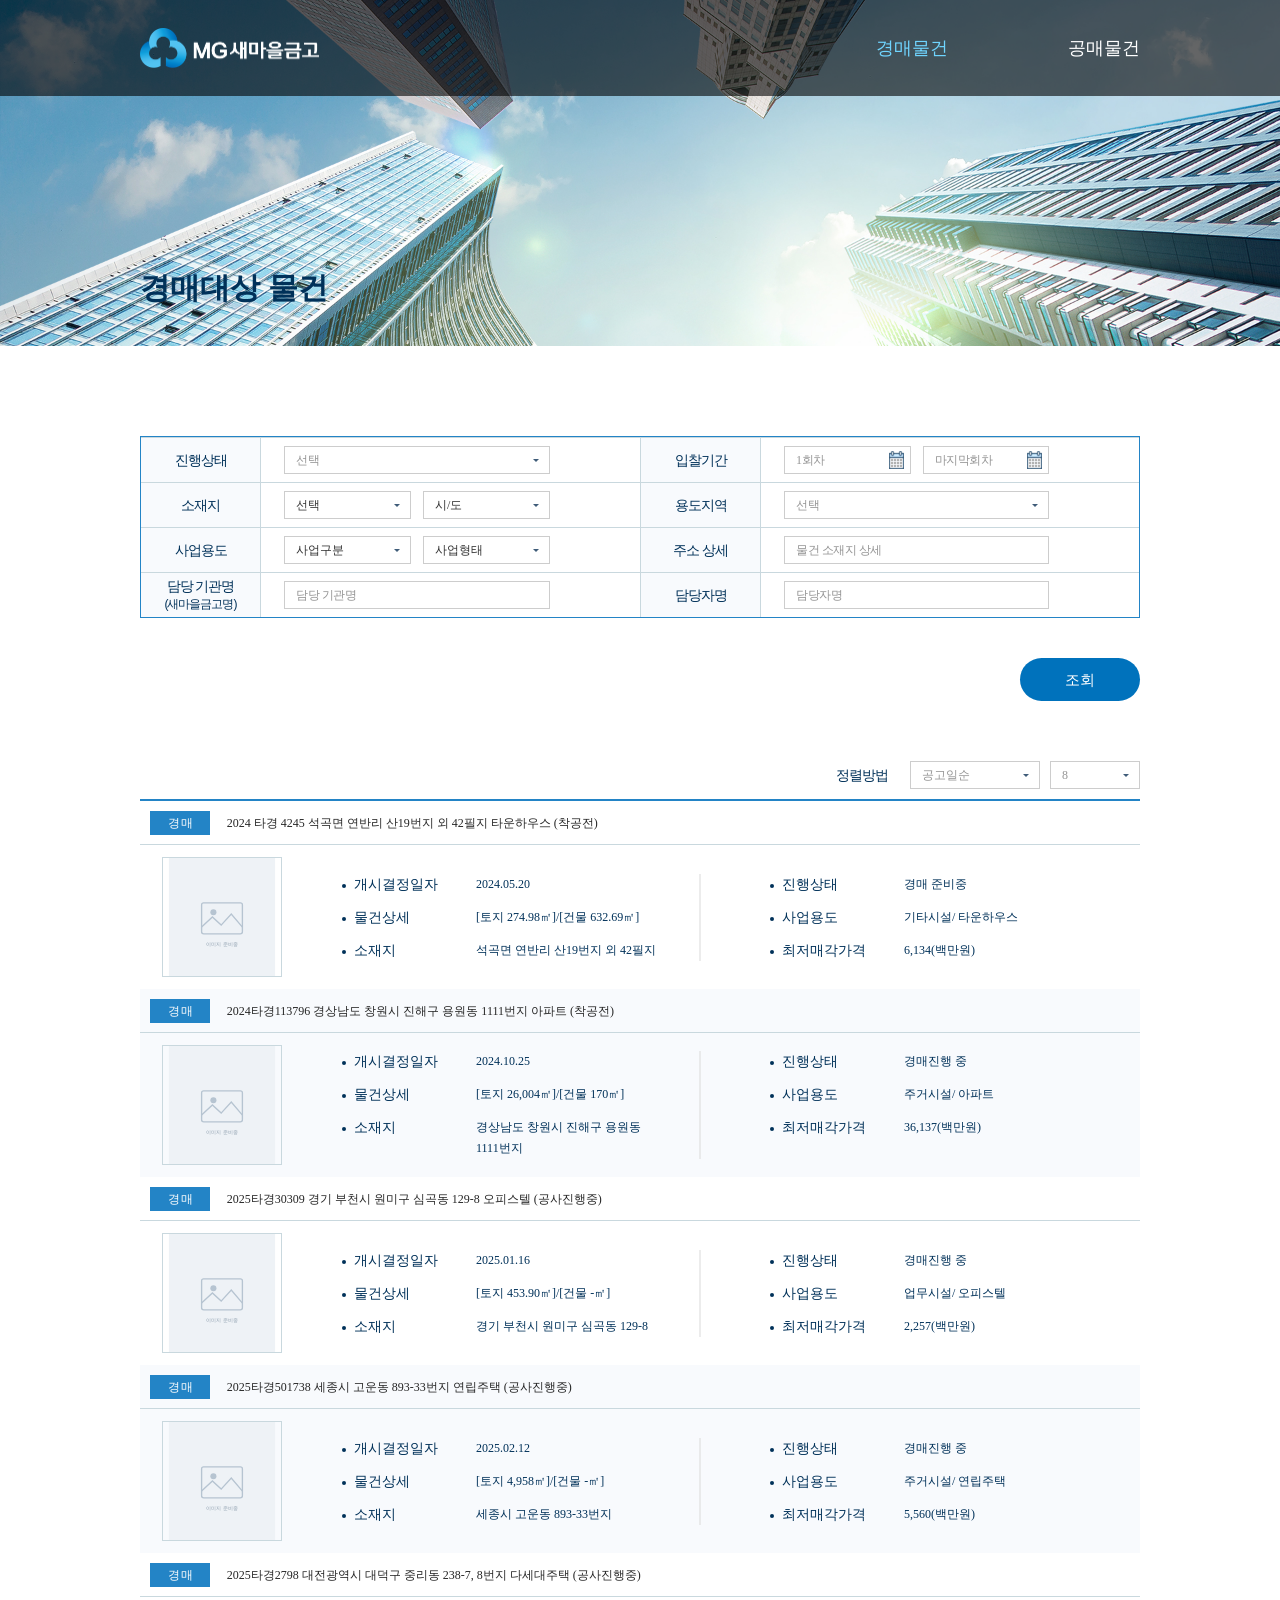
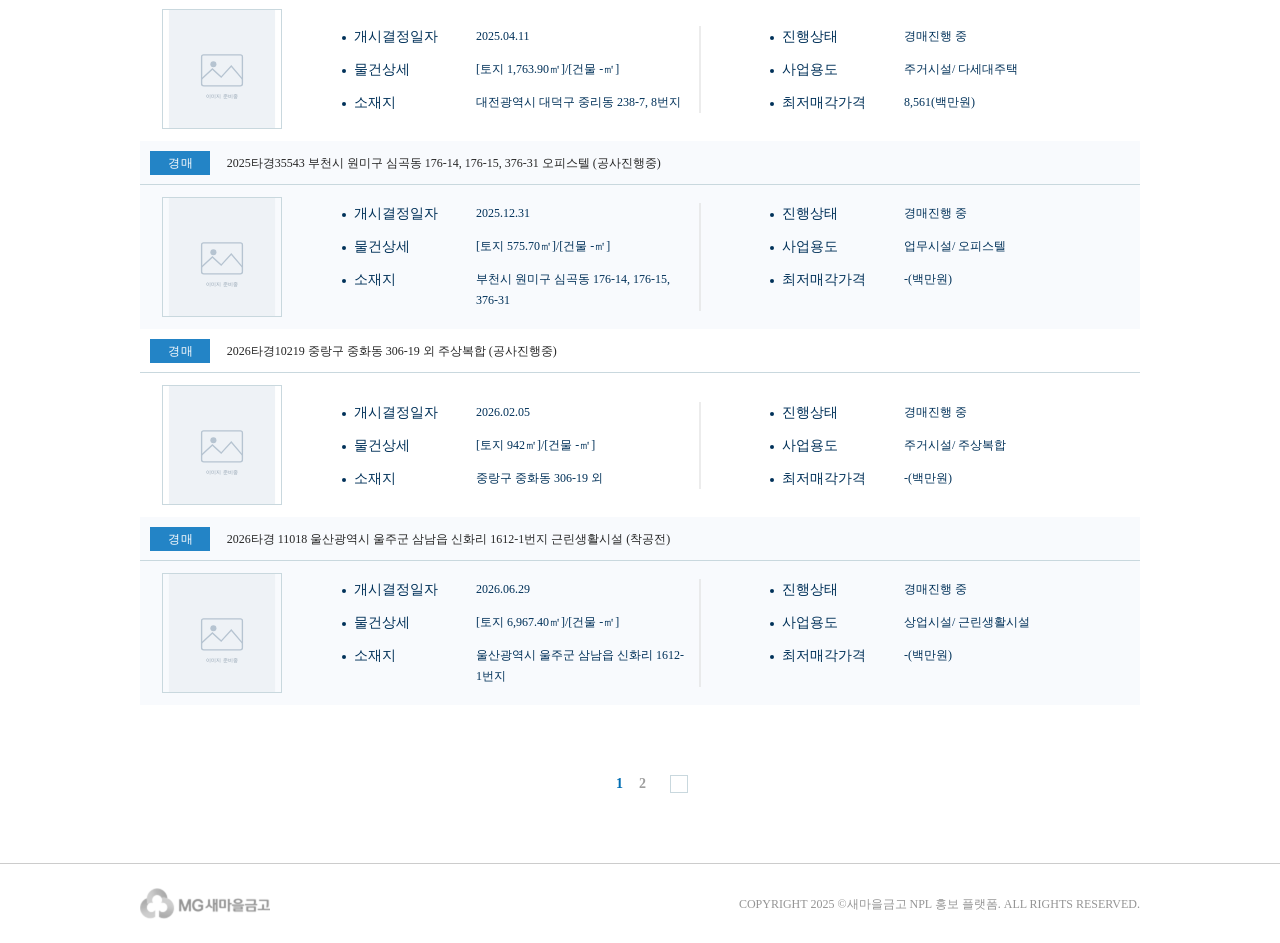
==== estateBidList.html @ 29ab2160 "[수정] npl 페이지" ====
<!DOCTYPE html>
<html lang="ko">
<head>
    <meta charset="UTF-8">
    <meta http-equiv="X-UA-Compatible" content="IE=edge">
    <meta name="viewport" content="width=device-width, initial-scale=1.0">
    <meta name="description" content="MG새마을금고 NPL 홍보 플랫폼 경매대상 물건 목록. 진행상태·소재지·용도지역·사업용도 등 조건별로 경매물건을 검색할 수 있습니다.">

    <title>경매대상 물건 | MG새마을금고 NPL 홍보 플랫폼</title>

    <meta property="og:title" content="경매대상 물건 | MG새마을금고 NPL 홍보 플랫폼">
    <meta property="og:url" content="https://www.kfcc.co.kr">
    <meta property="og:image" content="https://www.kfcc.co.kr/static/images/og_img.jpg">

    <link rel="icon" type="image/svg+xml" href="./images/common/favicon.svg">

    <link rel="stylesheet" href="./css/reset.css">
    <link rel="stylesheet" href="./css/common.css">
    <link rel="stylesheet" href="./css/layout.css">
    <link rel="stylesheet" href="./css/module.css">
    <link rel="stylesheet" href="./css/content.css">
</head>
<body>
<a href="#container" class="skip-nav">본문 바로가기</a>

<!-- [S]: header -->
<header class="header">
    <div class="inner">
        <a href="./index.html" class="logo">
            <img class="logo_img" src="./images/common/logo.png" alt="MG새마을금고 NPL 홍보 플랫폼 홈으로 이동">
        </a>
        <nav class="nav" aria-label="주메뉴">
            <ul class="gnb">
                <li class="depth1">
                    <a href="./estateBidList.html" id="bidMenu" class="active" aria-current="page"><span>경매물건</span></a>
                </li>
                <li class="depth1">
                    <a href="./estateSaleList.html" id="saleMenu"><span>공매물건</span></a>
                </li>
                <!-- [D] : 250619 | 공매FAQ 페이지 오픈 전까지 비노출 -->
                <li class="depth1" hidden>
                    <a href="javascript:;" id="faqMenu"><span>공매FAQ</span></a>
                </li>
            </ul>
        </nav>
    </div>
</header>
<!-- [E]: header -->

<main id="wrap" class="sub-wrap">
    <div id="container" class="sub02-container" tabindex="-1">
        <!-- [S]: title -->
        <div class="title-area">
            <div class="inner">
                <h1>경매대상 물건</h1>
            </div>
        </div>
        <!-- [E]: title -->

        <!-- [S]: contents -->
        <div class="contents inner">
            <!-- [S]: 전체물건검색 -->
            <section class="search-area" aria-labelledby="bidSearchTitle">
                <h2 class="sr-only" id="bidSearchTitle">경매물건 검색</h2>
                <div class="content">
                    <form id="frm" name="frm" method="get" role="search" aria-labelledby="bidSearchTitle" onsubmit="fnEstateList(1); return false;">
                        <div class="search-box">
                            <div class="search-section">
                                <div class="search-wrap-set">
                                    <div class="search-wrap">
                                        <label class="search-title" for="estateStatus">진행상태</label>
                                        <div class="search-content select-box">
                                            <select id="estateStatus" name="estateStatus">
                                                <option value="" selected>선택</option>
                                                <option value="01">경매 준비중</option>
                                                <option value="02">매각공고 중</option>
                                                <option value="03">경매진행 중</option>
                                                <option value="04">경매종결(매각완료)</option>
                                                <option value="05">수의계약 가능</option>
                                                <option value="06">기타</option>
                                            </select>
                                        </div>
                                    </div>
                                    <div class="search-wrap" role="group" aria-labelledby="bidPeriodLabel">
                                        <span class="search-title" id="bidPeriodLabel">입찰기간</span>
                                        <div class="search-content col2">
                                            <input type="text" id="datepicker1" name="bidStrDt" class="text col2-first calendar" placeholder="1회차" autocomplete="off" aria-label="입찰기간 시작일(1회차), 형식 YYYY-MM-DD">
                                            <input type="text" id="datepicker2" name="bidEndDt" class="text col2-last calendar" placeholder="마지막회차" autocomplete="off" aria-label="입찰기간 종료일(마지막회차), 형식 YYYY-MM-DD">
                                        </div>
                                    </div>
                                </div>
                                <div class="search-wrap-set">
                                    <div class="search-wrap" role="group" aria-labelledby="estateLocLabel">
                                        <span class="search-title" id="estateLocLabel">소재지</span>
                                        <div class="search-content col2 select-box">
                                            <select id="estateLocType" name="estateLocType" class="col2-first black" aria-label="소재지 권역 선택">
                                                <option value="" selected>선택</option>
                                                <option value="M">수도권</option>
                                                <option value="L">지방</option>
                                            </select>
                                            <select id="estateLocDtlType" name="estateLocDtlType" class="col2-last black" aria-label="소재지 시/도 선택">
                                                <option value="" selected>시/도</option>
                                            </select>
                                        </div>
                                    </div>
                                    <div class="search-wrap">
                                        <label class="search-title" for="estateUseType">용도지역</label>
                                        <div class="search-content select-box">
                                            <select id="estateUseType" name="estateUseType">
                                                <option value="" selected>선택</option>
                                                <option value="01">제1종전용주거지역</option>
                                                <option value="02">제2종전용주거지역</option>
                                                <option value="03">제1종일반주거지역</option>
                                                <option value="04">제2종일반주거지역</option>
                                                <option value="05">준주거지역</option>
                                                <option value="06">중심상업지역</option>
                                                <option value="07">일반상업지역</option>
                                                <option value="08">근린상업지역</option>
                                                <option value="09">유통상업지역</option>
                                                <option value="10">전용공업지역</option>
                                                <option value="11">일반공업지역</option>
                                                <option value="12">준공업지역</option>
                                                <option value="13">보전녹지지역</option>
                                                <option value="14">생산녹지지역</option>
                                                <option value="15">자연녹지지역</option>
                                                <option value="16">기타</option>
                                                <option value="17">제3종일반주거지역</option>
                                                <option value="18">지구단위계획구역</option>
                                            </select>
                                        </div>
                                    </div>
                                </div>
                                <div class="search-wrap-set">
                                    <div class="search-wrap" role="group" aria-labelledby="bussLabel">
                                        <span class="search-title" id="bussLabel">사업용도</span>
                                        <div class="search-content col2 select-box">
                                            <select id="bussType" name="bussType" class="col2-first black" aria-label="사업구분 선택">
                                                <option value="" selected>사업구분</option>
                                                <option value="01">주거시설</option>
                                                <option value="02">상업시설</option>
                                                <option value="03">업무시설</option>
                                                <option value="04">숙박시설</option>
                                                <option value="05">레져시설</option>
                                                <option value="06">산업시설</option>
                                                <option value="07">기타시설</option>
                                            </select>
                                            <select id="bussDtlType" name="bussDtlType" class="col2-last black" aria-label="사업형태 선택">
                                                <option value="" selected>사업형태</option>
                                                <option value="011">아파트</option>
                                                <option value="012">주상복합</option>
                                                <option value="013">연립주택</option>
                                                <option value="014">다세대주택</option>
                                                <option value="015">타운하우스</option>
                                                <option value="016">기타주거시설</option>
                                                <option value="021">근린생활시설</option>
                                                <option value="022">백화점</option>
                                                <option value="023">대형마트</option>
                                                <option value="024">쇼핑센터</option>
                                                <option value="025">상가</option>
                                                <option value="026">기타상업시설</option>
                                                <option value="031">오피스텔</option>
                                                <option value="032">오피스빌딩</option>
                                                <option value="033">기타업무시설</option>
                                                <option value="041">호텔</option>
                                                <option value="042">콘도</option>
                                                <option value="043">리조트</option>
                                                <option value="044">펜션</option>
                                                <option value="045">기타숙박시설</option>
                                                <option value="051">골프장</option>
                                                <option value="052">스키장</option>
                                                <option value="053">관람장</option>
                                                <option value="054">관광단지</option>
                                                <option value="055">기타레져시설</option>
                                                <option value="061">공장설립</option>
                                                <option value="062">아파트형공장</option>
                                                <option value="063">항만사업</option>
                                                <option value="064">조선사업</option>
                                                <option value="065">도로사업</option>
                                                <option value="066">물류센터</option>
                                                <option value="067">기타산업시설</option>
                                                <option value="071">의료시설</option>
                                                <option value="072">교육시설</option>
                                                <option value="073">복지시설</option>
                                                <option value="074">연수시설</option>
                                                <option value="075">종교시설</option>
                                                <option value="076">기타시설</option>
                                            </select>
                                        </div>
                                    </div>
                                    <div class="search-wrap">
                                        <label class="search-title" for="estateLoc">주소 상세</label>
                                        <div class="search-content">
                                            <input type="text" id="estateLoc" name="estateLoc" class="text" placeholder="물건 소재지 상세">
                                        </div>
                                    </div>
                                </div>
                                <div class="search-wrap-set">
                                    <div class="search-wrap">
                                        <label class="search-title" for="gmgoNm">담당 기관명<span>(새마을금고명)</span></label>
                                        <div class="search-content">
                                            <input type="text" id="gmgoNm" name="gmgoNm" class="text" placeholder="담당 기관명">
                                        </div>
                                    </div>
                                    <div class="search-wrap">
                                        <label class="search-title" for="mgrNm">담당자명</label>
                                        <div class="search-content">
                                            <input type="text" id="mgrNm" name="mgrNm" class="text" placeholder="담당자명">
                                        </div>
                                    </div>
                                </div>
                            </div>
                        </div>
                    </form>
                    <div class="btn-wrap">
                        <button type="submit" form="frm" class="btn small">조회</button>
                    </div>
                </div>
            </section>
            <!-- [E]: 전체물건검색 -->

            <!-- [S]: 검색 리스트 -->
            <section class="search-list-area" aria-labelledby="bidListTitle">
                <h2 class="sr-only" id="bidListTitle">경매물건 목록</h2>
                <p id="listStatus" class="sr-only" role="status"></p>

                <div class="search-list-title">
                    <div class="select-area">
                        <span id="sortLabel">정렬방법</span>
                        <div class="select-box">
                            <select id="orderKey" name="orderKey" aria-label="정렬방법 선택">
                                <option value="byNotDt">공고일순</option>
                                <option value="byLowPri">최저매각가순</option>
                            </select>
                        </div>
                        <div class="select-box">
                            <select id="perCnt" name="perCnt" aria-label="페이지당 표시 개수 선택">
                                <option value="8">8</option>
                                <option value="16">16</option>
                            </select>
                        </div>
                    </div>
                </div>

                <!-- [D] : #divContent 내부는 estateListAjax 응답으로 통째 교체되는 영역입니다. -->
                <div id="divContent" class="search-list-cont">
                    <ul>
                        <!-- [D] : 리스트 개수에 맞춰 해당 li를 루프 시켜 주세요 / 페이지 내 리스트 최대 개수는 기획 문의 -->
                        <li class="cont" onclick="fnEstateDtl('MG20250625175231639');">
                            <div class="cont-top">
                                <div class="title">
                                    <span class="flag flagA">경 매</span>
                                    <h3 class="title-info">
                                        <a href="./estateDtl.html" onclick="event.stopPropagation(); fnEstateDtl('MG20250625175231639'); return false;">2024 타경 4245 석곡면 연반리 산19번지 외 42필지 타운하우스 (착공전)</a>
                                    </h3>
                                </div>
                            </div>
                            <div class="cont-bottom">
                                <div class="img-box">
                                    <img src="/upload/data/mciEstate/61-1_1750844612884.jpg" alt="" loading="lazy" onerror="this.onerror=null; this.src='./images/common/noImage.svg';">
                                </div>
                                <div class="info">
                                    <div class="col">
                                        <div class="col-title list-wrap" aria-hidden="true">
                                            <p class="list">개시결정일자</p>
                                            <p class="list">물건상세</p>
                                            <p class="list">소재지</p>
                                        </div>
                                        <div class="col-cont">
                                            <p><span class="sr-only">개시결정일자 </span>2024.05.20</p>
                                            <p><span class="sr-only">물건상세 </span>[토지 274.98㎡]/[건물 632.69㎡]</p>
                                            <p><span class="sr-only">소재지 </span>석곡면 연반리 산19번지 외 42필지</p>
                                        </div>
                                    </div>
                                    <div class="col">
                                        <div class="col-title list-wrap" aria-hidden="true">
                                            <p class="list">진행상태</p>
                                            <p class="list">사업용도</p>
                                            <p class="list">최저매각가격</p>
                                        </div>
                                        <div class="col-cont">
                                            <p><span class="sr-only">진행상태 </span>경매 준비중</p>
                                            <p><span class="sr-only">사업용도 </span>기타시설/ 타운하우스</p>
                                            <p><span class="sr-only">최저매각가격 </span>6,134(백만원)</p>
                                        </div>
                                    </div>
                                </div>
                            </div>
                        </li>

                        <li class="cont" onclick="fnEstateDtl('MG20250625175309860');">
                            <div class="cont-top">
                                <div class="title">
                                    <span class="flag flagA">경 매</span>
                                    <h3 class="title-info">
                                        <a href="./estateDtl.html" onclick="event.stopPropagation(); fnEstateDtl('MG20250625175309860'); return false;">2024타경113796 경상남도 창원시 진해구 용원동 1111번지 아파트 (착공전)</a>
                                    </h3>
                                </div>
                            </div>
                            <div class="cont-bottom">
                                <div class="img-box">
                                    <img src="/upload/data/mciEstate/71-1_1750851469072.jpg" alt="" loading="lazy" onerror="this.onerror=null; this.src='./images/common/noImage.svg';">
                                </div>
                                <div class="info">
                                    <div class="col">
                                        <div class="col-title list-wrap" aria-hidden="true">
                                            <p class="list">개시결정일자</p>
                                            <p class="list">물건상세</p>
                                            <p class="list">소재지</p>
                                        </div>
                                        <div class="col-cont">
                                            <p><span class="sr-only">개시결정일자 </span>2024.10.25</p>
                                            <p><span class="sr-only">물건상세 </span>[토지 26,004㎡]/[건물 170㎡]</p>
                                            <p><span class="sr-only">소재지 </span>경상남도 창원시 진해구 용원동 1111번지</p>
                                        </div>
                                    </div>
                                    <div class="col">
                                        <div class="col-title list-wrap" aria-hidden="true">
                                            <p class="list">진행상태</p>
                                            <p class="list">사업용도</p>
                                            <p class="list">최저매각가격</p>
                                        </div>
                                        <div class="col-cont">
                                            <p><span class="sr-only">진행상태 </span>경매진행 중</p>
                                            <p><span class="sr-only">사업용도 </span>주거시설/ 아파트</p>
                                            <p><span class="sr-only">최저매각가격 </span>36,137(백만원)</p>
                                        </div>
                                    </div>
                                </div>
                            </div>
                        </li>

                        <li class="cont" onclick="fnEstateDtl('MG20250831190137994');">
                            <div class="cont-top">
                                <div class="title">
                                    <span class="flag flagA">경 매</span>
                                    <h3 class="title-info">
                                        <a href="./estateDtl.html" onclick="event.stopPropagation(); fnEstateDtl('MG20250831190137994'); return false;">2025타경30309 경기 부천시 원미구 심곡동 129-8 오피스텔 (공사진행중)</a>
                                    </h3>
                                </div>
                            </div>
                            <div class="cont-bottom">
                                <div class="img-box">
                                    <img src="/upload/data/mciEstate/산곡금고(1000011185)_1번_1756634489918.jpg" alt="" loading="lazy" onerror="this.onerror=null; this.src='./images/common/noImage.svg';">
                                </div>
                                <div class="info">
                                    <div class="col">
                                        <div class="col-title list-wrap" aria-hidden="true">
                                            <p class="list">개시결정일자</p>
                                            <p class="list">물건상세</p>
                                            <p class="list">소재지</p>
                                        </div>
                                        <div class="col-cont">
                                            <p><span class="sr-only">개시결정일자 </span>2025.01.16</p>
                                            <p><span class="sr-only">물건상세 </span>[토지 453.90㎡]/[건물 -㎡]</p>
                                            <p><span class="sr-only">소재지 </span>경기 부천시 원미구 심곡동 129-8</p>
                                        </div>
                                    </div>
                                    <div class="col">
                                        <div class="col-title list-wrap" aria-hidden="true">
                                            <p class="list">진행상태</p>
                                            <p class="list">사업용도</p>
                                            <p class="list">최저매각가격</p>
                                        </div>
                                        <div class="col-cont">
                                            <p><span class="sr-only">진행상태 </span>경매진행 중</p>
                                            <p><span class="sr-only">사업용도 </span>업무시설/ 오피스텔</p>
                                            <p><span class="sr-only">최저매각가격 </span>2,257(백만원)</p>
                                        </div>
                                    </div>
                                </div>
                            </div>
                        </li>

                        <li class="cont" onclick="fnEstateDtl('MG20260219140630406');">
                            <div class="cont-top">
                                <div class="title">
                                    <span class="flag flagA">경 매</span>
                                    <h3 class="title-info">
                                        <a href="./estateDtl.html" onclick="event.stopPropagation(); fnEstateDtl('MG20260219140630406'); return false;">2025타경501738 세종시 고운동 893-33번지 연립주택 (공사진행중)</a>
                                    </h3>
                                </div>
                            </div>
                            <div class="cont-bottom">
                                <div class="img-box">
                                    <img src="/upload/data/mciEstate/천안서부금고(1000012591)_1번_1771477586681.jpg" alt="" loading="lazy" onerror="this.onerror=null; this.src='./images/common/noImage.svg';">
                                </div>
                                <div class="info">
                                    <div class="col">
                                        <div class="col-title list-wrap" aria-hidden="true">
                                            <p class="list">개시결정일자</p>
                                            <p class="list">물건상세</p>
                                            <p class="list">소재지</p>
                                        </div>
                                        <div class="col-cont">
                                            <p><span class="sr-only">개시결정일자 </span>2025.02.12</p>
                                            <p><span class="sr-only">물건상세 </span>[토지 4,958㎡]/[건물 -㎡]</p>
                                            <p><span class="sr-only">소재지 </span>세종시 고운동 893-33번지</p>
                                        </div>
                                    </div>
                                    <div class="col">
                                        <div class="col-title list-wrap" aria-hidden="true">
                                            <p class="list">진행상태</p>
                                            <p class="list">사업용도</p>
                                            <p class="list">최저매각가격</p>
                                        </div>
                                        <div class="col-cont">
                                            <p><span class="sr-only">진행상태 </span>경매진행 중</p>
                                            <p><span class="sr-only">사업용도 </span>주거시설/ 연립주택</p>
                                            <p><span class="sr-only">최저매각가격 </span>5,560(백만원)</p>
                                        </div>
                                    </div>
                                </div>
                            </div>
                        </li>

                        <li class="cont" onclick="fnEstateDtl('MG20250625174505588');">
                            <div class="cont-top">
                                <div class="title">
                                    <span class="flag flagA">경 매</span>
                                    <h3 class="title-info">
                                        <a href="./estateDtl.html" onclick="event.stopPropagation(); fnEstateDtl('MG20250625174505588'); return false;">2025타경2798 대전광역시 대덕구 중리동 238-7, 8번지 다세대주택 (공사진행중)</a>
                                    </h3>
                                </div>
                            </div>
                            <div class="cont-bottom">
                                <div class="img-box">
                                    <img src="/upload/data/mciEstate/24-1_1751443421167.jpeg" alt="" loading="lazy" onerror="this.onerror=null; this.src='./images/common/noImage.svg';">
                                </div>
                                <div class="info">
                                    <div class="col">
                                        <div class="col-title list-wrap" aria-hidden="true">
                                            <p class="list">개시결정일자</p>
                                            <p class="list">물건상세</p>
                                            <p class="list">소재지</p>
                                        </div>
                                        <div class="col-cont">
                                            <p><span class="sr-only">개시결정일자 </span>2025.04.11</p>
                                            <p><span class="sr-only">물건상세 </span>[토지 1,763.90㎡]/[건물 -㎡]</p>
                                            <p><span class="sr-only">소재지 </span>대전광역시 대덕구 중리동 238-7, 8번지</p>
                                        </div>
                                    </div>
                                    <div class="col">
                                        <div class="col-title list-wrap" aria-hidden="true">
                                            <p class="list">진행상태</p>
                                            <p class="list">사업용도</p>
                                            <p class="list">최저매각가격</p>
                                        </div>
                                        <div class="col-cont">
                                            <p><span class="sr-only">진행상태 </span>경매진행 중</p>
                                            <p><span class="sr-only">사업용도 </span>주거시설/ 다세대주택</p>
                                            <p><span class="sr-only">최저매각가격 </span>8,561(백만원)</p>
                                        </div>
                                    </div>
                                </div>
                            </div>
                        </li>

                        <li class="cont" onclick="fnEstateDtl('MG20260219174641945');">
                            <div class="cont-top">
                                <div class="title">
                                    <span class="flag flagA">경 매</span>
                                    <h3 class="title-info">
                                        <a href="./estateDtl.html" onclick="event.stopPropagation(); fnEstateDtl('MG20260219174641945'); return false;">2025타경35543 부천시 원미구 심곡동 176-14, 176-15, 376-31 오피스텔 (공사진행중)</a>
                                    </h3>
                                </div>
                            </div>
                            <div class="cont-bottom">
                                <div class="img-box">
                                    <img src="/upload/data/mciEstate/부천중앙금고(1000011429)_1번_1771490796847.jpg" alt="" loading="lazy" onerror="this.onerror=null; this.src='./images/common/noImage.svg';">
                                </div>
                                <div class="info">
                                    <div class="col">
                                        <div class="col-title list-wrap" aria-hidden="true">
                                            <p class="list">개시결정일자</p>
                                            <p class="list">물건상세</p>
                                            <p class="list">소재지</p>
                                        </div>
                                        <div class="col-cont">
                                            <p><span class="sr-only">개시결정일자 </span>2025.12.31</p>
                                            <p><span class="sr-only">물건상세 </span>[토지 575.70㎡]/[건물 -㎡]</p>
                                            <p><span class="sr-only">소재지 </span>부천시 원미구 심곡동 176-14, 176-15, 376-31</p>
                                        </div>
                                    </div>
                                    <div class="col">
                                        <div class="col-title list-wrap" aria-hidden="true">
                                            <p class="list">진행상태</p>
                                            <p class="list">사업용도</p>
                                            <p class="list">최저매각가격</p>
                                        </div>
                                        <div class="col-cont">
                                            <p><span class="sr-only">진행상태 </span>경매진행 중</p>
                                            <p><span class="sr-only">사업용도 </span>업무시설/ 오피스텔</p>
                                            <p><span class="sr-only">최저매각가격 </span>-(백만원)</p>
                                        </div>
                                    </div>
                                </div>
                            </div>
                        </li>

                        <li class="cont" onclick="fnEstateDtl('MG20260219175207688');">
                            <div class="cont-top">
                                <div class="title">
                                    <span class="flag flagA">경 매</span>
                                    <h3 class="title-info">
                                        <a href="./estateDtl.html" onclick="event.stopPropagation(); fnEstateDtl('MG20260219175207688'); return false;">2026타경10219 중랑구 중화동 306-19 외 주상복합 (공사진행중)</a>
                                    </h3>
                                </div>
                            </div>
                            <div class="cont-bottom">
                                <div class="img-box">
                                    <img src="/upload/data/mciEstate/광남금고(1000012110)_1번_1771491123943.jpg" alt="" loading="lazy" onerror="this.onerror=null; this.src='./images/common/noImage.svg';">
                                </div>
                                <div class="info">
                                    <div class="col">
                                        <div class="col-title list-wrap" aria-hidden="true">
                                            <p class="list">개시결정일자</p>
                                            <p class="list">물건상세</p>
                                            <p class="list">소재지</p>
                                        </div>
                                        <div class="col-cont">
                                            <p><span class="sr-only">개시결정일자 </span>2026.02.05</p>
                                            <p><span class="sr-only">물건상세 </span>[토지 942㎡]/[건물 -㎡]</p>
                                            <p><span class="sr-only">소재지 </span>중랑구 중화동 306-19 외</p>
                                        </div>
                                    </div>
                                    <div class="col">
                                        <div class="col-title list-wrap" aria-hidden="true">
                                            <p class="list">진행상태</p>
                                            <p class="list">사업용도</p>
                                            <p class="list">최저매각가격</p>
                                        </div>
                                        <div class="col-cont">
                                            <p><span class="sr-only">진행상태 </span>경매진행 중</p>
                                            <p><span class="sr-only">사업용도 </span>주거시설/ 주상복합</p>
                                            <p><span class="sr-only">최저매각가격 </span>-(백만원)</p>
                                        </div>
                                    </div>
                                </div>
                            </div>
                        </li>

                        <li class="cont" onclick="fnEstateDtl('MG20260821151401797');">
                            <div class="cont-top">
                                <div class="title">
                                    <span class="flag flagA">경 매</span>
                                    <h3 class="title-info">
                                        <a href="./estateDtl.html" onclick="event.stopPropagation(); fnEstateDtl('MG20260821151401797'); return false;">2026타경 11018 울산광역시 울주군 삼남읍 신화리 1612-1번지 근린생활시설 (착공전)</a>
                                    </h3>
                                </div>
                            </div>
                            <div class="cont-bottom">
                                <div class="img-box">
                                    <img src="/upload/data/mciEstate/농소_3_1787292838826.png" alt="" loading="lazy" onerror="this.onerror=null; this.src='./images/common/noImage.svg';">
                                </div>
                                <div class="info">
                                    <div class="col">
                                        <div class="col-title list-wrap" aria-hidden="true">
                                            <p class="list">개시결정일자</p>
                                            <p class="list">물건상세</p>
                                            <p class="list">소재지</p>
                                        </div>
                                        <div class="col-cont">
                                            <p><span class="sr-only">개시결정일자 </span>2026.06.29</p>
                                            <p><span class="sr-only">물건상세 </span>[토지 6,967.40㎡]/[건물 -㎡]</p>
                                            <p><span class="sr-only">소재지 </span>울산광역시 울주군 삼남읍 신화리 1612-1번지</p>
                                        </div>
                                    </div>
                                    <div class="col">
                                        <div class="col-title list-wrap" aria-hidden="true">
                                            <p class="list">진행상태</p>
                                            <p class="list">사업용도</p>
                                            <p class="list">최저매각가격</p>
                                        </div>
                                        <div class="col-cont">
                                            <p><span class="sr-only">진행상태 </span>경매진행 중</p>
                                            <p><span class="sr-only">사업용도 </span>상업시설/ 근린생활시설</p>
                                            <p><span class="sr-only">최저매각가격 </span>-(백만원)</p>
                                        </div>
                                    </div>
                                </div>
                            </div>
                        </li>
                    </ul>

                    <!-- [S]: 페이지네이션 -->
                    <nav class="pagination" aria-label="물건 목록 페이지">
                        <ul class="num">
                            <!-- [D] : 현재 페이지 li에 active 클래스, button에 aria-current="page" 추가 -->
                            <li class="active">
                                <button type="button" onclick="fnEstateList(1);" aria-label="1 페이지" aria-current="page">1</button>
                            </li>
                            <li>
                                <button type="button" onclick="fnEstateList(2);" aria-label="2 페이지">2</button>
                            </li>
                        </ul>
                        <button type="button" class="button next-btn" onclick="fnEstateList(2);" aria-label="다음 페이지">다음</button>
                    </nav>
                    <!-- [E]: 페이지네이션 -->
                </div>
            </section>
            <!-- [E]: 검색 리스트 -->
        </div>
        <!-- [E]: contents -->
    </div>
</main>

<!-- [S]: footer -->
<footer class="footer">
    <div class="inner">
        <a href="./index.html" class="logo">
            <img src="./images/common/logo01.png" alt="MG새마을금고">
        </a>

        <p class="copyright"><small>COPYRIGHT 2025 ©새마을금고 NPL 홍보 플랫폼. ALL RIGHTS RESERVED.</small></p>
    </div>
</footer>
<!-- [E]: footer -->

<!-- 물건 상세 이동용 파라미터 전달 폼 -->
<form name="estateFrm" id="estateFrm" method="get" action="./estateDtl.html">
    <input type="hidden" name="estateId" id="hEstateId">
    <input type="hidden" name="pageNo" id="hPageNo">
    <input type="hidden" name="ownerType" id="hOwnerType">
    <input type="hidden" name="estateType" id="hEstateType">
    <input type="hidden" name="estateStatus" id="hEstateStatus">
    <input type="hidden" name="estateLocType" id="hEstateLocType">
    <input type="hidden" name="estateLocDtlType" id="hEstateLocDtlType">
    <input type="hidden" name="estateUseType" id="hEstateUseType">
    <input type="hidden" name="bussType" id="hBussType">
    <input type="hidden" name="bussDtlType" id="hBussDtlType">
    <input type="hidden" name="estateLoc" id="hEstateLoc">
    <input type="hidden" name="gmgoNm" id="hGmgoNm">
    <input type="hidden" name="mgrNm" id="hMgrNm">
    <input type="hidden" name="bidStrDt" id="hBidStrDt">
    <input type="hidden" name="bidEndDt" id="hBidEndDt">
    <input type="hidden" name="orderKey" id="hOrderKey">
    <input type="hidden" name="perCnt" id="hPerCnt">
</form>

<!-- [S]: script -->
<script src="./js/common.js"></script>
<script src="./js/jquery-ui.min.js"></script>
<script>
    // 마지막 조회 조건 :: fnEstateList()에서 갱신하고 fnEstateDtl()에서 재사용한다.
    var param = {};

    $(function () {
        fnEstateList(1);

        $('#datepicker1, #datepicker2').datepicker({
            dateFormat: 'yy-mm-dd',
            showOtherMonths: true,
            showMonthAfterYear: true,
            changeYear: true,
            changeMonth: true,
            showOn: 'both',
            buttonText: '선택',
            monthNamesShort: ['1', '2', '3', '4', '5', '6', '7', '8', '9', '10', '11', '12'],
            monthNames: ['1월', '2월', '3월', '4월', '5월', '6월', '7월', '8월', '9월', '10월', '11월', '12월'],
            dayNamesMin: ['일', '월', '화', '수', '목', '금', '토'],
            dayNames: ['일요일', '월요일', '화요일', '수요일', '목요일', '금요일', '토요일']
        });

        // jQuery UI가 생성한 달력 열기 버튼에 접근 가능한 이름 부여
        $('#datepicker1').next('.ui-datepicker-trigger').attr('aria-label', '입찰기간 시작일 달력 열기');
        $('#datepicker2').next('.ui-datepicker-trigger').attr('aria-label', '입찰기간 종료일 달력 열기');

        // 정렬방법 / 표시 개수 변경 시 재조회
        $('#orderKey, #perCnt').on('change', function () {
            fnEstateList(1);
        });

        // 소유구분 라디오 버튼 선택 시 재조회
        $('input[name=ownerType]').on('change', function () {
            fnEstateList(1);
        });

        // 소재지 권역 선택 시 시/도 목록 갱신
        $('select[name=estateLocType]').on('change', function () {
            $.ajax({
                url: '/mciEstate/getComCodeAjax.do',
                type: 'POST',
                dataType: 'json',
                data: { grpCode: 'ML_LOC', attr1: this.value },
                success: function (data) {
                    if (data.resultCd !== '00') return;

                    var $target = $('#estateLocDtlType').empty();

                    $target.append($('<option>', { value: '', text: '선택' }));
                    data.codeList.forEach(function (code) {
                        $target.append($('<option>', { value: code.CODE, text: code.CODE_NM }));
                    });
                }
            });
        });

        // 페이지네이션 현재 위치 표시
        $('.pagination .num li').on('click', function () {
            $('.pagination .num li').removeClass('active').find('button').removeAttr('aria-current');
            $(this).addClass('active').find('button').attr('aria-current', 'page');
        });
    });

    /**
     * 물건 목록 조회 :: 경매
     */
    function fnEstateList(page) {
        param = {
            pageNo: page || 1,
            ownerType: $('[name=ownerType]:checked').val(),
            estateType: 'B',
            estateStatus: $('select[name=estateStatus]').val(),
            estateLocType: $('select[name=estateLocType]').val(),
            estateLocDtlType: $('select[name=estateLocDtlType]').val(),
            estateUseType: $('select[name=estateUseType]').val(),
            bussType: $('select[name=bussType]').val(),
            bussDtlType: $('select[name=bussDtlType]').val(),
            estateLoc: $('#estateLoc').val(),
            gmgoNm: $('#gmgoNm').val(),
            mgrNm: $('#mgrNm').val(),
            bidStrDt: $('#datepicker1').val(),
            bidEndDt: $('#datepicker2').val(),
            orderKey: $('select[name=orderKey]').val(),
            perCnt: $('select[name=perCnt]').val()
        };

        $('#divContent').load('/mciEstate/estateListAjax.do', param, function (responseText, status) {
            if (status === 'error') return;

            // 목록이 교체된 사실을 보조기기에 알린다.
            $('#listStatus').text('경매물건 목록이 갱신되었습니다.');
        });
    }

    /**
     * 물건 상세정보 조회 :: 목록의 검색 조건을 함께 전달한다.
     */
    function fnEstateDtl(estateId) {
        $('#hEstateId').val(estateId);
        $('#hPageNo').val(param.pageNo || 1);
        $('#hOwnerType').val(param.ownerType);
        $('#hEstateType').val(param.estateType);
        $('#hEstateStatus').val(param.estateStatus);
        $('#hEstateLocType').val(param.estateLocType);
        $('#hEstateLocDtlType').val(param.estateLocDtlType);
        $('#hEstateUseType').val(param.estateUseType);
        $('#hBussType').val(param.bussType);
        $('#hBussDtlType').val(param.bussDtlType);
        $('#hEstateLoc').val(param.estateLoc);
        $('#hGmgoNm').val(param.gmgoNm);
        $('#hMgrNm').val(param.mgrNm);
        $('#hBidStrDt').val(param.bidStrDt);
        $('#hBidEndDt').val(param.bidEndDt);
        $('#hOrderKey').val(param.orderKey);
        $('#hPerCnt').val(param.perCnt);

        $('#estateFrm').submit();
    }
</script>
<!-- [E]: script -->
</body>
</html>
---- css/common.css ----
@charset "utf-8";


/* ==============================
 * common 공통
 * 메인 및 서브 모든 페이지에서 사용하는 스타일 요소
 * ============================== */

/* font */
@font-face {
  font-family: "MG_KFCC";
  font-weight: 400;
  font-style: normal;
  src: 
    url('../fonts/MG_KFCC_Regular.woff2') format('woff2'),
    url('../fonts/MG_KFCC_Regular.woff') format('woff'),
    url("../fonts/MG_KFCC_Regular.eot") format("embedded-opentype"),

    url('../fonts/MG_KFCC_L_Regular.woff2') format('woff2'),
    url('../fonts/MG_KFCC_L_Regular.woff') format('woff'),
    url("../fonts/MG_KFCC_L_Regular.ttf") format("truetype"),
    url("../fonts/MG_KFCC_L_Regular.eot") format("embedded-opentype"),

    url('../fonts/MG_KFCC_OTF_Regular.woff2') format('woff2'),
    url('../fonts/MG_KFCC_OTF_Regular.woff') format('woff'),
    url("../fonts/MG_KFCC_OTF_Regular.eot") format("embedded-opentype"),

    url('../fonts/MG_KFCC_L_OTF_Regular.woff2') format('woff2'),
    url('../fonts/MG_KFCC_L_OTF_Regular.woff') format('woff'),
    url("../fonts/MG_KFCC_L_OTF_Regular.otf") format("opentype"),
    url("../fonts/MG_KFCC_L_OTF_Regular.eot") format("embedded-opentype");
}

@font-face {
  font-family: "MG_KFCC";
  font-weight: 700;
  font-style: normal;
  src: 
    url('../fonts/MG_KFCC_Bold.woff') format('woff2'),
    url('../fonts/MG_KFCC_Bold.woff2') format('woff'),
    url("../fonts/MG_KFCC_Bold.eot") format("embedded-opentype"),

    url('../fonts/MG_KFCC_L_Bold.woff2') format('woff2'),
    url('../fonts/MG_KFCC_L_Bold.woff') format('woff'),
    url("../fonts/MG_KFCC_L_Bold.ttf") format("truetype"),
    url("../fonts/MG_KFCC_L_Bold.eot") format("embedded-opentype"),

    url('../fonts/MG_KFCC_OTF_Bold.woff2') format('woff2'),
    url('../fonts/MG_KFCC_OTF_Bold.woff') format('woff'),
    url("../fonts/MG_KFCC_OTF_Bold.eot") format("embedded-opentype"),

    url('../fonts/MG_KFCC_L_OTF_Bold.woff2') format('woff2'),
    url('../fonts/MG_KFCC_L_OTF_Bold.woff') format('woff'),
    url("../fonts/MG_KFCC_L_OTF_Bold.otf") format("opentype"),
    url("../fonts/MG_KFCC_L_OTF_Bold.eot") format("embedded-opentype");
}
#container {
  width: 100%;
  min-height: calc(100vh - 4.25rem);
}
/* 본문 바로가기 이동 대상(tabindex="-1")의 기본 외곽선 제거 */
#container:focus {
  outline: none;
}
.inner{
  position: relative;
  width: 62.5rem;
  margin: 0 auto;
}
.contents {
  position: relative;
}

/* 접근성 : 본문 바로가기(반복 영역 건너뛰기) 링크 */
.skip-nav {
  position: absolute;
  left: 0;
  top: -3.125rem;
  z-index: 400;
  width: 100%;
  height: 3.125rem;
  line-height: 3.125rem;
  text-align: center;
  font-size: 0.9375rem;
  color: #fff;
  background: #003159;
  transition: top .2s ease;
}
.skip-nav:focus,
.skip-nav:active {
  top: 0;
}

/* 접근성을 위한 텍스트 블라이드처리 공통 클래스 */
.sr-only{
  overflow: hidden;
  position: absolute;
  top: 0;
  left: -1000vw;
}
.hidden {
  position: absolute;
  left: -312.5rem;
  top: -312.5rem;
  overflow: hidden;
}
.hide {
  display: none !important;
}
.block {
  display: block !important;
}

/*------- media screen -------*/
@media screen  and (max-width: 74.9375rem) {
  .inner{
    width: 100%;
    padding: 0 2.5rem;
  }
}
---- css/layout.css ----
@charset "utf-8";

/* ==============================
 * header, footer, form, popup(modal/ bottomsheet ...) 등 컴포넌트 형태의 공통 style
 * ============================== */

/*------- header -------*/
.header {
    position: fixed;
    left: 0;
    top: 0;
    z-index: 300;
    width: 100%;
    height: 6rem;
    background: rgba(0, 0, 0, 0.6);
}
.header .inner {
    display: flex;
    justify-content: space-between;
    align-items: center;
    position: relative;
    height: 100%;
    margin: 0 auto;
}
.header .logo {
    display: inline-block;
    width: 11.25rem;
}
.header .logo img{
    width: 11.1875rem;
}
.header .gnb{
    display: flex;
    margin: 0 -3.75rem;
}
.header .gnb .depth1 a{
    display: block;
    padding: 1.25rem 0;
    margin: 0 3.75rem;
    color: #fff;
    font-size: 1.125rem;
    text-align: center;
}
.header .gnb .depth1 a.active,
.header .gnb .depth1 a:hover{
    color: #6fd5ff;
    font-weight: 700;
}
/*------- //header -------*/

/*------- footer -------*/
.footer {
    position: relative;
    width: 100%;
    color: #777;
    font-size: 1.125rem;
    border-top: 0.0625rem solid #ccc;
}
.footer .logo img{
    width: 8.125rem;
}
.footer .inner{
    display: flex;
    justify-content: space-between;
    align-items: center;
    padding: 1.5rem 0;
}
.footer .copyright{
    font-family: '굴림';
    font-size: 0.75rem;
    color: #959595;
}
/* small 기본 축소(0.83em) 방지 */
.footer .copyright small{
    font-size: inherit;
}
/*------- //footer -------*/

/*------- list -------*/
.list-wrap .list,
.list li{
    position: relative;
    padding-left: 0.75rem;
}
.list-wrap .list:before,
.list li:before{
    content: '';
    display: block;
    position: absolute;
    left: 0;
    top: 0.8125rem;
    width: 0.25rem;
    height: 0.25rem;
    background: #333;
    border-radius: 50%;
}
.list-blue .list:before,
.list-blue li:before{
    background-color: #0082c9;
}
.list-white .list:before,
.list-white li:before{
    background-color: #fff;
}
/*------- //list -------*/

/*------- pagination -------*/
.pagination{
    display: flex;
    align-items: center;
    justify-content: center;
    margin-top: 4.375rem;
}
.pagination .button{
    position: relative;
    top: 0;
    width: 1.125rem;
    height: 1.125rem;
    font-size: 0;
    border: 0.0625rem solid #c9d8de;
}
.pagination .button:after{
    content: '';
    display: block;
    position: absolute;
    left: 53%;
    top: 50%;
    width: 0.3125rem;
    height: 0.5rem;
    background-image: url('./../images/icons/icon_arrow_right.png');
    background-repeat: no-repeat;
    background-size: 100%;
    background-position: center;
}
.pagination .button.prev-btn:after{
    transform: translate(-50%, -50%) rotate(180deg);
}
.pagination .button.next-btn:after{
    transform: translate(-50%, -50%);
}

.pagination .num{
    display: flex;
    align-items: center;
    margin: 0 1rem;
}
.pagination .num li{
    margin: 0 0.5rem;
    font-family: '돋움','Dotum';
    font-size: 0.875rem;
    font-weight: 600;
    line-height: 1;
    color: #9e9e9e;
}
.pagination .num li.active{
    color: #006db3;
}
/*------- //pagination -------*/

/*------- sub page title -------*/
.sub-wrap .title-area{
    height: 21.625rem;
    margin-bottom: 5.625rem;
    background: url('./../images/main/bg_visual.jpg') no-repeat top center / cover;
}
.sub-wrap .title-area .inner{
    display: flex;
    align-items: flex-end;
    height: 100%;
}
.sub-wrap .title-area .inner p,
.sub-wrap .title-area .inner h1{
    margin-bottom: 2.25rem;
    font-size: 1.875rem;
    font-weight: 700;
    color: #003159;
}
.sub-wrap .contents{
    padding-bottom: 4.375rem;
}
/*------- //sub page title -------*/

/*------- search box -------*/
.search-area .search-box{
    border: 0.0625rem solid #2384c6;
}
.search-area .search-section{
    display: flex;
    flex-wrap: wrap;
}
.search-box .search-wrap{
    display: flex;
    width: 50%;
    border-top: 0.0625rem solid #c9d8de;
}
.search-box .search-section.col3 .search-wrap {
    width: calc(100% / 3);
}
    
.search-box .search-wrap-set{
    display: flex;
    flex-wrap: wrap;
    width: 100%;
}
.search-box .search-wrap-set .search-wrap + .search-wrap{
    border-left: 0.0625rem solid #c9d8de;
}

.search-box .search-title{
    display: flex;
    flex-direction: column;
    align-items: center;
    justify-content: center;
    width: 7.5rem;
    height: 100%;
    padding: 0 0.75rem;
    text-align: center;
    color: #003159;
    font-size: 0.875rem;
    letter-spacing: -0.0625rem;
    line-height: 1.2;
    background: #f8fafd;
    border-right: 0.0625rem solid #c9d8de;
}
.search-box .search-title > span{
    display: inline-block;
    margin-top: 0.125rem;
    font-size: 0.75rem;
}
.search-box .search-content{
    display: flex;
    align-items: center;
    width: calc(100% - 7.5rem);
    padding: 0.5rem 5.625rem 0.5rem 1.4375rem;
}
.search-box .search-content.col2{
    display: flex; 
    align-items: center;
    justify-content: space-between;
}
.search-box .search-content.col2 input {
    flex: auto !important;
    width: calc(100% / 2 - 0.75rem) !important;
}
.search-box .search-content.col2 .col2-first{
    flex: .5; 
    margin-right: 0.75rem;
}
.search-box .search-content.col2 .col2-last{
    flex: .5;
}
.search-box .col3 .search-content{
    padding: 0.625rem 3.375rem 0.625rem 1.4375rem;
}
.search-area .btn-wrap{
    margin-top: 2.5rem;
    text-align: right;
}
.search-area .btn{
    background: #0072bc;
}
/*------- //search box -------*/

/*------- datepicker -------*/
.ui-datepicker{
    display: none;
}
.ui-datepicker-trigger{
    display: none;
}

.ui-datepicker {
    z-index: 200 !important;
    width: 17.5rem;
    padding: 0.5rem;
    background-color: #fff;
    border-radius: 0.25rem;
    box-shadow: 0.0625rem 0.0625rem 0.25rem rgba(0, 0, 0, 0.2);
}
.ui-datepicker-header {
    position: relative;
    width: 100%;
    display: flex;
    justify-content: center;
    padding: 0.25rem 0;
    background-color: #2384c6;
}

.ui-datepicker-prev, 
.ui-datepicker-next {
    position: absolute;
    width: 1.625rem;
    top: 50%;
    transform: translateY(-50%);
    background: url('./../images/icons/icon_arrow_right01.png') no-repeat center;
    background-size: 50%;
}
.ui-datepicker-prev span, 
.ui-datepicker-next span {
    font-size: 0;
}
.ui-datepicker-prev {
    left: 0.625rem;
    transform: translateY(-50%) rotate(180deg);
}
.ui-datepicker-next {
    right: 0.625rem;
}

.ui-datepicker-title {
    width: 7.5rem;
    display: flex;
    align-items: center;
    justify-content: space-between;
}
.ui-datepicker-year, 
.ui-datepicker-month {
    padding-right: 1.125rem;
    font-size: 1.25rem;
    color: #fff;
    border: none;
    text-align: center;
    background-color: #2384c6;
    background-image: url("./../images/icons/icon_arrow_down01.png");
    background-repeat: no-repeat;
    background-position: center right 0;
    background-size: 0.5rem;
}

.ui-datepicker-calendar {
    text-align: center;
}
.ui-datepicker-calendar thead th {
    padding: 1rem 0 0.75rem 0;
}
.ui-datepicker-calendar td {
    position: relative;
    padding: 0.375rem 0.125rem;
}
.ui-datepicker-calendar a {
    display: block;
    color: inherit;
    line-height: 1.5;
}
.ui-datepicker-calendar .ui-datepicker-other-month {
    color: #B1A7A6;
    background-color: #F5F3F4;
}
.ui-datepicker-today {
    color: #2384c6;
}
.ui-datepicker .ui-state-active {
    color: #fff;
    font-weight: 700;
}
.ui-datepicker .ui-state-active::after {
    content: "";
    display: block;
    width: 80%;
    height: 80%;
    position: absolute;
    top: 50%;
    left: 50%;
    transform: translate(-50%, -50%);
    background-color: #2384c6;
    border-radius: 50%;
    z-index: -1;rPw
}
/*------- //datepicker -------*/

/*------- fancybox -------*/
.fancybox-overlay{
    background: rgba(0, 0, 0, 0.6);
}
.fancybox-close{
    top: 0.25rem;
    right: 0.25rem;
    width: 2.5rem;
    height: 2.5rem;
    background-image: url('./../images/icons/icon_close.png');
    background-repeat: no-repeat;
    background-position: center;
    background-size: 100%;
}
.fancybox-prev span{
    left: -3.125rem;
    visibility: visible;
    display: block;
    width: 2.625rem;
    height: 2.625rem;
    background-image: url('./../images/icons/icon_arrow_right01.png');
    background-repeat: no-repeat;
    background-position: center;
    background-size: 1.25rem;
    background-color: rgba(255,255,255,0.5);
    border-radius: 50%;
    transform: rotate(180deg);
}
.fancybox-next span{
    right: -3.125rem;
    visibility: visible;
    display: block;
    width: 2.625rem;
    height: 2.625rem;
    background-image: url('./../images/icons/icon_arrow_right01.png');
    background-repeat: no-repeat;
    background-position: center;
    background-size: 1.25rem;
    background-color: rgba(255,255,255,0.5);
    border-radius: 50%;
}
.fancybox-skin{
    padding: 0 !important;
    background: none;
}
.fancybox-wrap{
    width: 56.25rem !important;
    height: auto !important;
}
.fancybox-outer,
.fancybox-inner,
.fancybox-inner img{
    width: 100% !important;
    height: 100% !important;
}
.fancybox-opened .fancybox-title{
    display: none;
}
/*------- //fancybox -------*/


/*------- media screen -------*/
@media screen and (max-width: 74.9375rem) {
    .search-box .col3 .search-content{
        padding: 0.625rem 0.5rem;
    }
    .search-box .search-content{
    	padding: 0.5rem;
    }
    .footer .inner{
    	padding: 1.5rem 2.5rem;
    }
}
---- css/module.css ----
@charset "utf-8";

/* ==============================
 * btn, tab, icon, bg 등 작은 모듈 단위의 공통 style
 * ============================== */

/*------- color -------*/
.blue{
  color: #0082c9;
}
.blueA{
  color: #003159;
}
.black{
  color: #333;
}
/*------- //color -------*/

/*------- select -------*/
.select-box {
  width: 100%;
}
.select-box select {
  position: relative;
  width: 100%;
  padding: 0.25rem 0.6875rem;
  border-color: #cdcdcd;
  background: url('./../images/icons/icon_select_arrow.png') no-repeat right 0.625rem center / 0.375rem 0.1875rem;
}
/*------- //select -------*/

/*------- input -------*/
input[type="text"],
input[type="password"] {
  -webkit-appearance: none;
  background: none;
  width: 100%;
  border: 0.0625rem solid #cdcdcd;
}
input:disabled,
input:read-only {
  color: #777;
}
input::placeholder {
  color: #949494;
}
textarea::placeholder {
  color: #949494;
}
input.text {
  display: block;
  position: relative;
  padding: 0.25rem 0.6875rem;
  color: #333;
}
input.calendar{
  padding-right: 1.625rem;
  background: url('./../images/icons/icon_calendar.png') no-repeat center right 0.375rem / 0.9375rem 1.125rem;
}
/*------- //input -------*/

/*------- btn -------*/
.btnBox {
  margin-top: 1.25rem;
  text-align: right;
}
a.btn,
.btn {
  padding: 0.875rem 2.8125rem;
  display: inline-block;
  min-width: 9.375rem;
  color: #fff;
  font-size: 1.125rem;
  text-align: center;
  border-radius: 2.1875rem;
}
a:focus-visible{
  border: 0.1875rem solid #003a68;
}
a:focus:not(:focus-visible){
  border : none;
}
button:focus-visible{
  outline: 0.1875rem solid #003a68;
}
button:focus:not(:focus-visible){
  outline : 0;
}
.btn.small {
  min-width: 6.25rem;  
  height: 2.6875rem;
  font-size: 0.9375rem;
}
.btn.long {
  height: 4.0625rem;
  padding: 0 4.375rem;
}
.btn + .btn {
  margin-left: 0.9375rem;
}

.btn-square{
  display: inline-block;
  padding: 0.25rem 0.75rem;
  font-family: '돋움','Dotum';
  font-size: 0.75rem;
  color: #494949;
  border: 0.0625rem solid #c9cacb !important;
  background: #f8fafd;
}
.btn-square span{
  display: inline-block;
  position: relative;
  padding-left: 1.125rem;
  line-height: 1;
  vertical-align: middle;
}
/*------- //btn -------*/

/*------- flag -------*/
.flag{
  display: inline-block;
  padding: 0.375rem 1.125rem;
  font-size: 0.75rem;
  color: #fefefe;
  text-align: center;
  letter-spacing: -0.0625rem;
  line-height: 1;
}
.flag.flagA{
  background-color: #2384c6;
}
.flag.flagB{
  background-color: #3b517e;
}
/*------- //flag -------*/
---- css/content.css ----
@charset "utf-8";

/* ==============================
 * 페이지별 스타일
 * ============================== */

/*------- main -------*/
.main-wrap .inner{
    padding: 5.625rem 0 8.125rem;
}
.main-wrap .title{
    margin-bottom: 4.375rem;
    font-weight: 700;
    font-size: 1.875rem;
    text-align: center;
    line-height: 1;
    color: #242424;
}

.main-wrap .visual-area{
    width: 100%;
    height: 48.75rem;
    background: url('./../images/main/bg_visual.jpg') no-repeat center / cover;
    border-bottom: 0.0625rem solid #8ca6ab;
}

.main-wrap .visual-area img{
	width: 100%;
	heigth: 100%;
}

.main-wrap .quick-area{
    background: linear-gradient(to right , #f2f9ff 60%, #0071bc 40%);
    border-bottom: 0.0625rem solid #d5e1e9;
}
.main-wrap .quick-area .inner{
    display: flex;
    width: 87.5rem;
    padding: 0;
} 
.main-wrap .quick-area .menu{
    position: relative;
    background: #f2f9ff;
}
.main-wrap .quick-area .menu.menu01{
    flex: 1;
}
.main-wrap .quick-area .menu.menu01:after{
    content: '';
    display: block;
    position: absolute;
    right: 0;
    top: 50%; 
    transform: translateY(-50%);
    width: 0.0625rem;
    height: 1.125rem;
    background: #ddd;
}
.main-wrap .quick-area .menu.menu02{
    width: 20rem;
}
.main-wrap .quick-area .menu.menu03{
    flex: 1;
    background: #0071bc;
}
.main-wrap .quick-area .menu .menu-cont{
    display: flex;
    flex-direction: column;
    justify-content: center;
    position: relative;
    width: 100%;
    height: 9.375rem;
    padding-left: 0.625rem;
    color: #005b98;
    font-size: 1.25rem;
    letter-spacing: -0.0625rem;
}
.main-wrap .quick-area .menu.menu01 .menu-cont{
    margin-left: 15.3125rem;
}
.main-wrap .quick-area .menu.menu02 .menu-cont{
    margin-left: 9.8125rem;
}
.main-wrap .quick-area .menu.menu03 .menu-cont{
    margin-left: 10.25rem;
    color: #fff;
    cursor: initial;
}
.main-wrap .quick-area .menu.menu03 .menu-cont .list{
    margin-top: 1.0625rem;
}
.main-wrap .quick-area .menu.menu03 .menu-cont .list li{
    font-size: 1rem;
}
.main-wrap .quick-area .menu .menu-cont:before{
    content: '';
    display: block;
    position: absolute;
    left: -4.5rem;
    top: 50%; 
    transform: translateY(-50%);
    width: 3.5rem;
    height: 3.5rem;
    background-repeat: no-repeat;
    background-position: center;
    background-size: 100%;
}
.main-wrap .quick-area .menu.menu01 .menu-cont:before{
    background-image: url('./../images/main/ico_puick01.png');
}
.main-wrap .quick-area .menu.menu02 .menu-cont:before{
    background-image: url('./../images/main/ico_puick02.png');
}
.main-wrap .quick-area .menu.menu03 .menu-cont:before{
    background-image: url('./../images/main/ico_puick03.png');
}


.main-wrap .quick-area .menu b > span{
    display: block;
    font-weight: 400;
    font-size: 1.125rem;
}
.main-wrap .quick-area .menu b{
    position: relative;
    line-height: 1;
}

.main-wrap .quick-area ~ section:nth-child(odd){
    background: #fff;
}
.main-wrap .quick-area ~ section:nth-child(even){
    background: #f6f6f6;
}

.main-wrap .search-area .inner{
    width: 87.5rem;
}

.main-wrap .new-area{
    padding: 5.625rem 0 8.125rem;
}
.main-wrap .new-area .inner{
    padding: 0;
}
.main-wrap .new-area .content{
    overflow-x: auto;
}
.main-wrap .new-area .content .sell-list{
    display: flex; 
    justify-content: space-between;
    width: 104.375rem;
    margin: 0 auto;
}
.main-wrap .new-area .content .sell-wrap{
    overflow: hidden;
    width: 19.6875rem;
    height: 21.875rem;
    margin-right: 1.75rem;
}
.main-wrap .new-area .content .sell-wrap:last-of-type{
    margin-right: 0;
}
.main-wrap .new-area .content .sell-wrap a{
    display: block;
    position: relative;
    width: 100%;
    height: 100%;
    background: rgba(0,0,0,.02);
}
.main-wrap .new-area .content .sell-wrap a li {
    letter-spacing: -0.0625rem;
}
.main-wrap .new-area .content .sell-wrap a img{
    width: 100%;
    height: 100%;
}
.main-wrap .new-area .content .info{
    position: absolute;
    left: 0;
    top: 0;
    width: 100%;
    height: 100%;
}
.main-wrap .new-area .content .list{
    display: flex;
    flex-direction: column;
    justify-content: center;
    width: 100%;
    height: 100%;
    padding: 1.25rem;
    background: rgba(0,0,0,.2);
    color: #fff;
    transform: translateY(100%);
    transition: all .3s ease;
}
.main-wrap .new-area .content a:hover .list,
.main-wrap .new-area .content a:focus .list{
    transform: translateY(0%);
    transition: all .3s ease;
}
/*------- //main -------*/

/*------- 매각처분 방식 및 공매 절차 -------*/
.sub01-container .contents dl{
    display: flex;
    padding: 4rem 2.25rem 4rem 3rem;
}
.sub01-container .contents dl:first-child {
    padding-top: 0;
}
.sub01-container .contents dl + dl{
    border-top: 0.0625rem solid #dcdcdc;
}
.sub01-container .contents dt{
    width: 12.1875rem;
    margin-right: 1.25rem;
    font-size: 1.625rem;
    font-weight: 700;
    line-height: 1.2;
    color: #0072bc;
}
.sub01-container .contents dd{
    flex: 1;
    padding-left: 3.75rem;
    color: #2f2f2f;
    font-size: 1rem; 
    letter-spacing: -0.0625rem;
    line-height: 1.8;
}
.sub01-container .contents dd .list li + li{
    margin-top: 1.5rem;
}

/*------- //매각처분 방식 및 공매 절차 -------*/

/*------- 전체물건검색 -------*/
.sub02-container .search-list-area{
    margin-top: 3.75rem;
}

.sub02-container .search-list-title .s-title{
    font-size: 1.5rem;
    font-weight: 700;
    color: #003159;
}
.sub02-container .search-list-title .select-area{
    display: flex;
    justify-content: flex-end;
    align-items: center;
}
.sub02-container .search-list-title .select-area > span{
    font-size: 0.875rem;
    color: #003159;
    letter-spacing: -0.0625rem;
}
.sub02-container .search-list-title .select-area .select-box:first-of-type{
    width: 8.125rem;
    margin: 0 0.625rem 0 1.375rem;
}
.sub02-container .search-list-title .select-area .select-box:last-of-type{
    width: 5.625rem;
}

.sub02-container .search-list-cont{
    margin-top: 0.625rem;
    border-top: 0.125rem solid #2384c6;
}
.sub02-container .cont{
    cursor: pointer;
}
.sub02-container .cont:nth-child(even){
    background: #f8fafd;
}

.sub02-container .cont.empty{
    padding-top: 6.25rem;
    text-align: center;
}
.sub02-container .cont.empty img{
    width: 2.5625rem;
}
.sub02-container .cont.empty p{
    margin-top: 1.125rem;
}

.sub02-container .cont-top{
    display: flex;
    align-items: center;
    justify-content: space-between;
    padding: 0.5625rem 1.25rem 0.5625rem 0.625rem;
    border-bottom: 0.0625rem solid #c9d8de;
}
.sub02-container .cont-top .title .title-info{
    display: inline-block;
    margin-left: 0.75rem;
    font-family: '돋움','Dotum';
    font-size: 0.75rem;
    font-weight: 700;
    color: #262626;
}
.sub02-container .cont-top .title .title-info > span{
    font-weight: inherit;
}
/* 카드 제목 링크는 제목 색상을 그대로 따르도록 */
.sub02-container .cont-top .title .title-info a,
.sub02-container .cont-top .title .title-info a:link,
.sub02-container .cont-top .title .title-info a:visited{
    color: inherit;
}
.sub02-container .cont-top strong{
    font-family: '돋움','Dotum';
    font-size: 0.875rem;
    color: #2f2f2f;
}

.sub02-container .cont-bottom{
    display: flex;
    align-items: center;
    padding: 0.75rem 1.375rem;
}
.sub02-container .img-box{
    width: 7.5rem;
    height: 7.5rem;
    border: 0.0625rem solid #c9d8de;
}
.sub02-container .img-box img{
    width: 100%;
    height: 100%;
}
.sub02-container .info{
    display: flex;
    flex-wrap: wrap;
    justify-content: space-between;
    flex: 1;
    position: relative;
    padding-left: 3.75rem;
}
.sub02-container .info:before{
    content: '';
    display: block;
    position: absolute;
    left: 50%;
    top: 0;
    transform: translateX(-50%);
    width: 0.0625rem;
    height: 100%;
    background: #d9d9d9;
}
.sub02-container .info .col{
    display: flex; 
    width: calc(100% / 2 - 2.5rem);
}
.sub02-container .info .col p{
    margin-bottom: 0.75rem;
    word-break: keep-all;
    min-height: 1.3125rem;
}
.sub02-container .info .col p:last-of-type{
    margin-bottom: 0;
}
.sub02-container .info .col-title{
    display: inline-block;
    width: max-content;
    margin-right: 2.375rem;
    font-size: 0.875rem;
    color: #003159;
}
.sub02-container .info .col-cont{
    flex: 1;
    display: inline-block;
    font-family: '돋움','Dotum';
    font-size: 0.75rem;
    color: #003159;
    line-height: 1.75;
}

.sub02-container .info .list-wrap .list:before{
    top: 0.625rem;
    background: #003159;
}
/*------- //전체물건검색 -------*/

/*------- 물건상세 -------*/
.sub03-container .btn-wrap{
    text-align: right;
    margin-bottom: 0.875rem;
}

.sub03-container .btn-square.list span:before{
    content: '';
    display: block;
    position: absolute;
    left: 0;
    top: 50%;
    transform: translateY(-50%);
    width: 0.6875rem;
    height: 0.625rem;
    background: url('./../images/icons/icon_list.png') no-repeat center / 100%;
}
/*------- 물건상세 출력버튼추가 2025-08-29 -------*/
.sub03-container .btn-square.print span:before{
    content: '';
    display: block;
    position: absolute;
    left: 0;
    top: 50%;
    transform: translateY(-50%);
    width: 0.6875rem;
    height: 0.625rem;
    background: url('./../images/icons/icon_print.png') no-repeat center / 100%;
}
.sub03-container .title-wrap{
    padding: 0.625rem 2.1875rem 2.1875rem;
    border-top: 0.125rem solid #2384c6;
    background: #f8fafd;
}
.sub03-container .title-wrap .title-top{
    display: flex;
    justify-content: space-between;
    align-items: center;
    padding-bottom: 0.625rem;
    margin-bottom: 1.875rem;
    border-bottom: 0.0625rem dashed #c9d8de;
}
.sub03-container .title-wrap .title-top > p{
	display: flex;
    justify-content: flex-start;
    align-items: center;
    gap: 0.3125rem;
}
.sub03-container .title-wrap .title-top .num{
    display: inline-block;
    margin-left: 1.25rem;
    font-family: '돋움','Dotum';
    font-size: 0.8125rem;
    font-weight: 700;
    color: #262626;
}
.sub03-container .title-top > p .flag + span{
	margin-left: 0.3125rem;
}
.sub03-container .title-wrap .title-info{
    display: flex;
    align-items: center;
    font-family: '돋움','Dotum';
    font-size: 0.75rem;
    color: #262626;
}
.sub03-container .title-wrap .title-info li{
    position: relative;
    margin-left: 0.625rem;
    padding-left: 0.625rem;
}
.sub03-container .title-wrap .title-info li:not(:first-child):before{
    content: '';
    display: block;
    position: absolute;
    left: 0;
    top: 50%;
    transform: translateY(-50%);
    width: 0.0625rem;
    height: 63%;
    background: #262626;
}
.sub03-container .title-wrap .title-bottom{
    font-family: '돋움','Dotum';
}
.sub03-container .title-wrap .title-bottom .category{
    display: block;
    margin-bottom: 0.25rem;
    font-size: 0.75rem;
    color: #262626;
}
.sub03-container .title-wrap .title-bottom .address{
    font-size: 1rem;
    color: #003159;
}

.sub03-container .cont-area{
    display: flex;
    border-top: 0.0625rem solid #c9d8de;
    border-bottom: 0.0625rem solid #c9d8de;
}

.sub03-container .cont-area .gallery-wrap{
	display: flex;
    flex-direction: column;
    gap: 0.125rem;
    width: 26.25rem;
    height: 23.6875rem;
}
.sub03-container .cont-area .gallery-wrap img{
    width: 100%;
    height: 100%;
}
.sub03-container .cont-area .gallery-wrap a,
.sub03-container .cont-area .gallery-wrap button{
    display: block;
}
.sub03-container .cont-area .gallery-wrap .mainImageLink{
    height: 17.875rem;
}

.sub03-container .cont-area .thumbs{
    display: flex;
    justify-content: flex-start;
    gap: 0.125rem;
        height: calc((100% - 17.875rem) - 0.125rem);
}
.sub03-container .cont-area .thumbs a,
.sub03-container .cont-area .thumbs button{
    width: calc(100% / 4);
}

.sub03-container .cont-area .info-wrap{
    flex: 1;
    overflow: hidden;
}
.sub03-container .cont-area .info-wrap ul{
    padding: 1.6875rem 3.125rem;
}
.sub03-container .cont-area .info-wrap ul li + li{
    margin-top: 1.875rem;
    padding-top: 1.6875rem;
    border-top: 0.0625rem dashed #c9d8de;
}
.sub03-container .cont-area .info-wrap dl{
    display: flex;
    align-items: flex-start;
    font-family: '돋움','Dotum';
    font-size: 0.75rem;
}

.sub03-container .cont-area .info-wrap dl + dl{
    margin-top: 1rem;
}
.sub03-container .cont-area .info-wrap dt{
    width: 12.125rem;
    margin-right: 3.75rem;
    font-weight: 700;
    color: #003159;
    white-space:nowrap;
}
.sub03-container .cont-area .info-wrap dd{
    flex: 1;
}
.sub03-container .cont-area .info-wrap dd .onbid{
    display: inline-block;
    vertical-align: top;
}
.sub03-container .cont-area .info-wrap dd a{
    display:inline-block;
    margin-top: -0.25rem;
    margin-left: 0.9375rem;
    padding: 0.375rem 1rem 0.375rem 0.5rem;
    overflow: hidden;
    font-size: 0.75rem;
    line-height: 1;
    word-break: break-all;
    color: #5a5a5a;
    background: #f8fafd url('./../images/icons/icon_arrow_right02.png') no-repeat center right 0.5rem / 0.25rem 0.375rem;
    border: 0.0625rem solid #c9cacb;
}

.sub03-container section + section{
    margin-top: 3.375rem;
}
.sub03-container .s-title{
    margin-bottom: 1rem;;
    font-size: 1rem;
    font-weight: 700;
    color: #003159;
}

.sub03-container .table-wrap{
    border-top: 0.125rem solid #2384c6;
}
.sub03-container .table-wrap th{
    padding: 0.875rem 1.3125rem;
    font-size: 0.875rem;
    color: #003159;
    line-height: 1;
    border-right: 0.0625rem solid #c9d8de;
    border-bottom: 0.0625rem solid #c9d8de;
    background: #f8fafd;
    vertical-align: middle;
}
.sub03-container .table-wrap td{
	min-height: 2.6875rem;
    height: 2.6875rem;
    padding: 0.875rem 1rem;
    font-family: '돋움','Dotum';
    font-size: 0.75rem;
    color: #262626;
    line-height: 1.2;
    vertical-align: middle;
    word-break: keep-all;
    border-bottom: 0.0625rem solid #c9d8de;
    box-sizing: border-box;
}
.sub03-container .table-wrap td:not(:last-of-type){
    border-right: 0.0625rem solid #c9d8de;
}
.sub03-container .table-wrap .bor-right-none{
    border-right: 0;
}
.sub03-container .table-info{
    text-align: center;
}
.sub03-container .table-option th{
    text-align: left;
}
.sub03-container .table-option th > span{
    font-size: 0.75rem;
}

.sub03-container .place{
    display: flex;
    justify-content: flex-start;
    border-bottom: 0.0625rem solid #c9d8de;
}
.sub03-container .place dt{
	display: flex;
    justify-content: center;
    align-items: center;
    padding: 0.875rem 1.75rem;
    font-size: 0.875rem;
    color: #003159;
    line-height: 1;
    border-right: 0.0625rem solid #c9d8de;
    background: #f8fafd;
    word-break: keep-all;
}
.sub03-container .place dd{
	display: flex;
    justify-content: flex-start;
    align-items: center;
    width: 100%;
    padding: 0.625rem 1.375rem;
    font-family: '돋움','Dotum';
    font-size: 0.75rem;
    line-height: 1.2;
    color: #262626;
}
/*------- //물건상세 -------*/

/*------- 공매FAQ -------*/
.sub04-container .search-wrap .input-box{
    position: relative;
    width: 36.625rem;
    margin: 0 auto 3.25rem;
    text-align: center;
}
.sub04-container .search-wrap .input-box input{
    position: relative;
    padding: 0.6875rem 3.25rem 0.6875rem 1.875rem;
    font-size: 1.25rem;
    color: #333;
    border: 0.125rem solid #2384c6;
    border-radius: 0.25rem;
}
.sub04-container .search-wrap .input-box input:read-only{
    color: #7b7b7b;
}
.sub04-container .search-wrap .input-box .search-btn{
    position: absolute;
    right: 1rem;
    top: 50%;
    z-index: 10;
    transform: translateY(-50%);
    width: 1.625rem;
    height: 1.625rem;
    font-size: 0;
    overflow: hidden;
    background: url('./../images/icons/icon_search.png') no-repeat center / 100%;
}

.sub04-container .num-wrap{
    text-align: right;
    margin-bottom: 1.0625rem;
}
.sub04-container .num-wrap .num{
    color: #181818;
    font-size: 1rem;
}

.sub04-container .content-wrap{
    border-top: 0.125rem solid #2384c6;
}
.sub04-container .content-wrap dl{
    padding: 3rem 1.625rem;
    border-bottom: 0.0625rem solid #dcdcdc;
}
.sub04-container .content-wrap dt{
    position: relative;
    padding: 0 3.4375rem 0 3.9375rem;
    font-size: 1.25rem;
    color: #181818;
    cursor: pointer;
}
.sub04-container .content-wrap dt:before{
    content: 'Q.';
    display: block;
    position: absolute;
    left: 0;
    bottom: 0.1875rem;
    font-size: 1.625rem;
    line-height: 1;
}
.sub04-container .content-wrap dt:after{
    content: '';
    display: block;
    position: absolute;
    right: 0;
    top: 50%;
    transform: translateY(-50%) rotate(180deg);
    width: 1.3125rem;
    height: 0.625rem;
    background: url('./../images/icons/icon_arrow_down01.png') no-repeat center / cover;
    transition: all .3s ease;
}
.sub04-container .content-wrap .active dt:after{
    transform: translateY(-50%) rotate(0);
    transition: all .3s ease;
}
.sub04-container .content-wrap dd{
    position: relative;
    margin: 4.125rem 0 1.25rem 0;
    padding: 0 4.0625rem 0 6.25rem;
    line-height: 1.7;
}
.sub04-container .content-wrap dd:before{
    content: 'A.';
    display: block;
    position: absolute;
    left: 3.125rem;
    top: -0.5rem;
    color: #2384c6;
    font-size: 1.625rem;
}
/*------- //공매FAQ -------*/



/*------- media screen -------*/
@media screen and (max-width: 87.5rem) {
    .main-wrap .quick-area .inner,
    .main-wrap .search-area .inner{
        width: 100% !important;
        padding: 5.625rem 2.5rem;
    }
}
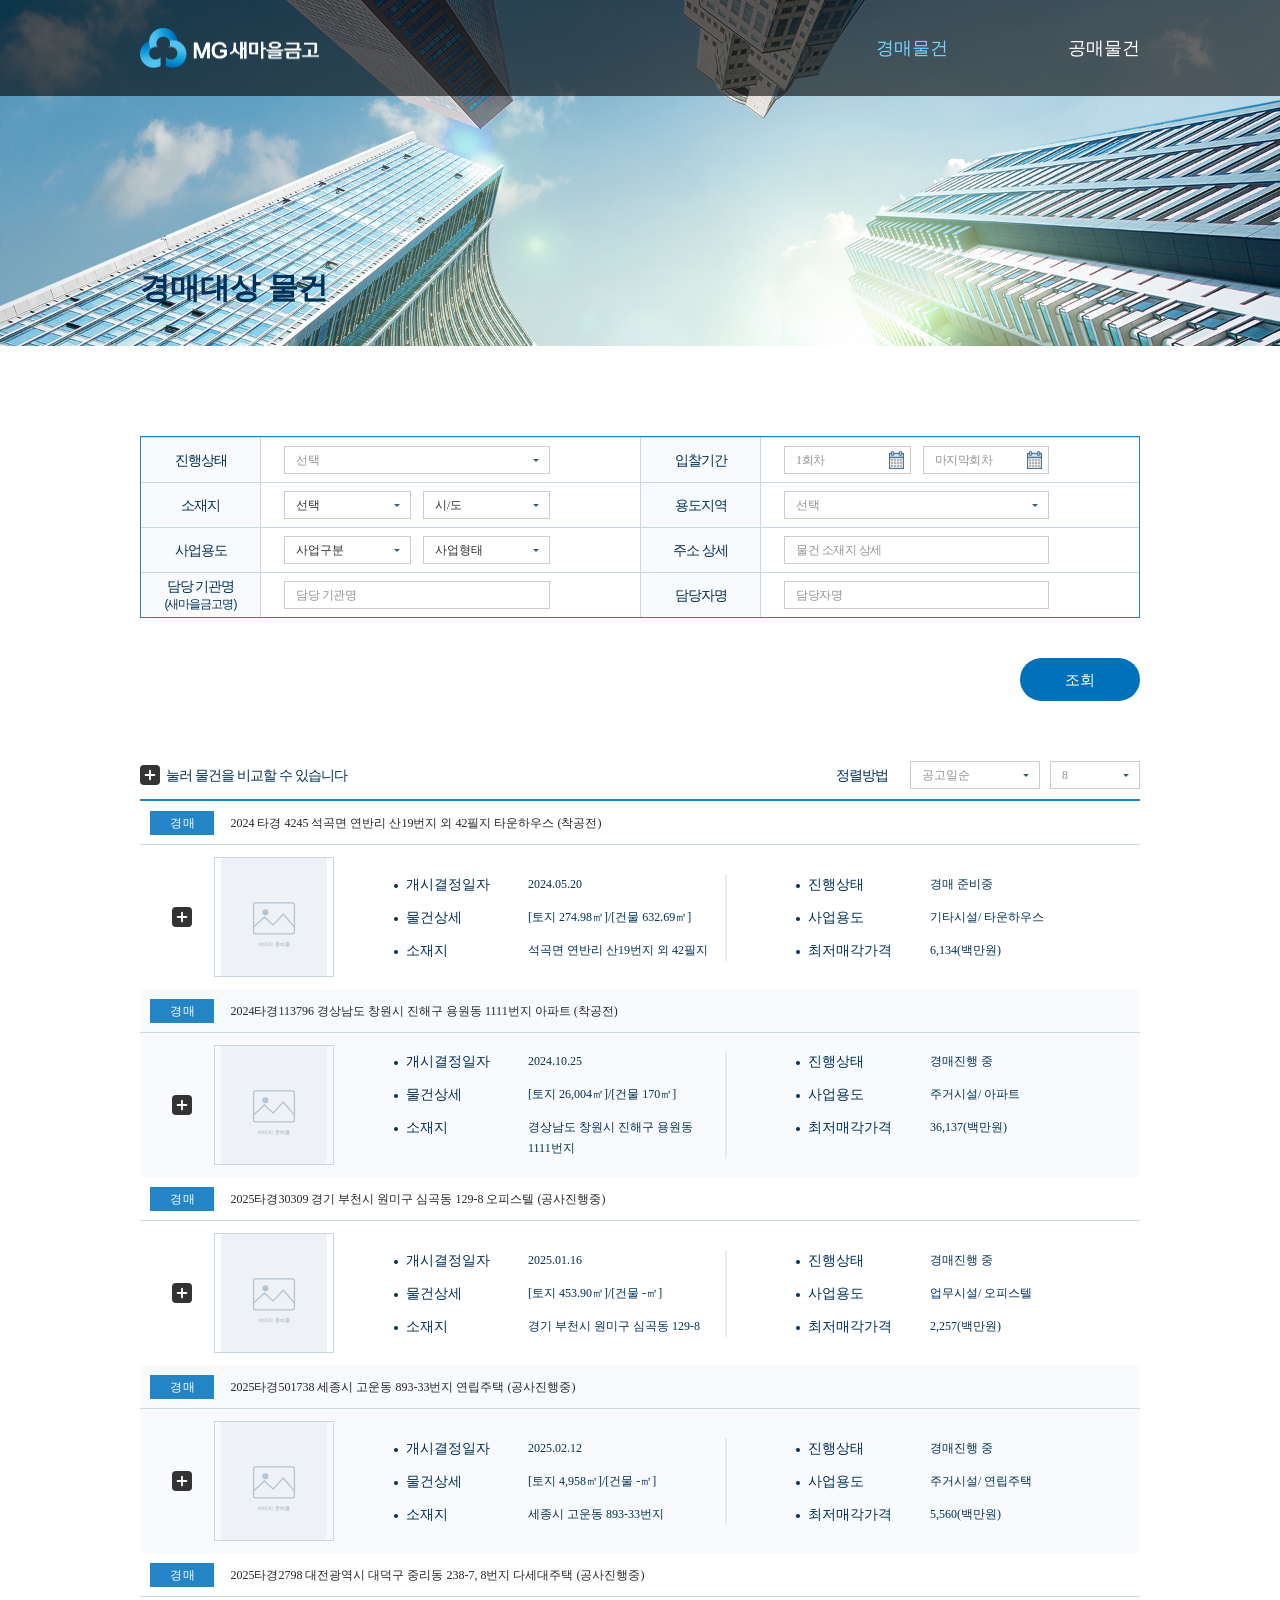
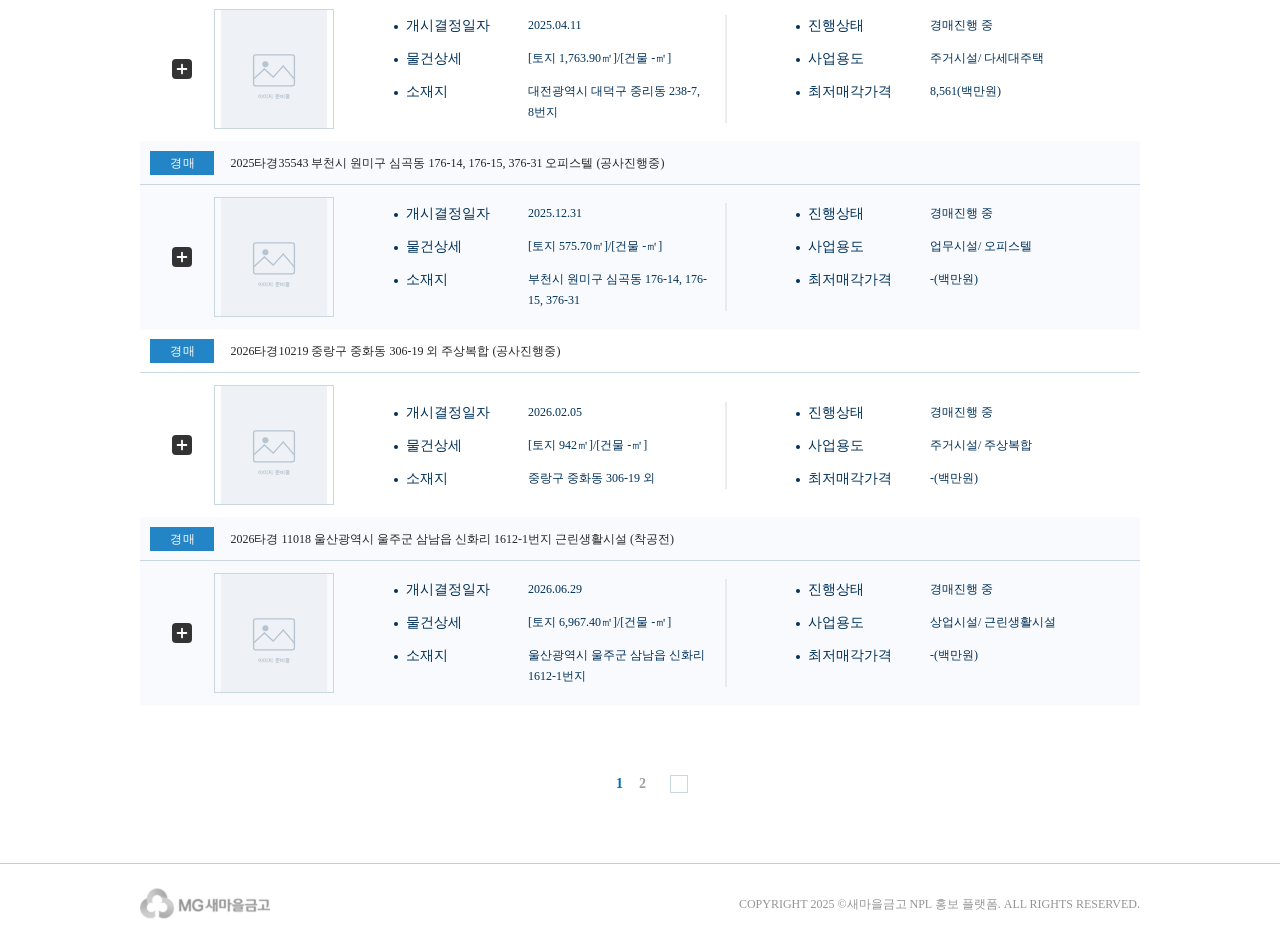
==== commit f8ef6785: "[수정] 비교하기 팝업 생성" ====
--- a/estateBidList.html
+++ b/estateBidList.html
@@ -224,6 +224,10 @@
                 <p id="listStatus" class="sr-only" role="status"></p>
 
                 <div class="search-list-title">
+                    <p class="compare-guide">
+                        <img src="./images/icons/icon_compare.svg" alt="비교 아이콘을" width="20" height="20">
+                        눌러 물건을 비교할 수 있습니다
+                    </p>
                     <div class="select-area">
                         <span id="sortLabel">정렬방법</span>
                         <div class="select-box">
@@ -255,6 +259,11 @@
                                 </div>
                             </div>
                             <div class="cont-bottom">
+                                <div class="compare-box">
+                                    <button type="button" class="compare-btn" aria-pressed="false" data-estate-id="MG20250625175231639" onclick="event.stopPropagation(); fnToggleCompare(this); return false;">
+                                        <span class="sr-only">비교 목록에 담기</span>
+                                    </button>
+                                </div>
                                 <div class="img-box">
                                     <img src="/upload/data/mciEstate/61-1_1750844612884.jpg" alt="" loading="lazy" onerror="this.onerror=null; this.src='./images/common/noImage.svg';">
                                 </div>
@@ -297,6 +306,11 @@
                                 </div>
                             </div>
                             <div class="cont-bottom">
+                                <div class="compare-box">
+                                    <button type="button" class="compare-btn" aria-pressed="false" data-estate-id="MG20250625175309860" onclick="event.stopPropagation(); fnToggleCompare(this); return false;">
+                                        <span class="sr-only">비교 목록에 담기</span>
+                                    </button>
+                                </div>
                                 <div class="img-box">
                                     <img src="/upload/data/mciEstate/71-1_1750851469072.jpg" alt="" loading="lazy" onerror="this.onerror=null; this.src='./images/common/noImage.svg';">
                                 </div>
@@ -339,6 +353,11 @@
                                 </div>
                             </div>
                             <div class="cont-bottom">
+                                <div class="compare-box">
+                                    <button type="button" class="compare-btn" aria-pressed="false" data-estate-id="MG20250831190137994" onclick="event.stopPropagation(); fnToggleCompare(this); return false;">
+                                        <span class="sr-only">비교 목록에 담기</span>
+                                    </button>
+                                </div>
                                 <div class="img-box">
                                     <img src="/upload/data/mciEstate/산곡금고(1000011185)_1번_1756634489918.jpg" alt="" loading="lazy" onerror="this.onerror=null; this.src='./images/common/noImage.svg';">
                                 </div>
@@ -381,6 +400,11 @@
                                 </div>
                             </div>
                             <div class="cont-bottom">
+                                <div class="compare-box">
+                                    <button type="button" class="compare-btn" aria-pressed="false" data-estate-id="MG20260219140630406" onclick="event.stopPropagation(); fnToggleCompare(this); return false;">
+                                        <span class="sr-only">비교 목록에 담기</span>
+                                    </button>
+                                </div>
                                 <div class="img-box">
                                     <img src="/upload/data/mciEstate/천안서부금고(1000012591)_1번_1771477586681.jpg" alt="" loading="lazy" onerror="this.onerror=null; this.src='./images/common/noImage.svg';">
                                 </div>
@@ -423,6 +447,11 @@
                                 </div>
                             </div>
                             <div class="cont-bottom">
+                                <div class="compare-box">
+                                    <button type="button" class="compare-btn" aria-pressed="false" data-estate-id="MG20250625174505588" onclick="event.stopPropagation(); fnToggleCompare(this); return false;">
+                                        <span class="sr-only">비교 목록에 담기</span>
+                                    </button>
+                                </div>
                                 <div class="img-box">
                                     <img src="/upload/data/mciEstate/24-1_1751443421167.jpeg" alt="" loading="lazy" onerror="this.onerror=null; this.src='./images/common/noImage.svg';">
                                 </div>
@@ -465,6 +494,11 @@
                                 </div>
                             </div>
                             <div class="cont-bottom">
+                                <div class="compare-box">
+                                    <button type="button" class="compare-btn" aria-pressed="false" data-estate-id="MG20260219174641945" onclick="event.stopPropagation(); fnToggleCompare(this); return false;">
+                                        <span class="sr-only">비교 목록에 담기</span>
+                                    </button>
+                                </div>
                                 <div class="img-box">
                                     <img src="/upload/data/mciEstate/부천중앙금고(1000011429)_1번_1771490796847.jpg" alt="" loading="lazy" onerror="this.onerror=null; this.src='./images/common/noImage.svg';">
                                 </div>
@@ -507,6 +541,11 @@
                                 </div>
                             </div>
                             <div class="cont-bottom">
+                                <div class="compare-box">
+                                    <button type="button" class="compare-btn" aria-pressed="false" data-estate-id="MG20260219175207688" onclick="event.stopPropagation(); fnToggleCompare(this); return false;">
+                                        <span class="sr-only">비교 목록에 담기</span>
+                                    </button>
+                                </div>
                                 <div class="img-box">
                                     <img src="/upload/data/mciEstate/광남금고(1000012110)_1번_1771491123943.jpg" alt="" loading="lazy" onerror="this.onerror=null; this.src='./images/common/noImage.svg';">
                                 </div>
@@ -549,6 +588,11 @@
                                 </div>
                             </div>
                             <div class="cont-bottom">
+                                <div class="compare-box">
+                                    <button type="button" class="compare-btn" aria-pressed="false" data-estate-id="MG20260821151401797" onclick="event.stopPropagation(); fnToggleCompare(this); return false;">
+                                        <span class="sr-only">비교 목록에 담기</span>
+                                    </button>
+                                </div>
                                 <div class="img-box">
                                     <img src="/upload/data/mciEstate/농소_3_1787292838826.png" alt="" loading="lazy" onerror="this.onerror=null; this.src='./images/common/noImage.svg';">
                                 </div>
@@ -637,6 +681,24 @@
     <input type="hidden" name="perCnt" id="hPerCnt">
 </form>
 
+<!-- [S]: 비교하기 시트 -->
+<div class="sheet" id="compareSheet" role="region" aria-label="비교하기" hidden>
+    <button type="button" class="sheet-toggle" id="compareToggle" aria-expanded="true" aria-controls="compareSheetBody">
+        <span>비교하기</span>
+    </button>
+    <div class="sheet-body" id="compareSheetBody">
+        <p class="compare-notice" id="compareNotice" role="alert" hidden>최대 3건까지 비교할 수 있습니다.</p>
+
+        <!-- [D] : 카드는 목록에서 담은 물건으로 fnRenderCompare()가 채웁니다. -->
+        <div class="compare-list-wrap">
+            <ul class="compare-list" id="compareList"></ul>
+        </div>
+    </div>
+    <p class="sr-only" id="compareStatus" role="status"></p>
+</div>
+<!-- [E]: 비교하기 시트 -->
+
+
 <!-- [S]: script -->
 <script src="./js/common.js"></script>
 <script src="./js/jquery-ui.min.js"></script>
@@ -699,6 +761,16 @@
         $('.pagination .num li').on('click', function () {
             $('.pagination .num li').removeClass('active').find('button').removeAttr('aria-current');
             $(this).addClass('active').find('button').attr('aria-current', 'page');
+        });
+
+        // 비교 시트 :: 상단 탭으로 접고 펴기 / ESC로 접기
+        $('#compareToggle').on('click', function () {
+            fnCollapseCompare($(this).attr('aria-expanded') === 'true');
+        });
+
+        $(document).on('keydown', function (e) {
+            if ($('#compareSheet').prop('hidden')) return;
+            if (e.key === 'Escape' || e.keyCode === 27) fnCollapseCompare(true);
         });
     });
 
@@ -733,6 +805,154 @@
         });
     }
 
+    /* 비교하기 :: 한 번에 담을 수 있는 최대 건수 */
+    var COMPARE_MAX = 3;
+
+    /**
+     * 비교하기 :: 물건을 담거나 뺀다. 담으면 비교 시트를 올린다.
+     */
+    function fnToggleCompare(btn) {
+        var $btn = $(btn);
+        var on = $btn.attr('aria-pressed') !== 'true';
+
+        // 한도를 넘으면 담지 않고, 이유를 알 수 있도록 시트만 올린다.
+        if (on && $('.compare-btn[aria-pressed="true"]').length >= COMPARE_MAX) {
+            fnShowCompare(true);
+            return;
+        }
+
+        $btn.attr('aria-pressed', on)
+            .find('.sr-only').text(on ? '비교 목록에서 빼기' : '비교 목록에 담기');
+
+        fnShowCompare(false);
+    }
+
+    /**
+     * 비교 목록에서 빼기 :: 시트 안의 빼기 버튼에서 호출한다.
+     */
+    function fnRemoveCompare(estateId) {
+        $('.compare-btn').filter(function () {
+            return $(this).data('estateId') === estateId;
+        }).attr('aria-pressed', 'false').find('.sr-only').text('비교 목록에 담기');
+
+        fnShowCompare(false);
+    }
+
+    /**
+     * 담은 물건 정보 :: 목록 행에 이미 그려진 내용을 그대로 읽어온다.
+     * [D] 서버 연동 시 estateId로 상세 데이터를 받아오도록 교체 가능
+     */
+    function fnCompareItems() {
+        return $('.compare-btn[aria-pressed="true"]').map(function () {
+            var $btn = $(this);
+            var $cont = $btn.closest('.cont');
+            var $flag = $cont.find('.flag');
+            var rows = [];
+
+            $cont.find('.info .col-cont p').each(function () {
+                var $row = $(this).clone();
+                var label = $.trim($row.find('.sr-only').text());
+
+                $row.find('.sr-only').remove();
+                rows.push({ label: label, value: $.trim($row.text()) });
+            });
+
+            return {
+                id: $btn.data('estateId'),
+                flag: $.trim($flag.text()),
+                flagClass: $flag.attr('class'),
+                title: $.trim($cont.find('.title-info a').text()),
+                img: $cont.find('.img-box img').attr('src'),
+                rows: rows
+            };
+        }).get();
+    }
+
+    /**
+     * 비교 카드 그리기 :: 담은 물건을 카드로 나란히 세운다.
+     */
+    function fnRenderCompare() {
+        var items = fnCompareItems();
+        var $list = $('#compareList').empty();
+
+        // 한도 안내는 다시 그릴 때마다 지운다. (fnShowCompare가 필요할 때만 켠다)
+        $('#compareNotice').prop('hidden', true);
+
+        $.each(items, function (i, item) {
+            var $card = $('<li>', { 'class': 'compare-card' });
+            var $thumb = $('<div>', { 'class': 'compare-card-thumb' }).appendTo($card);
+            var $body = $('<div>', { 'class': 'compare-card-body' }).appendTo($card);
+            var $flags = $('<div>', { 'class': 'compare-card-flags' }).appendTo($body);
+            var $info = $('<dl>', { 'class': 'compare-card-info' });
+
+            $('<img>', { src: item.img, alt: '' })
+                .on('error', function () {
+                    this.onerror = null;
+                    this.src = './images/common/noImage.svg';
+                })
+                .appendTo($thumb);
+            $('<button>', { type: 'button', 'class': 'compare-remove' })
+                .append($('<span>', { 'class': 'sr-only', text: item.title + ' 비교 목록에서 빼기' }))
+                .on('click', function () { fnRemoveCompare(item.id); })
+                .appendTo($thumb);
+
+            $('<span>', { 'class': item.flagClass, text: item.flag }).appendTo($flags);
+
+            // 진행상태는 목록 항목 중 하나이므로 칩으로 따로 올려준다.
+            $.each(item.rows, function (r, row) {
+                if (row.label !== '진행상태') return;
+                $('<span>', { 'class': 'compare-card-state', text: row.value }).appendTo($flags);
+            });
+
+            $('<span>', { 'class': 'compare-card-title', text: item.title }).appendTo($body);
+
+            $.each(item.rows, function (r, row) {
+                if (row.label === '진행상태') return;
+                $info.append($('<dt>', { text: row.label }))
+                     .append($('<dd>', { text: row.value }));
+            });
+            $info.appendTo($body);
+
+            $list.append($card);
+        });
+
+        // 담긴 물건이 적어도 3칸 영역은 그대로 유지한다.
+        for (var slot = items.length; slot < COMPARE_MAX; slot++) {
+            $('<li>', { 'class': 'compare-card is-empty', 'aria-hidden': 'true' })
+                .append($('<span>', { 'class': 'compare-card-placeholder', text: '비교할 물건을 담아주세요' }))
+                .appendTo($list);
+        }
+
+        $('#compareStatus').text('비교 목록 ' + items.length + '건 / 최대 ' + COMPARE_MAX + '건');
+    }
+
+    /**
+     * 비교 시트 올리기 :: 담은 물건이 없으면 시트를 감춘다.
+     */
+    function fnShowCompare(overLimit) {
+        var $sheet = $('#compareSheet');
+
+        fnRenderCompare();
+
+        if (!$('.compare-btn[aria-pressed="true"]').length && !overLimit) {
+            $sheet.prop('hidden', true);
+            return;
+        }
+
+        $('#compareNotice').prop('hidden', !overLimit);
+        $sheet.prop('hidden', false);
+        fnCollapseCompare(false);
+    }
+
+    /**
+     * 비교 시트 접기/펴기 :: 상단 '비교하기' 탭을 누르면 아래로 내려갔다 올라온다.
+     */
+    function fnCollapseCompare(collapsed) {
+        $('#compareSheet').toggleClass('is-collapsed', collapsed);
+        $('#compareToggle').attr('aria-expanded', !collapsed);
+    }
+
+
     /**
      * 물건 상세정보 조회 :: 목록의 검색 조건을 함께 전달한다.
      */
--- a/css/common.css
+++ b/css/common.css
@@ -117,4 +117,20 @@
     width: 100%;
     padding: 0 2.5rem;
   }
+}
+
+@media screen and (max-width: 47.9375rem) {
+  .inner{
+    padding: 0 1.25rem;
+  }
+  /* 모바일 헤더는 높이가 줄어들어 뷰포트 여백도 함께 조정 */
+  #container {
+    min-height: calc(100vh - 3.5rem);
+  }
+}
+
+@media screen and (max-width: 30rem) {
+  .inner{
+    padding: 0 1rem;
+  }
 }
--- a/css/layout.css
+++ b/css/layout.css
@@ -260,6 +260,65 @@
     background: #0072bc;
 }
 /*------- //search box -------*/
+
+/*------- bottom sheet -------*/
+.sheet{
+    position: fixed;
+    left: 0;
+    bottom: 0;
+    z-index: 400;
+    width: 100%;
+}
+.sheet[hidden]{
+    display: none;
+}
+/* 상단 탭 : 누르면 시트가 아래로 내려갔다 올라온다 */
+.sheet .sheet-toggle{
+    display: flex;
+    align-items: center;
+    justify-content: center;
+    gap: 0.5rem;
+    width: 10rem;
+    height: 2.625rem;
+    margin: 0 auto;
+    font-size: 1rem;
+    font-weight: 700;
+    color: #003159;
+    background: #fff;
+    border-radius: 0.625rem 0.625rem 0 0;
+    box-shadow: 0 -0.125rem 0.5rem rgba(0, 0, 0, 0.12);
+}
+.sheet .sheet-toggle:after{
+    content: '';
+    display: block;
+    width: 0.5rem;
+    height: 0.5rem;
+    margin-top: -0.25rem;
+    border-right: 0.125rem solid #003159;
+    border-bottom: 0.125rem solid #003159;
+    transform: rotate(45deg);
+    transition: transform .3s ease;
+}
+/* 접힌 상태 : 화살표를 위로 (다시 올릴 수 있음) */
+.sheet.is-collapsed .sheet-toggle:after{
+    margin-top: 0.25rem;
+    transform: rotate(-135deg);
+}
+.sheet .sheet-body{
+    /* 내용이 최대 높이를 넘으면 안쪽에서 스크롤되도록 세로 flex로 둔다 */
+    display: flex;
+    flex-direction: column;
+    overflow: hidden;
+    max-height: 60vh;
+    background: #fff;
+    border-top: 0.0625rem solid #e6e6e6;
+    box-shadow: 0 -0.25rem 1rem rgba(0, 0, 0, 0.12);
+    transition: max-height .3s ease;
+}
+.sheet.is-collapsed .sheet-body{
+    max-height: 0;
+}
+/*------- //bottom sheet -------*/
 
 /*------- datepicker -------*/
 .ui-datepicker{
@@ -440,4 +499,166 @@
     .footer .inner{
     	padding: 1.5rem 2.5rem;
     }
-}
+    /* 3열 검색(메인)은 태블릿부터 2열로 */
+    .search-box .search-section.col3 .search-wrap{
+        width: 50%;
+    }
+    /* 3개 묶음의 마지막 항목은 빈 칸을 남기지 않도록 한 줄을 채운다 */
+    .search-box .search-section.col3 .search-wrap-set .search-wrap:last-child{
+        width: 100%;
+        border-left: 0;
+    }
+}
+
+/* 태블릿 세로 : 검색 항목을 한 줄에 하나씩 */
+@media screen and (max-width: 56.25rem) {
+    .search-box .search-wrap,
+    .search-box .search-section.col3 .search-wrap{
+        width: 100%;
+    }
+    .search-box .search-wrap-set .search-wrap + .search-wrap{
+        border-left: 0;
+    }
+}
+
+/* 모바일 */
+@media screen and (max-width: 47.9375rem) {
+    /* header : 로고 왼쪽 / 메뉴 오른쪽 한 줄 배치 */
+    .header{
+        height: 4rem;
+    }
+    .header .logo{
+        flex-shrink: 0;
+        width: 7.5rem;
+    }
+    .header .logo img{
+        width: 100%;
+    }
+    .header .gnb{
+        margin: 0 -0.625rem;
+    }
+    .header .gnb .depth1 a{
+        margin: 0 0.625rem;
+        padding: 0.5rem 0;
+        font-size: 0.9375rem;
+        white-space: nowrap;
+    }
+
+    /* footer */
+    .footer{
+        font-size: 1rem;
+    }
+    .footer .inner{
+        flex-direction: column;
+        align-items: flex-start;
+        gap: 0.75rem;
+        padding: 1.25rem;
+    }
+    .footer .logo img{
+        width: 6.875rem;
+    }
+
+    /* sub page title */
+    .sub-wrap .title-area{
+        height: 11.25rem;
+        margin-bottom: 2.5rem;
+    }
+    .sub-wrap .title-area .inner p,
+    .sub-wrap .title-area .inner h1{
+        margin-bottom: 1.25rem;
+        font-size: 1.375rem;
+    }
+    .sub-wrap .contents{
+        padding-bottom: 2.5rem;
+    }
+
+    /* search box */
+    .search-box .search-title{
+        flex-shrink: 0;
+        width: 6rem;
+        padding: 0.625rem 0.5rem;
+        font-size: 0.8125rem;
+    }
+    .search-box .search-content,
+    .search-box .col3 .search-content{
+        width: calc(100% - 6rem);
+        padding: 0.5rem 0.625rem;
+    }
+    .search-area .btn-wrap{
+        margin-top: 1.25rem;
+        text-align: center;
+    }
+
+    /* pagination */
+    .pagination{
+        margin-top: 2.5rem;
+    }
+
+    /* bottom sheet */
+    .sheet .sheet-toggle{
+        width: 8.75rem;
+        height: 2.375rem;
+        font-size: 0.9375rem;
+    }
+    .sheet .sheet-body{
+        max-height: 70vh;
+    }
+
+    /* datepicker : 화면을 넘지 않도록 */
+    .ui-datepicker{
+        width: calc(100vw - 2rem);
+        max-width: 20rem;
+    }
+
+    /* fancybox : 화면폭에 맞추고 좌우 화살표를 안쪽으로 */
+    .fancybox-wrap{
+        width: calc(100vw - 1.5rem) !important;
+        left: 0.75rem !important;
+    }
+    .fancybox-prev span{
+        left: 0.5rem;
+    }
+    .fancybox-next span{
+        right: 0.5rem;
+    }
+}
+
+@media screen and (max-width: 30rem) {
+    /* 320px에서도 로고와 메뉴가 한 줄에 들어가도록 축소 */
+    .header{
+        height: 3.5rem;
+    }
+    .header .logo{
+        width: 6.25rem;
+    }
+    .header .gnb{
+        margin: 0 -0.375rem;
+    }
+    .header .gnb .depth1 a{
+        margin: 0 0.375rem;
+        font-size: 0.8125rem;
+    }
+    .search-box .search-title{
+        width: 5.25rem;
+        padding: 0.625rem 0.375rem;
+        font-size: 0.75rem;
+        letter-spacing: -0.03125rem;
+    }
+    .search-box .search-content,
+    .search-box .col3 .search-content{
+        width: calc(100% - 5.25rem);
+        padding: 0.5rem;
+    }
+    /* 2단 입력(입찰기간/소재지/사업용도)은 세로로 쌓기 */
+    .search-box .search-content.col2{
+        flex-direction: column;
+        align-items: stretch;
+        gap: 0.375rem;
+    }
+    .search-box .search-content.col2 input{
+        width: 100% !important;
+    }
+    .search-box .search-content.col2 .col2-first{
+        margin-right: 0;
+    }
+}
--- a/css/module.css
+++ b/css/module.css
@@ -133,4 +133,39 @@
 .flag.flagB{
   background-color: #3b517e;
 }
-/*------- //flag -------*/+/*------- //flag -------*/
+
+
+/*------- media screen -------*/
+@media screen and (max-width: 47.9375rem) {
+  a.btn,
+  .btn {
+    min-width: 7.5rem;
+    padding: 0.75rem 1.875rem;
+    font-size: 1rem;
+  }
+  .btn.small {
+    min-width: 5.625rem;
+    height: 2.5rem;
+    padding: 0 1.25rem;
+    font-size: 0.9375rem;
+  }
+  .btn.long {
+    height: 3.25rem;
+    padding: 0 2.5rem;
+  }
+  .btn + .btn {
+    margin-left: 0.5rem;
+  }
+  .btn-square {
+    padding: 0.375rem 0.625rem;
+  }
+  /* 입력요소 폰트가 1rem으로 커지는 만큼 여백을 조정 */
+  .select-box select,
+  input.text {
+    padding: 0.4375rem 0.625rem;
+  }
+  input.calendar {
+    padding-right: 1.75rem;
+  }
+}
--- a/css/content.css
+++ b/css/content.css
@@ -239,10 +239,29 @@
     margin-top: 3.75rem;
 }
 
+.sub02-container .search-list-title{
+    display: flex;
+    justify-content: space-between;
+    align-items: center;
+    gap: 1rem;
+}
 .sub02-container .search-list-title .s-title{
     font-size: 1.5rem;
     font-weight: 700;
     color: #003159;
+}
+.sub02-container .search-list-title .compare-guide{
+    display: flex;
+    align-items: center;
+    gap: 0.375rem;
+    font-size: 0.875rem;
+    color: #003159;
+    letter-spacing: -0.0625rem;
+}
+.sub02-container .search-list-title .compare-guide img{
+    flex-shrink: 0;
+    width: 1.25rem;
+    height: 1.25rem;
 }
 .sub02-container .search-list-title .select-area{
     display: flex;
@@ -317,7 +336,30 @@
 .sub02-container .cont-bottom{
     display: flex;
     align-items: center;
-    padding: 0.75rem 1.375rem;
+    /* 왼쪽 여백은 cont-top과 맞춰 flag와 비교버튼의 기준선을 일치시킨다 */
+    padding: 0.75rem 1.375rem 0.75rem 0.625rem;
+}
+/*
+ * 비교버튼은 바로 위 flag(경 매 / 공 매) 너비의 중앙에 놓는다.
+ * 폰트에 따라 flag의 자연 너비가 달라지므로 양쪽 모두 같은 고정폭을 준다.
+ */
+.sub02-container .cont-top .flag,
+.sub02-container .compare-box{
+    width: 4rem;
+}
+.sub02-container .compare-box{
+    display: flex;
+    align-items: center;
+    justify-content: center;
+    flex-shrink: 0;
+}
+.sub02-container .compare-btn{
+    width: 1.25rem;
+    height: 1.25rem;
+    background: url('./../images/icons/icon_compare.svg') no-repeat center / 100%;
+}
+.sub02-container .compare-btn[aria-pressed="true"]{
+    background-image: url('./../images/icons/icon_compare_on.svg');
 }
 .sub02-container .img-box{
     width: 7.5rem;
@@ -379,6 +421,147 @@
     top: 0.625rem;
     background: #003159;
 }
+
+/*------- 비교하기 시트 -------*/
+.compare-notice{
+    margin: 0 1.25rem;
+    padding: 0.625rem 0.875rem;
+    font-size: 0.875rem;
+    color: #003159;
+    background: #f8fafd;
+    border: 0.0625rem solid #c9d8de;
+}
+.compare-list-wrap{
+    /* 시트 높이를 넘으면 이 안에서 스크롤한다 (min-height:0 이 있어야 flex 안에서 줄어든다) */
+    min-height: 0;
+    overflow: auto;
+    -webkit-overflow-scrolling: touch;
+}
+/* 담은 물건이 적으면 가운데, 넘치면 왼쪽부터 가로 스크롤 */
+.compare-list{
+    display: flex;
+    gap: 1rem;
+    width: max-content;
+    margin: 0 auto;
+    padding: 1.25rem;
+}
+.compare-card{
+    overflow: hidden;
+    width: 17.5rem;
+    background: #fff;
+    border: 0.0625rem solid #e0e0e0;
+    border-radius: 0.5rem;
+}
+/* 담은 물건이 적어도 3칸은 유지한다. 높이는 flex stretch로 채워진 카드에 맞춘다. */
+.compare-card.is-empty{
+    display: flex;
+    align-items: center;
+    justify-content: center;
+    background: #fafafa;
+    border-style: dashed;
+    border-color: #d5d5d5;
+}
+.compare-card-placeholder{
+    padding: 1rem;
+    font-size: 0.875rem;
+    color: #9e9e9e;
+    text-align: center;
+    letter-spacing: -0.0625rem;
+}
+.compare-card-thumb{
+    position: relative;
+}
+.compare-card-thumb img{
+    width: 100%;
+    height: 8.75rem;
+    object-fit: cover;
+    background: #eef2f6;
+}
+/* 원형 빼기 버튼 */
+.compare-remove{
+    position: absolute;
+    right: 0.5rem;
+    top: 0.5rem;
+    width: 1.75rem;
+    height: 1.75rem;
+    background: rgba(0, 0, 0, 0.55);
+    border-radius: 50%;
+}
+.compare-remove:after{
+    content: '';
+    display: block;
+    position: absolute;
+    left: 50%;
+    top: 50%;
+    transform: translate(-50%, -50%);
+    width: 0.75rem;
+    height: 0.125rem;
+    background: #fff;
+}
+.compare-card-body{
+    padding: 0.875rem;
+}
+.compare-card-flags{
+    display: flex;
+    flex-wrap: wrap;
+    gap: 0.25rem;
+    margin-bottom: 0.5rem;
+}
+.compare-card-flags .flag{
+    padding: 0.25rem 0.5rem;
+}
+.compare-card-state{
+    display: inline-block;
+    padding: 0.25rem 0.5rem;
+    font-size: 0.75rem;
+    line-height: 1;
+    color: #0072bc;
+    background: #f2f9ff;
+    border: 0.0625rem solid #c9d8de;
+}
+.compare-card-title{
+    display: block;
+    padding-bottom: 0.75rem;
+    margin-bottom: 0.75rem;
+    font-family: '돋움','Dotum';
+    font-size: 0.8125rem;
+    font-weight: 700;
+    color: #003159;
+    line-height: 1.4;
+    border-bottom: 0.0625rem solid #e6e6e6;
+}
+.compare-card-info dt{
+    position: relative;
+    padding-left: 0.625rem;
+    font-size: 0.75rem;
+    color: #5a5a5a;
+    line-height: 1.4;
+}
+.compare-card-info dt:before{
+    content: '';
+    display: block;
+    position: absolute;
+    left: 0;
+    top: 0.5rem;
+    width: 0.1875rem;
+    height: 0.1875rem;
+    background: #9e9e9e;
+    border-radius: 50%;
+}
+.compare-card-info dd{
+    margin: 0.125rem 0 0.5rem;
+    padding-left: 0.625rem;
+    font-family: '돋움','Dotum';
+    font-size: 0.8125rem;
+    font-weight: 700;
+    color: #262626;
+    line-height: 1.4;
+    word-break: keep-all;
+}
+.compare-card-info dd:last-of-type{
+    margin-bottom: 0;
+}
+/*------- //비교하기 시트 -------*/
 /*------- //전체물건검색 -------*/
 
 /*------- 물건상세 -------*/
@@ -751,3 +934,393 @@
         padding: 5.625rem 2.5rem;
     }
 }
+
+/* 태블릿 */
+@media screen and (max-width: 74.9375rem) {
+    .main-wrap .visual-area{
+        height: 32.5rem;
+    }
+    /* 최신물건 : 고정폭(104.375rem)을 풀고 가로 스크롤 카드로 */
+    .main-wrap .new-area .content{
+        -webkit-overflow-scrolling: touch;
+    }
+    .main-wrap .new-area .content .sell-list{
+        justify-content: flex-start;
+        width: max-content;
+        margin: 0;
+        padding: 0 2.5rem;
+    }
+}
+
+/* 태블릿 세로 */
+@media screen and (max-width: 56.25rem) {
+    /*
+     * 물건목록 :: 폭이 좁아지면 값이 여러 줄로 접혀 별도 라벨 열과 행이 어긋나므로,
+     * 라벨 열(aria-hidden)을 감추고 값 앞의 보조 라벨을 노출해 짝을 유지한다.
+     */
+    .sub02-container .info .col-title{
+        display: none;
+    }
+    .sub02-container .info .col-cont{
+        display: block;
+    }
+    .sub02-container .info .col-cont p{
+        display: flex;
+        gap: 0.5rem;
+        margin-bottom: 0.375rem;
+    }
+    .sub02-container .info .col-cont .sr-only{
+        position: static;
+        top: auto;
+        left: auto;
+        overflow: visible;
+        flex: 0 0 5.25rem;
+        font-family: "MG_KFCC", sans-serif;
+        font-size: 0.8125rem;
+        color: #003159;
+    }
+}
+
+/* 모바일 */
+@media screen and (max-width: 47.9375rem) {
+    /*------- main -------*/
+    .main-wrap .inner{
+        padding: 3rem 0 4rem;
+    }
+    .main-wrap .quick-area .inner,
+    .main-wrap .search-area .inner{
+        padding: 3rem 1.25rem 4rem;
+    }
+    .main-wrap .title{
+        margin-bottom: 1.875rem;
+        font-size: 1.375rem;
+    }
+    .main-wrap .visual-area{
+        height: 20rem;
+    }
+
+    .main-wrap .new-area{
+        padding: 3rem 0 4rem;
+    }
+    .main-wrap .new-area .content{
+        scroll-snap-type: x proximity;
+    }
+    .main-wrap .new-area .content .sell-list{
+        gap: 0.75rem;
+        padding: 0 1.25rem;
+    }
+    /*
+     * 최신물건 :: 터치기기는 hover가 없으므로 오버레이를 걷어내고
+     * 사진 아래에 물건정보를 그대로 붙인 카드 형태로 바꾼다.
+     * 높이는 지정하지 않고 flex stretch로 카드끼리 맞춘다.
+     */
+    .main-wrap .new-area .content .sell-wrap{
+        flex: 0 0 15rem;
+        width: 15rem;
+        height: auto;
+        margin-right: 0;
+        scroll-snap-align: start;
+    }
+    .main-wrap .new-area .content .sell-wrap a{
+        display: flex;
+        flex-direction: column;
+        background: #f8fafd;
+        border: 0.0625rem solid #d5e1e9;
+    }
+    .main-wrap .new-area .content .sell-wrap a img{
+        flex-shrink: 0;
+        height: 11.25rem;
+        object-fit: cover;
+    }
+    .main-wrap .new-area .content .info{
+        position: static;
+        flex: 1;
+        height: auto;
+    }
+    .main-wrap .new-area .content .list{
+        justify-content: flex-start;
+        height: auto;
+        padding: 0.875rem 1rem;
+        color: #003159;
+        background: transparent;
+        transform: none;
+        transition: none;
+    }
+    /* hover/focus 시 올라오던 동작 무력화 */
+    .main-wrap .new-area .content a:hover .list,
+    .main-wrap .new-area .content a:focus .list{
+        transform: none;
+    }
+    .main-wrap .new-area .content .list li{
+        font-size: 0.8125rem;
+        line-height: 1.5;
+    }
+    /* 배경이 밝아지므로 흰색 불릿을 본문색으로 */
+    .main-wrap .new-area .content .list-white li:before{
+        top: 0.5rem;
+        background-color: #003159;
+    }
+
+    /*------- 매각처분 방식 및 공매 절차 -------*/
+    .sub01-container .contents dl{
+        flex-direction: column;
+        padding: 2rem 0;
+    }
+    .sub01-container .contents dt{
+        width: 100%;
+        margin: 0 0 0.75rem;
+        font-size: 1.25rem;
+    }
+    .sub01-container .contents dd{
+        padding-left: 0;
+        line-height: 1.6;
+    }
+
+    /*------- 물건목록 -------*/
+    .sub02-container .search-list-area{
+        margin-top: 2rem;
+    }
+    /* 안내문구와 정렬영역을 위아래로 */
+    .sub02-container .search-list-title{
+        flex-direction: column;
+        align-items: flex-start;
+        gap: 0.625rem;
+    }
+    .sub02-container .search-list-title .compare-guide{
+        align-items: flex-start;
+        font-size: 0.8125rem;
+        line-height: 1.25rem;
+    }
+    .sub02-container .search-list-title .select-area{
+        flex-wrap: wrap;
+        width: 100%;
+        gap: 0.5rem;
+    }
+    .sub02-container .search-list-title .select-area .select-box:first-of-type{
+        margin: 0 0 0 0.75rem;
+    }
+    .sub02-container .cont-top{
+        padding: 0.625rem 0.75rem;
+    }
+    .sub02-container .cont-top .title .title-info{
+        display: block;
+        margin: 0.375rem 0 0;
+        line-height: 1.5;
+    }
+    /* 썸네일 위, 정보 아래로 세로 배치 */
+    .sub02-container .cont-bottom{
+        flex-direction: column;
+        align-items: stretch;
+        gap: 0.875rem;
+        padding: 0.875rem 0.75rem;
+    }
+    /* 비교 버튼은 썸네일 위 한 줄로 (너비는 유지해 flag 중앙 정렬을 지킨다) */
+    .sub02-container .compare-box{
+        margin-bottom: -0.25rem;
+    }
+    /* 아이콘 크기는 그대로 두고 터치 영역만 44px로 넓힌다 */
+    .sub02-container .compare-btn{
+        position: relative;
+    }
+    .sub02-container .compare-btn:after{
+        content: '';
+        display: block;
+        position: absolute;
+        left: 50%;
+        top: 50%;
+        transform: translate(-50%, -50%);
+        width: 2.75rem;
+        height: 2.75rem;
+    }
+    .sub02-container .img-box{
+        width: 100%;
+        height: 11.25rem;
+    }
+    .sub02-container .img-box img{
+        object-fit: cover;
+    }
+    .sub02-container .info{
+        flex-direction: column;
+        gap: 0.5rem;
+        padding-left: 0;
+    }
+    .sub02-container .info:before{
+        display: none;
+    }
+    .sub02-container .info .col{
+        display: block;
+        width: 100%;
+    }
+    .sub02-container .cont.empty{
+        padding-top: 3.125rem;
+    }
+
+    /* 비교 카드는 가로 스크롤로 넘겨본다 */
+    .compare-list{
+        gap: 0.75rem;
+        padding: 1rem;
+    }
+    .compare-card{
+        width: 15rem;
+    }
+    .compare-card-thumb img{
+        height: 8.125rem;
+    }
+    .compare-notice{
+        margin: 0 1rem;
+    }
+
+    /*------- 물건상세 -------*/
+    .sub03-container .title-wrap{
+        padding: 0.625rem 1rem 1.25rem;
+    }
+    .sub03-container .title-wrap .title-top{
+        flex-direction: column;
+        align-items: flex-start;
+        gap: 0.5rem;
+        margin-bottom: 1rem;
+    }
+    .sub03-container .title-wrap .title-info{
+        flex-wrap: wrap;
+    }
+    .sub03-container .title-wrap .title-info li:first-child{
+        margin-left: 0;
+        padding-left: 0;
+    }
+    /* 사진 영역과 정보 영역을 세로 배치 */
+    .sub03-container .cont-area{
+        flex-direction: column;
+    }
+    .sub03-container .cont-area .gallery-wrap{
+        width: 100%;
+        height: auto;
+    }
+    .sub03-container .cont-area .gallery-wrap .mainImageLink{
+        height: auto;
+        aspect-ratio: 3 / 2;
+    }
+    .sub03-container .cont-area .gallery-wrap img{
+        object-fit: cover;
+    }
+    .sub03-container .cont-area .thumbs{
+        height: 4.5rem;
+    }
+    .sub03-container .cont-area .info-wrap ul{
+        padding: 1.25rem 1rem;
+    }
+    .sub03-container .cont-area .info-wrap ul li + li{
+        margin-top: 1.25rem;
+        padding-top: 1.25rem;
+    }
+    .sub03-container .cont-area .info-wrap dt{
+        width: 8.125rem;
+        margin-right: 1rem;
+        white-space: normal;
+    }
+    .sub03-container section + section{
+        margin-top: 2.25rem;
+    }
+    /* 기본정보 표 : 여백을 줄여 4열을 유지 */
+    .sub03-container .table-wrap th{
+        padding: 0.625rem 0.375rem;
+        font-size: 0.8125rem;
+        word-break: keep-all;
+    }
+    .sub03-container .table-wrap td{
+        padding: 0.625rem 0.375rem;
+    }
+    /* 매각조건 표 : 항목/값을 세로로 쌓기 */
+    .sub03-container .table-option,
+    .sub03-container .table-option tbody,
+    .sub03-container .table-option tr,
+    .sub03-container .table-option th,
+    .sub03-container .table-option td{
+        display: block;
+        width: 100%;
+    }
+    .sub03-container .table-option th,
+    .sub03-container .table-option td:not(:last-of-type){
+        border-right: 0;
+    }
+    .sub03-container .table-option caption{
+        position: absolute;
+        width: 0.0625rem;
+        height: 0.0625rem;
+        margin: 0;
+        overflow: hidden;
+        text-indent: 0;
+        clip-path: inset(50%);
+    }
+    .sub03-container .place{
+        flex-direction: column;
+    }
+    .sub03-container .place dt{
+        justify-content: flex-start;
+        padding: 0.625rem 0.75rem;
+        border-right: 0;
+        border-bottom: 0.0625rem solid #c9d8de;
+    }
+    .sub03-container .place dd{
+        padding: 0.625rem 0.75rem;
+    }
+
+    /*------- 공매FAQ -------*/
+    .sub04-container .search-wrap .input-box{
+        width: 100%;
+        margin-bottom: 2rem;
+    }
+    .sub04-container .search-wrap .input-box input{
+        padding: 0.625rem 3rem 0.625rem 1rem;
+        font-size: 1rem;
+    }
+    .sub04-container .content-wrap dl{
+        padding: 1.5rem 0.75rem;
+    }
+    .sub04-container .content-wrap dt{
+        padding: 0 2rem 0 1.875rem;
+        font-size: 1.0625rem;
+    }
+    .sub04-container .content-wrap dt:before{
+        font-size: 1.25rem;
+    }
+    .sub04-container .content-wrap dd{
+        margin: 1.75rem 0 0.5rem;
+        padding: 0 0 0 1.875rem;
+    }
+    .sub04-container .content-wrap dd:before{
+        left: 0;
+        font-size: 1.25rem;
+    }
+}
+
+@media screen and (max-width: 30rem) {
+    .main-wrap .quick-area .inner,
+    .main-wrap .search-area .inner{
+        padding: 2.5rem 1rem 3rem;
+    }
+    .main-wrap .visual-area{
+        height: 16.25rem;
+    }
+    .main-wrap .new-area .content .sell-list{
+        padding: 0 1rem;
+    }
+    .main-wrap .new-area .content .sell-wrap{
+        flex: 0 0 13.75rem;
+        width: 13.75rem;
+    }
+    .main-wrap .new-area .content .sell-wrap a img{
+        height: 10rem;
+    }
+    .sub02-container .info .col-cont .sr-only{
+        flex: 0 0 4.75rem;
+        font-size: 0.75rem;
+    }
+    /* 상세 정보 항목명/값을 세로로 */
+    .sub03-container .cont-area .info-wrap dl{
+        flex-direction: column;
+    }
+    .sub03-container .cont-area .info-wrap dt{
+        width: 100%;
+        margin: 0 0 0.25rem;
+    }
+}
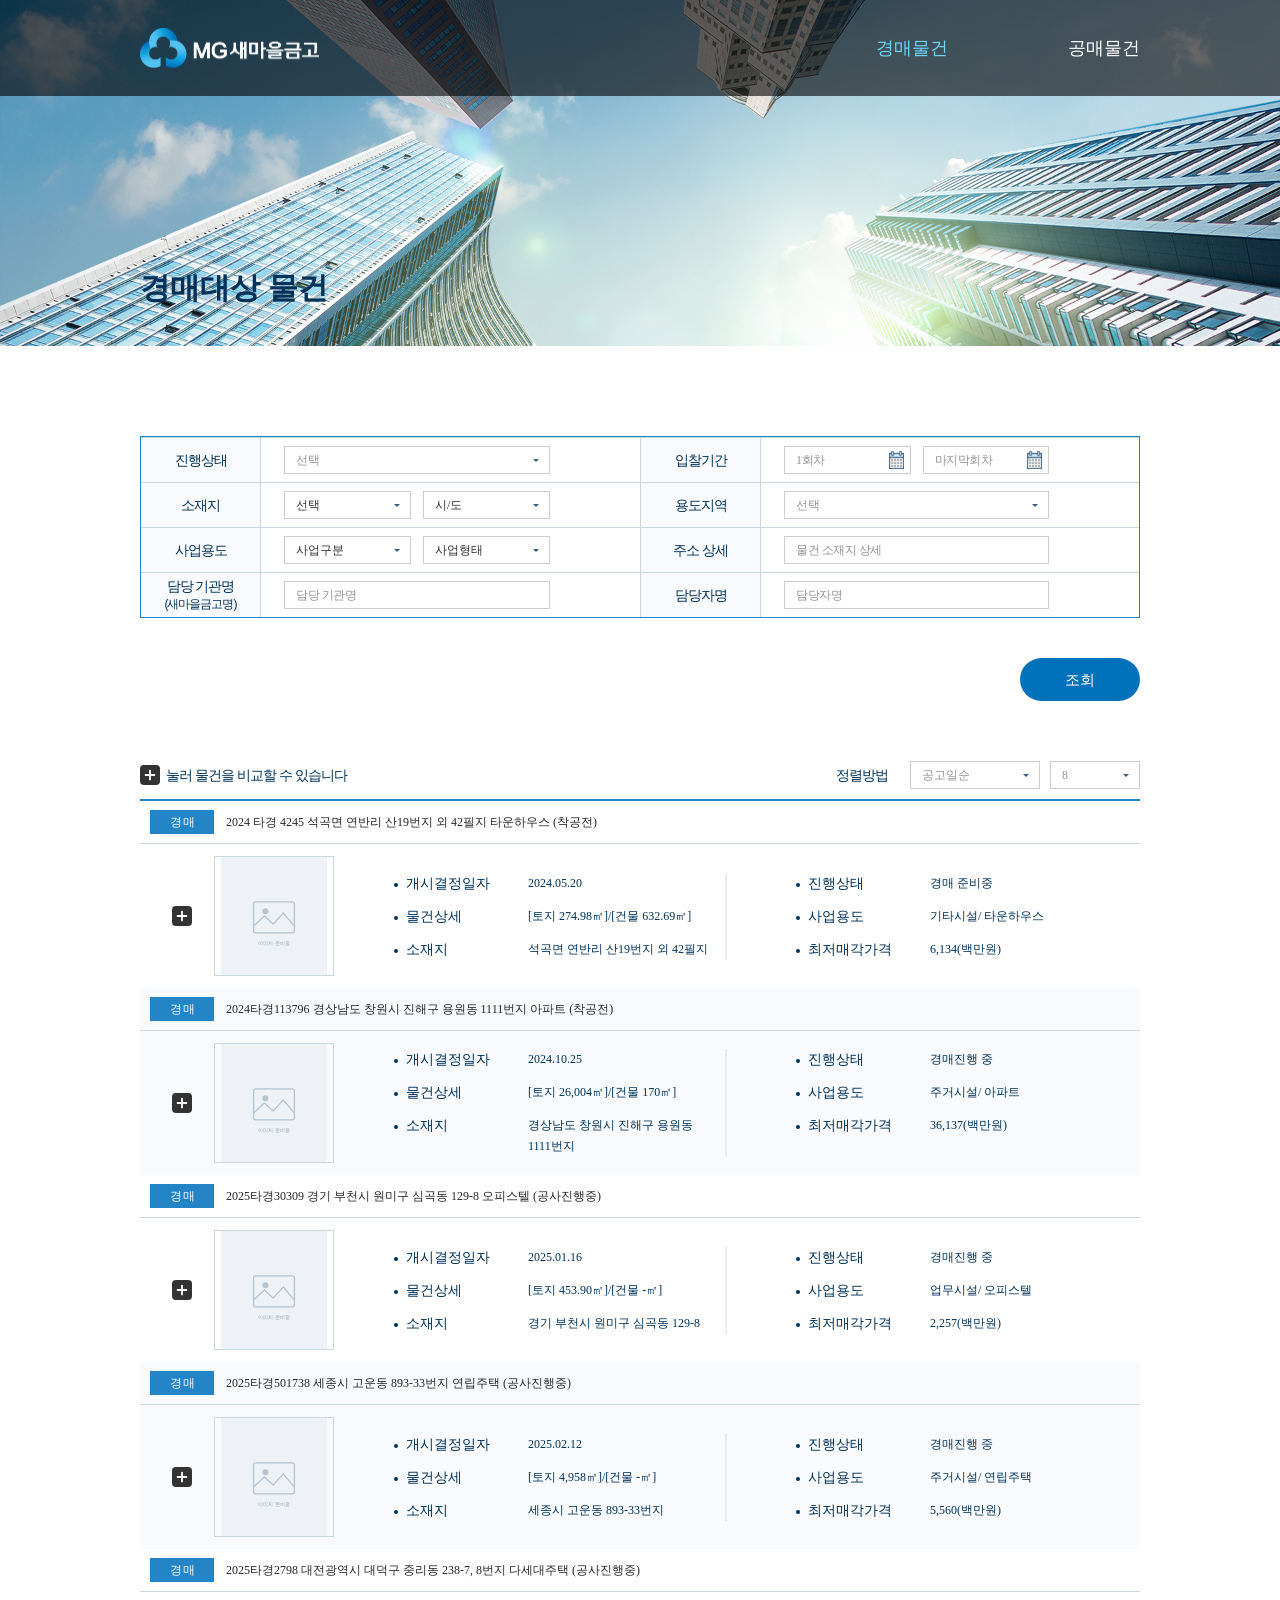
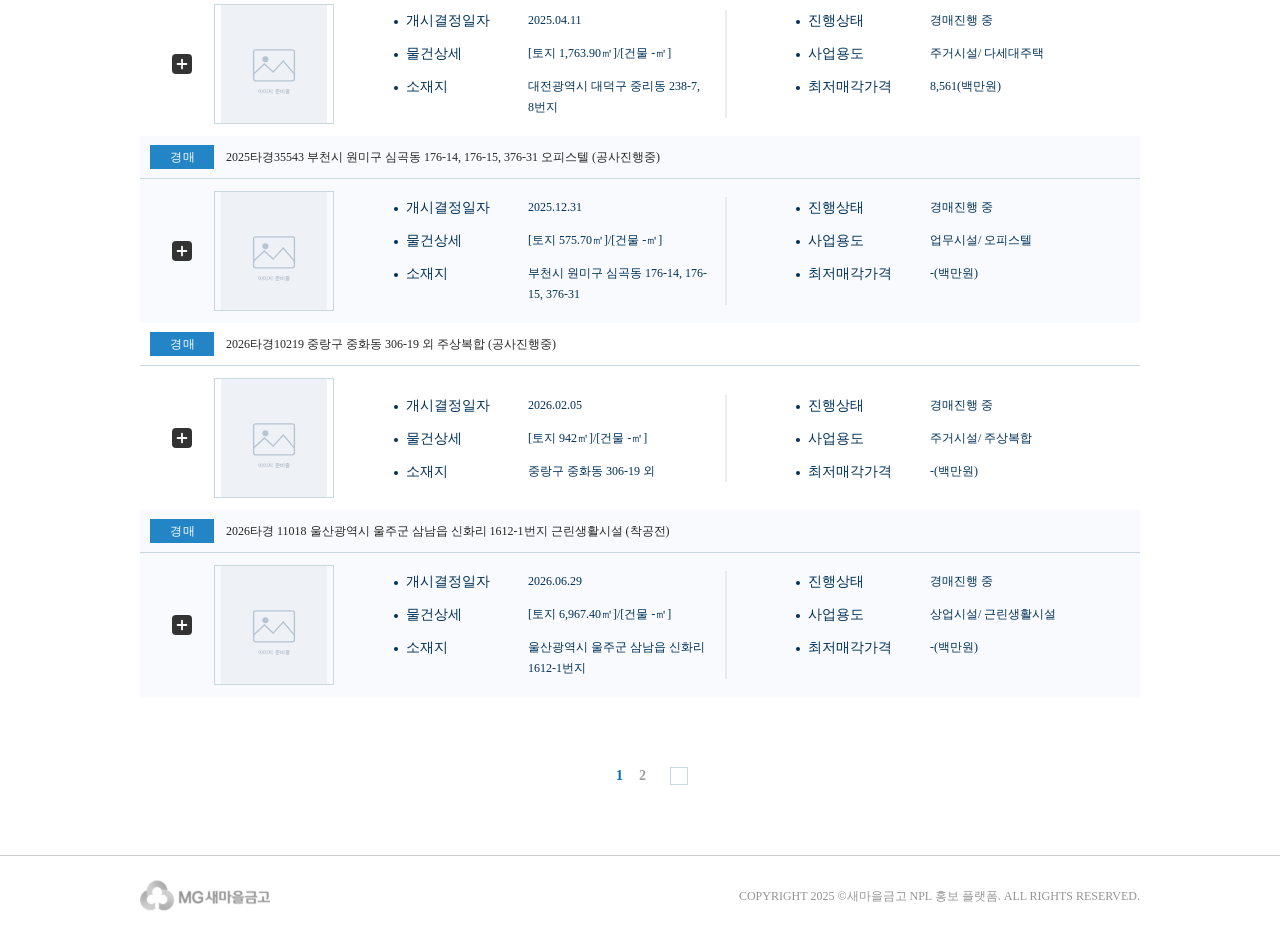
==== commit c2803828: "[수정] 리뉴얼" ====
--- a/estateBidList.html
+++ b/estateBidList.html
@@ -103,7 +103,7 @@
                                             </select>
                                         </div>
                                     </div>
-                                    <div class="search-wrap">
+                                    <div class="search-wrap is-fold">
                                         <label class="search-title" for="estateUseType">용도지역</label>
                                         <div class="search-content select-box">
                                             <select id="estateUseType" name="estateUseType">
@@ -131,7 +131,7 @@
                                     </div>
                                 </div>
                                 <div class="search-wrap-set">
-                                    <div class="search-wrap" role="group" aria-labelledby="bussLabel">
+                                    <div class="search-wrap is-fold" role="group" aria-labelledby="bussLabel">
                                         <span class="search-title" id="bussLabel">사업용도</span>
                                         <div class="search-content col2 select-box">
                                             <select id="bussType" name="bussType" class="col2-first black" aria-label="사업구분 선택">
@@ -187,7 +187,7 @@
                                             </select>
                                         </div>
                                     </div>
-                                    <div class="search-wrap">
+                                    <div class="search-wrap is-fold">
                                         <label class="search-title" for="estateLoc">주소 상세</label>
                                         <div class="search-content">
                                             <input type="text" id="estateLoc" name="estateLoc" class="text" placeholder="물건 소재지 상세">
@@ -195,13 +195,13 @@
                                     </div>
                                 </div>
                                 <div class="search-wrap-set">
-                                    <div class="search-wrap">
+                                    <div class="search-wrap is-fold">
                                         <label class="search-title" for="gmgoNm">담당 기관명<span>(새마을금고명)</span></label>
                                         <div class="search-content">
                                             <input type="text" id="gmgoNm" name="gmgoNm" class="text" placeholder="담당 기관명">
                                         </div>
                                     </div>
-                                    <div class="search-wrap">
+                                    <div class="search-wrap is-fold">
                                         <label class="search-title" for="mgrNm">담당자명</label>
                                         <div class="search-content">
                                             <input type="text" id="mgrNm" name="mgrNm" class="text" placeholder="담당자명">
@@ -209,6 +209,9 @@
                                     </div>
                                 </div>
                             </div>
+                            <!-- [D] : 모바일에서만 노출되는 아코디언 토글입니다. (PC/태블릿은 CSS로 숨김)
+                                 위 3개 항목은 항상 보이고, class에 is-fold 가 붙은 항목만 접힙니다. -->
+                            <button type="button" class="search-toggle" aria-expanded="false"><span>검색조건 더보기</span></button>
                         </div>
                     </form>
                     <div class="btn-wrap">
@@ -682,12 +685,43 @@
 </form>
 
 <!-- [S]: 비교하기 시트 -->
+<!--
+ * [D] : 시트는 3단계이며, #compareSheet에 붙는 class로 단계가 결정됩니다.
+ *
+ *   1) 맨 위    : <div class="sheet is-full">      / .sheet-body max-height 90vh
+ *   2) 중간     : <div class="sheet is-mid">       / .sheet-body max-height 28rem
+ *                 (카드가 가로로 눕는 요약형 - 썸네일 + 제목 + 금액만 노출)
+ *   3) 토글만   : <div class="sheet is-collapsed"> / .sheet-body max-height 0
+ *
+ *   - 세 클래스는 동시에 붙이지 마세요. 하나만 붙습니다.
+ *   - class를 모두 떼면 CSS 기본값(중간 높이)으로 보이지만, 요약형 레이아웃은
+ *     .is-mid 에만 걸려 있으므로 중간 단계는 반드시 is-mid 를 붙여야 합니다.
+ *   - 화살표 방향(.sheet-arrow)도 이 class를 따라갑니다.
+ *     맨 위 / 중간 = 아래 방향, 토글만 = 위 방향.
+ *   - 시트 자체를 감출 때는 class가 아니라 #compareSheet 의 hidden 속성을 씁니다.
+ *
+ *   [ 퍼블리싱에 들어있는 제어 함수 - 교체하셔도 됩니다 ]
+ *   - fnSetCompareStep('full' | 'mid' | 'collapsed') : 해당 단계로 지정
+ *   - fnCompareStep()      : 현재 단계 문자열 반환
+ *   - fnNextCompareStep()  : 다음 단계로 (맨위 > 중간 > 토글만 > 맨위 순환)
+ *                            #compareToggle 클릭에 연결되어 있습니다.
+ *   - 단계를 바꿀 때 #compareToggle 의 aria-expanded 도 함께 맞춰주세요.
+ *     (토글만 단계 = false, 나머지 = true)
+-->
 <div class="sheet" id="compareSheet" role="region" aria-label="비교하기" hidden>
     <button type="button" class="sheet-toggle" id="compareToggle" aria-expanded="true" aria-controls="compareSheetBody">
-        <span>비교하기</span>
+        <span class="sr-only">비교하기</span>
+        <span class="sheet-arrow" aria-hidden="true"><i></i><i></i><i></i></span>
     </button>
     <div class="sheet-body" id="compareSheetBody">
-        <p class="compare-notice" id="compareNotice" role="alert" hidden>최대 3건까지 비교할 수 있습니다.</p>
+        <div class="compare-util">
+            <button type="button" class="compare-reset" onclick="fnResetCompare();">
+                <span class="sr-only">비교 목록 초기화</span>
+            </button>
+            <button type="button" class="compare-close" onclick="fnSetCompareStep('collapsed');">닫기</button>
+        </div>
+
+        <p class="compare-notice" id="compareNotice" role="alert" hidden></p>
 
         <!-- [D] : 카드는 목록에서 담은 물건으로 fnRenderCompare()가 채웁니다. -->
         <div class="compare-list-wrap">
@@ -727,6 +761,16 @@
         $('#datepicker1').next('.ui-datepicker-trigger').attr('aria-label', '입찰기간 시작일 달력 열기');
         $('#datepicker2').next('.ui-datepicker-trigger').attr('aria-label', '입찰기간 종료일 달력 열기');
 
+        // 검색조건 아코디언 :: 모바일에서만 보이는 토글 (위 3개 항목은 항상 노출)
+        $('.search-toggle').on('click', function () {
+            var open = $(this).attr('aria-expanded') !== 'true';
+
+            $(this).attr('aria-expanded', open)
+                   .find('span').text(open ? '검색조건 접기' : '검색조건 더보기');
+
+            $(this).closest('.search-box').toggleClass('is-open', open);
+        });
+
         // 정렬방법 / 표시 개수 변경 시 재조회
         $('#orderKey, #perCnt').on('change', function () {
             fnEstateList(1);
@@ -765,12 +809,28 @@
 
         // 비교 시트 :: 상단 탭으로 접고 펴기 / ESC로 접기
         $('#compareToggle').on('click', function () {
-            fnCollapseCompare($(this).attr('aria-expanded') === 'true');
+            fnNextCompareStep();
         });
 
         $(document).on('keydown', function (e) {
             if ($('#compareSheet').prop('hidden')) return;
-            if (e.key === 'Escape' || e.keyCode === 27) fnCollapseCompare(true);
+            if (e.key === 'Escape' || e.keyCode === 27) fnSetCompareStep('collapsed');
+        });
+
+        // 폭이 바뀌어 한도가 줄면 넘치는 물건은 자동으로 뺀다
+        var compareMaxNow = fnCompareMax();
+
+        $(window).on('resize', function () {
+            var max = fnCompareMax();
+
+            if (max === compareMaxNow) return;
+            compareMaxNow = max;
+
+            $('.compare-btn[aria-pressed="true"]').slice(max)
+                .attr('aria-pressed', 'false')
+                .find('.sr-only').text('비교 목록에 담기');
+
+            if (!$('#compareSheet').prop('hidden')) fnShowCompare(false);
         });
     });
 
@@ -805,8 +865,19 @@
         });
     }
 
-    /* 비교하기 :: 한 번에 담을 수 있는 최대 건수 */
-    var COMPARE_MAX = 3;
+    /*
+     * 비교하기 :: 한 번에 담을 수 있는 최대 건수.
+     * 카드가 한 화면에 들어가야 하므로 모바일에서는 2건으로 줄인다.
+     * (기준 폭은 CSS 모바일 breakpoint와 동일)
+     */
+    var COMPARE_MAX_PC = 3;
+    var COMPARE_MAX_MOBILE = 2;
+    var COMPARE_MOBILE_MQ = '(max-width: 47.9375rem)';
+
+    function fnCompareMax() {
+        return (window.matchMedia && window.matchMedia(COMPARE_MOBILE_MQ).matches)
+            ? COMPARE_MAX_MOBILE : COMPARE_MAX_PC;
+    }
 
     /**
      * 비교하기 :: 물건을 담거나 뺀다. 담으면 비교 시트를 올린다.
@@ -816,13 +887,24 @@
         var on = $btn.attr('aria-pressed') !== 'true';
 
         // 한도를 넘으면 담지 않고, 이유를 알 수 있도록 시트만 올린다.
-        if (on && $('.compare-btn[aria-pressed="true"]').length >= COMPARE_MAX) {
+        if (on && $('.compare-btn[aria-pressed="true"]').length >= fnCompareMax()) {
             fnShowCompare(true);
             return;
         }
 
         $btn.attr('aria-pressed', on)
             .find('.sr-only').text(on ? '비교 목록에서 빼기' : '비교 목록에 담기');
+
+        fnShowCompare(false);
+    }
+
+    /**
+     * 비교 목록 초기화 :: 담은 물건을 모두 뺀다. (남는 물건이 없으면 시트도 내려간다)
+     */
+    function fnResetCompare() {
+        $('.compare-btn[aria-pressed="true"]')
+            .attr('aria-pressed', 'false')
+            .find('.sr-only').text('비교 목록에 담기');
 
         fnShowCompare(false);
     }
@@ -873,10 +955,11 @@
      */
     function fnRenderCompare() {
         var items = fnCompareItems();
+        var max = fnCompareMax();
         var $list = $('#compareList').empty();
 
         // 한도 안내는 다시 그릴 때마다 지운다. (fnShowCompare가 필요할 때만 켠다)
-        $('#compareNotice').prop('hidden', true);
+        $('#compareNotice').text('최대 ' + max + '건까지 비교할 수 있습니다.').prop('hidden', true);
 
         $.each(items, function (i, item) {
             var $card = $('<li>', { 'class': 'compare-card' });
@@ -916,14 +999,14 @@
             $list.append($card);
         });
 
-        // 담긴 물건이 적어도 3칸 영역은 그대로 유지한다.
-        for (var slot = items.length; slot < COMPARE_MAX; slot++) {
+        // 담긴 물건이 적어도 한도만큼의 칸 영역은 그대로 유지한다.
+        for (var slot = items.length; slot < max; slot++) {
             $('<li>', { 'class': 'compare-card is-empty', 'aria-hidden': 'true' })
                 .append($('<span>', { 'class': 'compare-card-placeholder', text: '비교할 물건을 담아주세요' }))
                 .appendTo($list);
         }
 
-        $('#compareStatus').text('비교 목록 ' + items.length + '건 / 최대 ' + COMPARE_MAX + '건');
+        $('#compareStatus').text('비교 목록 ' + items.length + '건 / 최대 ' + max + '건');
     }
 
     /**
@@ -941,15 +1024,38 @@
 
         $('#compareNotice').prop('hidden', !overLimit);
         $sheet.prop('hidden', false);
-        fnCollapseCompare(false);
-    }
-
-    /**
-     * 비교 시트 접기/펴기 :: 상단 '비교하기' 탭을 누르면 아래로 내려갔다 올라온다.
+        fnSetCompareStep('mid');
+    }
+
+    /*
+     * 비교 시트 단계 :: 맨 위 > 중간 > 토글만.
+     * 탭을 누를 때마다 한 단계씩 내려가고, 맨 아래에서 누르면 맨 위로 돌아온다.
+     * (중간 단계는 클래스 없이 CSS 기본값을 쓴다)
      */
-    function fnCollapseCompare(collapsed) {
-        $('#compareSheet').toggleClass('is-collapsed', collapsed);
-        $('#compareToggle').attr('aria-expanded', !collapsed);
+    var COMPARE_STEPS = ['full', 'mid', 'collapsed'];
+
+    function fnCompareStep() {
+        var $sheet = $('#compareSheet');
+
+        if ($sheet.hasClass('is-full')) return 'full';
+        if ($sheet.hasClass('is-collapsed')) return 'collapsed';
+        return 'mid';
+    }
+
+    function fnSetCompareStep(step) {
+        $('#compareSheet')
+            .toggleClass('is-full', step === 'full')
+            .toggleClass('is-mid', step === 'mid')
+            .toggleClass('is-collapsed', step === 'collapsed');
+
+        // 카드가 조금이라도 보이면 펼쳐진 것으로 알린다
+        $('#compareToggle').attr('aria-expanded', step !== 'collapsed');
+    }
+
+    function fnNextCompareStep() {
+        var i = $.inArray(fnCompareStep(), COMPARE_STEPS);
+
+        fnSetCompareStep(COMPARE_STEPS[(i + 1) % COMPARE_STEPS.length]);
     }
 
 
--- a/css/common.css
+++ b/css/common.css
@@ -1,136 +1,136 @@
-@charset "utf-8";
-
-
-/* ==============================
- * common 공통
- * 메인 및 서브 모든 페이지에서 사용하는 스타일 요소
- * ============================== */
-
-/* font */
-@font-face {
-  font-family: "MG_KFCC";
-  font-weight: 400;
-  font-style: normal;
-  src: 
-    url('../fonts/MG_KFCC_Regular.woff2') format('woff2'),
-    url('../fonts/MG_KFCC_Regular.woff') format('woff'),
-    url("../fonts/MG_KFCC_Regular.eot") format("embedded-opentype"),
-
-    url('../fonts/MG_KFCC_L_Regular.woff2') format('woff2'),
-    url('../fonts/MG_KFCC_L_Regular.woff') format('woff'),
-    url("../fonts/MG_KFCC_L_Regular.ttf") format("truetype"),
-    url("../fonts/MG_KFCC_L_Regular.eot") format("embedded-opentype"),
-
-    url('../fonts/MG_KFCC_OTF_Regular.woff2') format('woff2'),
-    url('../fonts/MG_KFCC_OTF_Regular.woff') format('woff'),
-    url("../fonts/MG_KFCC_OTF_Regular.eot") format("embedded-opentype"),
-
-    url('../fonts/MG_KFCC_L_OTF_Regular.woff2') format('woff2'),
-    url('../fonts/MG_KFCC_L_OTF_Regular.woff') format('woff'),
-    url("../fonts/MG_KFCC_L_OTF_Regular.otf") format("opentype"),
-    url("../fonts/MG_KFCC_L_OTF_Regular.eot") format("embedded-opentype");
-}
-
-@font-face {
-  font-family: "MG_KFCC";
-  font-weight: 700;
-  font-style: normal;
-  src: 
-    url('../fonts/MG_KFCC_Bold.woff') format('woff2'),
-    url('../fonts/MG_KFCC_Bold.woff2') format('woff'),
-    url("../fonts/MG_KFCC_Bold.eot") format("embedded-opentype"),
-
-    url('../fonts/MG_KFCC_L_Bold.woff2') format('woff2'),
-    url('../fonts/MG_KFCC_L_Bold.woff') format('woff'),
-    url("../fonts/MG_KFCC_L_Bold.ttf") format("truetype"),
-    url("../fonts/MG_KFCC_L_Bold.eot") format("embedded-opentype"),
-
-    url('../fonts/MG_KFCC_OTF_Bold.woff2') format('woff2'),
-    url('../fonts/MG_KFCC_OTF_Bold.woff') format('woff'),
-    url("../fonts/MG_KFCC_OTF_Bold.eot") format("embedded-opentype"),
-
-    url('../fonts/MG_KFCC_L_OTF_Bold.woff2') format('woff2'),
-    url('../fonts/MG_KFCC_L_OTF_Bold.woff') format('woff'),
-    url("../fonts/MG_KFCC_L_OTF_Bold.otf") format("opentype"),
-    url("../fonts/MG_KFCC_L_OTF_Bold.eot") format("embedded-opentype");
-}
-#container {
-  width: 100%;
-  min-height: calc(100vh - 4.25rem);
-}
-/* 본문 바로가기 이동 대상(tabindex="-1")의 기본 외곽선 제거 */
-#container:focus {
-  outline: none;
-}
-.inner{
-  position: relative;
-  width: 62.5rem;
-  margin: 0 auto;
-}
-.contents {
-  position: relative;
-}
-
-/* 접근성 : 본문 바로가기(반복 영역 건너뛰기) 링크 */
-.skip-nav {
-  position: absolute;
-  left: 0;
-  top: -3.125rem;
-  z-index: 400;
-  width: 100%;
-  height: 3.125rem;
-  line-height: 3.125rem;
-  text-align: center;
-  font-size: 0.9375rem;
-  color: #fff;
-  background: #003159;
-  transition: top .2s ease;
-}
-.skip-nav:focus,
-.skip-nav:active {
-  top: 0;
-}
-
-/* 접근성을 위한 텍스트 블라이드처리 공통 클래스 */
-.sr-only{
-  overflow: hidden;
-  position: absolute;
-  top: 0;
-  left: -1000vw;
-}
-.hidden {
-  position: absolute;
-  left: -312.5rem;
-  top: -312.5rem;
-  overflow: hidden;
-}
-.hide {
-  display: none !important;
-}
-.block {
-  display: block !important;
-}
-
-/*------- media screen -------*/
-@media screen  and (max-width: 74.9375rem) {
-  .inner{
-    width: 100%;
-    padding: 0 2.5rem;
-  }
-}
-
-@media screen and (max-width: 47.9375rem) {
-  .inner{
-    padding: 0 1.25rem;
-  }
-  /* 모바일 헤더는 높이가 줄어들어 뷰포트 여백도 함께 조정 */
-  #container {
-    min-height: calc(100vh - 3.5rem);
-  }
-}
-
-@media screen and (max-width: 30rem) {
-  .inner{
-    padding: 0 1rem;
-  }
+@charset "utf-8";
+
+
+/* ==============================
+ * common 공통
+ * 메인 및 서브 모든 페이지에서 사용하는 스타일 요소
+ * ============================== */
+
+/* font */
+@font-face {
+  font-family: "MG_KFCC";
+  font-weight: 400;
+  font-style: normal;
+  src: 
+    url('../fonts/MG_KFCC_Regular.woff2') format('woff2'),
+    url('../fonts/MG_KFCC_Regular.woff') format('woff'),
+    url("../fonts/MG_KFCC_Regular.eot") format("embedded-opentype"),
+
+    url('../fonts/MG_KFCC_L_Regular.woff2') format('woff2'),
+    url('../fonts/MG_KFCC_L_Regular.woff') format('woff'),
+    url("../fonts/MG_KFCC_L_Regular.ttf") format("truetype"),
+    url("../fonts/MG_KFCC_L_Regular.eot") format("embedded-opentype"),
+
+    url('../fonts/MG_KFCC_OTF_Regular.woff2') format('woff2'),
+    url('../fonts/MG_KFCC_OTF_Regular.woff') format('woff'),
+    url("../fonts/MG_KFCC_OTF_Regular.eot") format("embedded-opentype"),
+
+    url('../fonts/MG_KFCC_L_OTF_Regular.woff2') format('woff2'),
+    url('../fonts/MG_KFCC_L_OTF_Regular.woff') format('woff'),
+    url("../fonts/MG_KFCC_L_OTF_Regular.otf") format("opentype"),
+    url("../fonts/MG_KFCC_L_OTF_Regular.eot") format("embedded-opentype");
+}
+
+@font-face {
+  font-family: "MG_KFCC";
+  font-weight: 700;
+  font-style: normal;
+  src: 
+    url('../fonts/MG_KFCC_Bold.woff') format('woff2'),
+    url('../fonts/MG_KFCC_Bold.woff2') format('woff'),
+    url("../fonts/MG_KFCC_Bold.eot") format("embedded-opentype"),
+
+    url('../fonts/MG_KFCC_L_Bold.woff2') format('woff2'),
+    url('../fonts/MG_KFCC_L_Bold.woff') format('woff'),
+    url("../fonts/MG_KFCC_L_Bold.ttf") format("truetype"),
+    url("../fonts/MG_KFCC_L_Bold.eot") format("embedded-opentype"),
+
+    url('../fonts/MG_KFCC_OTF_Bold.woff2') format('woff2'),
+    url('../fonts/MG_KFCC_OTF_Bold.woff') format('woff'),
+    url("../fonts/MG_KFCC_OTF_Bold.eot") format("embedded-opentype"),
+
+    url('../fonts/MG_KFCC_L_OTF_Bold.woff2') format('woff2'),
+    url('../fonts/MG_KFCC_L_OTF_Bold.woff') format('woff'),
+    url("../fonts/MG_KFCC_L_OTF_Bold.otf") format("opentype"),
+    url("../fonts/MG_KFCC_L_OTF_Bold.eot") format("embedded-opentype");
+}
+#container {
+  width: 100%;
+  min-height: calc(100vh - 6.8rem);
+}
+/* 본문 바로가기 이동 대상(tabindex="-1")의 기본 외곽선 제거 */
+#container:focus {
+  outline: none;
+}
+.inner{
+  position: relative;
+  width: 100rem;
+  margin: 0 auto;
+}
+.contents {
+  position: relative;
+}
+
+/* 접근성 : 본문 바로가기(반복 영역 건너뛰기) 링크 */
+.skip-nav {
+  position: absolute;
+  left: 0;
+  top: -5rem;
+  z-index: 400;
+  width: 100%;
+  height: 5rem;
+  line-height: 5rem;
+  text-align: center;
+  font-size: 1.5rem;
+  color: #fff;
+  background: #003159;
+  transition: top .2s ease;
+}
+.skip-nav:focus,
+.skip-nav:active {
+  top: 0;
+}
+
+/* 접근성을 위한 텍스트 블라이드처리 공통 클래스 */
+.sr-only{
+  overflow: hidden;
+  position: absolute;
+  top: 0;
+  left: -1000vw;
+}
+.hidden {
+  position: absolute;
+  left: -500rem;
+  top: -500rem;
+  overflow: hidden;
+}
+.hide {
+  display: none !important;
+}
+.block {
+  display: block !important;
+}
+
+/*------- media screen -------*/
+@media screen  and (max-width: 74.9375rem) {
+  .inner{
+    width: 100%;
+    padding: 0 4rem;
+  }
+}
+
+@media screen and (max-width: 47.9375rem) {
+  .inner{
+    padding: 0 2rem;
+  }
+  /* 모바일 헤더는 높이가 줄어들어 뷰포트 여백도 함께 조정 */
+  #container {
+    min-height: calc(100vh - 5.6rem);
+  }
+}
+
+@media screen and (max-width: 30rem) {
+  .inner{
+    padding: 0 1.6rem;
+  }
 }
--- a/css/layout.css
+++ b/css/layout.css
@@ -1,664 +1,945 @@
-@charset "utf-8";
-
-/* ==============================
- * header, footer, form, popup(modal/ bottomsheet ...) 등 컴포넌트 형태의 공통 style
- * ============================== */
-
-/*------- header -------*/
-.header {
-    position: fixed;
-    left: 0;
-    top: 0;
-    z-index: 300;
-    width: 100%;
-    height: 6rem;
-    background: rgba(0, 0, 0, 0.6);
-}
-.header .inner {
-    display: flex;
-    justify-content: space-between;
-    align-items: center;
-    position: relative;
-    height: 100%;
-    margin: 0 auto;
-}
-.header .logo {
-    display: inline-block;
-    width: 11.25rem;
-}
-.header .logo img{
-    width: 11.1875rem;
-}
-.header .gnb{
-    display: flex;
-    margin: 0 -3.75rem;
-}
-.header .gnb .depth1 a{
-    display: block;
-    padding: 1.25rem 0;
-    margin: 0 3.75rem;
-    color: #fff;
-    font-size: 1.125rem;
-    text-align: center;
-}
-.header .gnb .depth1 a.active,
-.header .gnb .depth1 a:hover{
-    color: #6fd5ff;
-    font-weight: 700;
-}
-/*------- //header -------*/
-
-/*------- footer -------*/
-.footer {
-    position: relative;
-    width: 100%;
-    color: #777;
-    font-size: 1.125rem;
-    border-top: 0.0625rem solid #ccc;
-}
-.footer .logo img{
-    width: 8.125rem;
-}
-.footer .inner{
-    display: flex;
-    justify-content: space-between;
-    align-items: center;
-    padding: 1.5rem 0;
-}
-.footer .copyright{
-    font-family: '굴림';
-    font-size: 0.75rem;
-    color: #959595;
-}
-/* small 기본 축소(0.83em) 방지 */
-.footer .copyright small{
-    font-size: inherit;
-}
-/*------- //footer -------*/
-
-/*------- list -------*/
-.list-wrap .list,
-.list li{
-    position: relative;
-    padding-left: 0.75rem;
-}
-.list-wrap .list:before,
-.list li:before{
-    content: '';
-    display: block;
-    position: absolute;
-    left: 0;
-    top: 0.8125rem;
-    width: 0.25rem;
-    height: 0.25rem;
-    background: #333;
-    border-radius: 50%;
-}
-.list-blue .list:before,
-.list-blue li:before{
-    background-color: #0082c9;
-}
-.list-white .list:before,
-.list-white li:before{
-    background-color: #fff;
-}
-/*------- //list -------*/
-
-/*------- pagination -------*/
-.pagination{
-    display: flex;
-    align-items: center;
-    justify-content: center;
-    margin-top: 4.375rem;
-}
-.pagination .button{
-    position: relative;
-    top: 0;
-    width: 1.125rem;
-    height: 1.125rem;
-    font-size: 0;
-    border: 0.0625rem solid #c9d8de;
-}
-.pagination .button:after{
-    content: '';
-    display: block;
-    position: absolute;
-    left: 53%;
-    top: 50%;
-    width: 0.3125rem;
-    height: 0.5rem;
-    background-image: url('./../images/icons/icon_arrow_right.png');
-    background-repeat: no-repeat;
-    background-size: 100%;
-    background-position: center;
-}
-.pagination .button.prev-btn:after{
-    transform: translate(-50%, -50%) rotate(180deg);
-}
-.pagination .button.next-btn:after{
-    transform: translate(-50%, -50%);
-}
-
-.pagination .num{
-    display: flex;
-    align-items: center;
-    margin: 0 1rem;
-}
-.pagination .num li{
-    margin: 0 0.5rem;
-    font-family: '돋움','Dotum';
-    font-size: 0.875rem;
-    font-weight: 600;
-    line-height: 1;
-    color: #9e9e9e;
-}
-.pagination .num li.active{
-    color: #006db3;
-}
-/*------- //pagination -------*/
-
-/*------- sub page title -------*/
-.sub-wrap .title-area{
-    height: 21.625rem;
-    margin-bottom: 5.625rem;
-    background: url('./../images/main/bg_visual.jpg') no-repeat top center / cover;
-}
-.sub-wrap .title-area .inner{
-    display: flex;
-    align-items: flex-end;
-    height: 100%;
-}
-.sub-wrap .title-area .inner p,
-.sub-wrap .title-area .inner h1{
-    margin-bottom: 2.25rem;
-    font-size: 1.875rem;
-    font-weight: 700;
-    color: #003159;
-}
-.sub-wrap .contents{
-    padding-bottom: 4.375rem;
-}
-/*------- //sub page title -------*/
-
-/*------- search box -------*/
-.search-area .search-box{
-    border: 0.0625rem solid #2384c6;
-}
-.search-area .search-section{
-    display: flex;
-    flex-wrap: wrap;
-}
-.search-box .search-wrap{
-    display: flex;
-    width: 50%;
-    border-top: 0.0625rem solid #c9d8de;
-}
-.search-box .search-section.col3 .search-wrap {
-    width: calc(100% / 3);
-}
-    
-.search-box .search-wrap-set{
-    display: flex;
-    flex-wrap: wrap;
-    width: 100%;
-}
-.search-box .search-wrap-set .search-wrap + .search-wrap{
-    border-left: 0.0625rem solid #c9d8de;
-}
-
-.search-box .search-title{
-    display: flex;
-    flex-direction: column;
-    align-items: center;
-    justify-content: center;
-    width: 7.5rem;
-    height: 100%;
-    padding: 0 0.75rem;
-    text-align: center;
-    color: #003159;
-    font-size: 0.875rem;
-    letter-spacing: -0.0625rem;
-    line-height: 1.2;
-    background: #f8fafd;
-    border-right: 0.0625rem solid #c9d8de;
-}
-.search-box .search-title > span{
-    display: inline-block;
-    margin-top: 0.125rem;
-    font-size: 0.75rem;
-}
-.search-box .search-content{
-    display: flex;
-    align-items: center;
-    width: calc(100% - 7.5rem);
-    padding: 0.5rem 5.625rem 0.5rem 1.4375rem;
-}
-.search-box .search-content.col2{
-    display: flex; 
-    align-items: center;
-    justify-content: space-between;
-}
-.search-box .search-content.col2 input {
-    flex: auto !important;
-    width: calc(100% / 2 - 0.75rem) !important;
-}
-.search-box .search-content.col2 .col2-first{
-    flex: .5; 
-    margin-right: 0.75rem;
-}
-.search-box .search-content.col2 .col2-last{
-    flex: .5;
-}
-.search-box .col3 .search-content{
-    padding: 0.625rem 3.375rem 0.625rem 1.4375rem;
-}
-.search-area .btn-wrap{
-    margin-top: 2.5rem;
-    text-align: right;
-}
-.search-area .btn{
-    background: #0072bc;
-}
-/*------- //search box -------*/
-
-/*------- bottom sheet -------*/
-.sheet{
-    position: fixed;
-    left: 0;
-    bottom: 0;
-    z-index: 400;
-    width: 100%;
-}
-.sheet[hidden]{
-    display: none;
-}
-/* 상단 탭 : 누르면 시트가 아래로 내려갔다 올라온다 */
-.sheet .sheet-toggle{
-    display: flex;
-    align-items: center;
-    justify-content: center;
-    gap: 0.5rem;
-    width: 10rem;
-    height: 2.625rem;
-    margin: 0 auto;
-    font-size: 1rem;
-    font-weight: 700;
-    color: #003159;
-    background: #fff;
-    border-radius: 0.625rem 0.625rem 0 0;
-    box-shadow: 0 -0.125rem 0.5rem rgba(0, 0, 0, 0.12);
-}
-.sheet .sheet-toggle:after{
-    content: '';
-    display: block;
-    width: 0.5rem;
-    height: 0.5rem;
-    margin-top: -0.25rem;
-    border-right: 0.125rem solid #003159;
-    border-bottom: 0.125rem solid #003159;
-    transform: rotate(45deg);
-    transition: transform .3s ease;
-}
-/* 접힌 상태 : 화살표를 위로 (다시 올릴 수 있음) */
-.sheet.is-collapsed .sheet-toggle:after{
-    margin-top: 0.25rem;
-    transform: rotate(-135deg);
-}
-.sheet .sheet-body{
-    /* 내용이 최대 높이를 넘으면 안쪽에서 스크롤되도록 세로 flex로 둔다 */
-    display: flex;
-    flex-direction: column;
-    overflow: hidden;
-    max-height: 60vh;
-    background: #fff;
-    border-top: 0.0625rem solid #e6e6e6;
-    box-shadow: 0 -0.25rem 1rem rgba(0, 0, 0, 0.12);
-    transition: max-height .3s ease;
-}
-.sheet.is-collapsed .sheet-body{
-    max-height: 0;
-}
-/*------- //bottom sheet -------*/
-
-/*------- datepicker -------*/
-.ui-datepicker{
-    display: none;
-}
-.ui-datepicker-trigger{
-    display: none;
-}
-
-.ui-datepicker {
-    z-index: 200 !important;
-    width: 17.5rem;
-    padding: 0.5rem;
-    background-color: #fff;
-    border-radius: 0.25rem;
-    box-shadow: 0.0625rem 0.0625rem 0.25rem rgba(0, 0, 0, 0.2);
-}
-.ui-datepicker-header {
-    position: relative;
-    width: 100%;
-    display: flex;
-    justify-content: center;
-    padding: 0.25rem 0;
-    background-color: #2384c6;
-}
-
-.ui-datepicker-prev, 
-.ui-datepicker-next {
-    position: absolute;
-    width: 1.625rem;
-    top: 50%;
-    transform: translateY(-50%);
-    background: url('./../images/icons/icon_arrow_right01.png') no-repeat center;
-    background-size: 50%;
-}
-.ui-datepicker-prev span, 
-.ui-datepicker-next span {
-    font-size: 0;
-}
-.ui-datepicker-prev {
-    left: 0.625rem;
-    transform: translateY(-50%) rotate(180deg);
-}
-.ui-datepicker-next {
-    right: 0.625rem;
-}
-
-.ui-datepicker-title {
-    width: 7.5rem;
-    display: flex;
-    align-items: center;
-    justify-content: space-between;
-}
-.ui-datepicker-year, 
-.ui-datepicker-month {
-    padding-right: 1.125rem;
-    font-size: 1.25rem;
-    color: #fff;
-    border: none;
-    text-align: center;
-    background-color: #2384c6;
-    background-image: url("./../images/icons/icon_arrow_down01.png");
-    background-repeat: no-repeat;
-    background-position: center right 0;
-    background-size: 0.5rem;
-}
-
-.ui-datepicker-calendar {
-    text-align: center;
-}
-.ui-datepicker-calendar thead th {
-    padding: 1rem 0 0.75rem 0;
-}
-.ui-datepicker-calendar td {
-    position: relative;
-    padding: 0.375rem 0.125rem;
-}
-.ui-datepicker-calendar a {
-    display: block;
-    color: inherit;
-    line-height: 1.5;
-}
-.ui-datepicker-calendar .ui-datepicker-other-month {
-    color: #B1A7A6;
-    background-color: #F5F3F4;
-}
-.ui-datepicker-today {
-    color: #2384c6;
-}
-.ui-datepicker .ui-state-active {
-    color: #fff;
-    font-weight: 700;
-}
-.ui-datepicker .ui-state-active::after {
-    content: "";
-    display: block;
-    width: 80%;
-    height: 80%;
-    position: absolute;
-    top: 50%;
-    left: 50%;
-    transform: translate(-50%, -50%);
-    background-color: #2384c6;
-    border-radius: 50%;
-    z-index: -1;rPw
-}
-/*------- //datepicker -------*/
-
-/*------- fancybox -------*/
-.fancybox-overlay{
-    background: rgba(0, 0, 0, 0.6);
-}
-.fancybox-close{
-    top: 0.25rem;
-    right: 0.25rem;
-    width: 2.5rem;
-    height: 2.5rem;
-    background-image: url('./../images/icons/icon_close.png');
-    background-repeat: no-repeat;
-    background-position: center;
-    background-size: 100%;
-}
-.fancybox-prev span{
-    left: -3.125rem;
-    visibility: visible;
-    display: block;
-    width: 2.625rem;
-    height: 2.625rem;
-    background-image: url('./../images/icons/icon_arrow_right01.png');
-    background-repeat: no-repeat;
-    background-position: center;
-    background-size: 1.25rem;
-    background-color: rgba(255,255,255,0.5);
-    border-radius: 50%;
-    transform: rotate(180deg);
-}
-.fancybox-next span{
-    right: -3.125rem;
-    visibility: visible;
-    display: block;
-    width: 2.625rem;
-    height: 2.625rem;
-    background-image: url('./../images/icons/icon_arrow_right01.png');
-    background-repeat: no-repeat;
-    background-position: center;
-    background-size: 1.25rem;
-    background-color: rgba(255,255,255,0.5);
-    border-radius: 50%;
-}
-.fancybox-skin{
-    padding: 0 !important;
-    background: none;
-}
-.fancybox-wrap{
-    width: 56.25rem !important;
-    height: auto !important;
-}
-.fancybox-outer,
-.fancybox-inner,
-.fancybox-inner img{
-    width: 100% !important;
-    height: 100% !important;
-}
-.fancybox-opened .fancybox-title{
-    display: none;
-}
-/*------- //fancybox -------*/
-
-
-/*------- media screen -------*/
-@media screen and (max-width: 74.9375rem) {
-    .search-box .col3 .search-content{
-        padding: 0.625rem 0.5rem;
-    }
-    .search-box .search-content{
-    	padding: 0.5rem;
-    }
-    .footer .inner{
-    	padding: 1.5rem 2.5rem;
-    }
-    /* 3열 검색(메인)은 태블릿부터 2열로 */
-    .search-box .search-section.col3 .search-wrap{
-        width: 50%;
-    }
-    /* 3개 묶음의 마지막 항목은 빈 칸을 남기지 않도록 한 줄을 채운다 */
-    .search-box .search-section.col3 .search-wrap-set .search-wrap:last-child{
-        width: 100%;
-        border-left: 0;
-    }
-}
-
-/* 태블릿 세로 : 검색 항목을 한 줄에 하나씩 */
-@media screen and (max-width: 56.25rem) {
-    .search-box .search-wrap,
-    .search-box .search-section.col3 .search-wrap{
-        width: 100%;
-    }
-    .search-box .search-wrap-set .search-wrap + .search-wrap{
-        border-left: 0;
-    }
-}
-
-/* 모바일 */
-@media screen and (max-width: 47.9375rem) {
-    /* header : 로고 왼쪽 / 메뉴 오른쪽 한 줄 배치 */
-    .header{
-        height: 4rem;
-    }
-    .header .logo{
-        flex-shrink: 0;
-        width: 7.5rem;
-    }
-    .header .logo img{
-        width: 100%;
-    }
-    .header .gnb{
-        margin: 0 -0.625rem;
-    }
-    .header .gnb .depth1 a{
-        margin: 0 0.625rem;
-        padding: 0.5rem 0;
-        font-size: 0.9375rem;
-        white-space: nowrap;
-    }
-
-    /* footer */
-    .footer{
-        font-size: 1rem;
-    }
-    .footer .inner{
-        flex-direction: column;
-        align-items: flex-start;
-        gap: 0.75rem;
-        padding: 1.25rem;
-    }
-    .footer .logo img{
-        width: 6.875rem;
-    }
-
-    /* sub page title */
-    .sub-wrap .title-area{
-        height: 11.25rem;
-        margin-bottom: 2.5rem;
-    }
-    .sub-wrap .title-area .inner p,
-    .sub-wrap .title-area .inner h1{
-        margin-bottom: 1.25rem;
-        font-size: 1.375rem;
-    }
-    .sub-wrap .contents{
-        padding-bottom: 2.5rem;
-    }
-
-    /* search box */
-    .search-box .search-title{
-        flex-shrink: 0;
-        width: 6rem;
-        padding: 0.625rem 0.5rem;
-        font-size: 0.8125rem;
-    }
-    .search-box .search-content,
-    .search-box .col3 .search-content{
-        width: calc(100% - 6rem);
-        padding: 0.5rem 0.625rem;
-    }
-    .search-area .btn-wrap{
-        margin-top: 1.25rem;
-        text-align: center;
-    }
-
-    /* pagination */
-    .pagination{
-        margin-top: 2.5rem;
-    }
-
-    /* bottom sheet */
-    .sheet .sheet-toggle{
-        width: 8.75rem;
-        height: 2.375rem;
-        font-size: 0.9375rem;
-    }
-    .sheet .sheet-body{
-        max-height: 70vh;
-    }
-
-    /* datepicker : 화면을 넘지 않도록 */
-    .ui-datepicker{
-        width: calc(100vw - 2rem);
-        max-width: 20rem;
-    }
-
-    /* fancybox : 화면폭에 맞추고 좌우 화살표를 안쪽으로 */
-    .fancybox-wrap{
-        width: calc(100vw - 1.5rem) !important;
-        left: 0.75rem !important;
-    }
-    .fancybox-prev span{
-        left: 0.5rem;
-    }
-    .fancybox-next span{
-        right: 0.5rem;
-    }
-}
-
-@media screen and (max-width: 30rem) {
-    /* 320px에서도 로고와 메뉴가 한 줄에 들어가도록 축소 */
-    .header{
-        height: 3.5rem;
-    }
-    .header .logo{
-        width: 6.25rem;
-    }
-    .header .gnb{
-        margin: 0 -0.375rem;
-    }
-    .header .gnb .depth1 a{
-        margin: 0 0.375rem;
-        font-size: 0.8125rem;
-    }
-    .search-box .search-title{
-        width: 5.25rem;
-        padding: 0.625rem 0.375rem;
-        font-size: 0.75rem;
-        letter-spacing: -0.03125rem;
-    }
-    .search-box .search-content,
-    .search-box .col3 .search-content{
-        width: calc(100% - 5.25rem);
-        padding: 0.5rem;
-    }
-    /* 2단 입력(입찰기간/소재지/사업용도)은 세로로 쌓기 */
-    .search-box .search-content.col2{
-        flex-direction: column;
-        align-items: stretch;
-        gap: 0.375rem;
-    }
-    .search-box .search-content.col2 input{
-        width: 100% !important;
-    }
-    .search-box .search-content.col2 .col2-first{
-        margin-right: 0;
-    }
-}
+@charset "utf-8";
+
+/* ==============================
+ * header, footer, form, popup(modal/ bottomsheet ...) 등 컴포넌트 형태의 공통 style
+ * ============================== */
+
+/*------- header -------*/
+.header {
+    position: fixed;
+    left: 0;
+    top: 0;
+    z-index: 300;
+    width: 100%;
+    height: 9.6rem;
+    background: rgba(0, 0, 0, 0.6);
+}
+.header .inner {
+    display: flex;
+    justify-content: space-between;
+    align-items: center;
+    position: relative;
+    height: 100%;
+    margin: 0 auto;
+}
+.header .logo {
+    display: inline-block;
+    width: 18rem;
+}
+.header .logo img{
+    width: 17.9rem;
+}
+.header .gnb{
+    display: flex;
+    margin: 0 -6rem;
+}
+.header .gnb .depth1 a{
+    display: block;
+    padding: 2rem 0;
+    margin: 0 6rem;
+    color: #fff;
+    font-size: 1.8rem;
+    text-align: center;
+}
+.header .gnb .depth1 a.active,
+.header .gnb .depth1 a:hover{
+    color: #6fd5ff;
+    font-weight: 700;
+}
+/*------- //header -------*/
+
+/*------- footer -------*/
+.footer {
+    position: relative;
+    width: 100%;
+    color: #777;
+    font-size: 1.8rem;
+    border-top: 0.1rem solid #ccc;
+}
+.footer .logo img{
+    width: 13rem;
+}
+.footer .inner{
+    display: flex;
+    justify-content: space-between;
+    align-items: center;
+    padding: 2.4rem 0;
+}
+.footer .copyright{
+    font-family: '굴림';
+    font-size: 1.2rem;
+    color: #959595;
+}
+/* small 기본 축소(0.83em) 방지 */
+.footer .copyright small{
+    font-size: inherit;
+}
+/*------- //footer -------*/
+
+/*------- list -------*/
+.list-wrap .list,
+.list li{
+    position: relative;
+    padding-left: 1.2rem;
+}
+.list-wrap .list:before,
+.list li:before{
+    content: '';
+    display: block;
+    position: absolute;
+    left: 0;
+    top: 1.3rem;
+    width: 0.4rem;
+    height: 0.4rem;
+    background: #333;
+    border-radius: 50%;
+}
+.list-blue .list:before,
+.list-blue li:before{
+    background-color: #0082c9;
+}
+.list-white .list:before,
+.list-white li:before{
+    background-color: #fff;
+}
+/*------- //list -------*/
+
+/*------- pagination -------*/
+.pagination{
+    display: flex;
+    align-items: center;
+    justify-content: center;
+    margin-top: 7rem;
+}
+.pagination .button{
+    position: relative;
+    top: 0;
+    width: 1.8rem;
+    height: 1.8rem;
+    font-size: 0;
+    border: 0.1rem solid #c9d8de;
+}
+.pagination .button:after{
+    content: '';
+    display: block;
+    position: absolute;
+    left: 53%;
+    top: 50%;
+    width: 0.5rem;
+    height: 0.8rem;
+    background-image: url('./../images/icons/icon_arrow_right.png');
+    background-repeat: no-repeat;
+    background-size: 100%;
+    background-position: center;
+}
+.pagination .button.prev-btn:after{
+    transform: translate(-50%, -50%) rotate(180deg);
+}
+.pagination .button.next-btn:after{
+    transform: translate(-50%, -50%);
+}
+
+.pagination .num{
+    display: flex;
+    align-items: center;
+    margin: 0 1.6rem;
+}
+.pagination .num li{
+    margin: 0 0.8rem;
+    font-family: '돋움','Dotum';
+    font-size: 1.4rem;
+    font-weight: 600;
+    line-height: 1;
+    color: #9e9e9e;
+}
+.pagination .num li.active{
+    color: #006db3;
+}
+/*------- //pagination -------*/
+
+/*------- sub page title -------*/
+.sub-wrap .title-area{
+    height: 34.6rem;
+    margin-bottom: 9rem;
+    background: url('./../images/main/bg_visual.jpg') no-repeat top center / cover;
+}
+.sub-wrap .title-area .inner{
+    display: flex;
+    align-items: flex-end;
+    height: 100%;
+}
+.sub-wrap .title-area .inner p,
+.sub-wrap .title-area .inner h1{
+    margin-bottom: 3.6rem;
+    font-size: 3rem;
+    font-weight: 700;
+    color: #003159;
+}
+.sub-wrap .contents{
+    padding-bottom: 7rem;
+}
+/*------- //sub page title -------*/
+
+/*------- search box -------*/
+/* 검색조건 아코디언 토글 : 모바일에서만 노출된다 */
+.search-toggle{
+    display: none;
+}
+.search-area .search-box{
+    border: 0.1rem solid #2384c6;
+}
+.search-area .search-section{
+    display: flex;
+    flex-wrap: wrap;
+}
+.search-box .search-wrap{
+    display: flex;
+    width: 50%;
+    border-top: 0.1rem solid #c9d8de;
+}
+.search-box .search-section.col3 .search-wrap {
+    width: calc(100% / 3);
+}
+
+.search-box .search-wrap-set{
+    display: flex;
+    flex-wrap: wrap;
+    width: 100%;
+}
+.search-box .search-wrap-set .search-wrap + .search-wrap{
+    border-left: 0.1rem solid #c9d8de;
+}
+
+.search-box .search-title{
+    display: flex;
+    flex-direction: column;
+    align-items: center;
+    justify-content: center;
+    width: 12rem;
+    height: 100%;
+    padding: 0 1.2rem;
+    text-align: center;
+    color: #003159;
+    font-size: 1.4rem;
+    letter-spacing: -0.1rem;
+    line-height: 1.2;
+    background: #f8fafd;
+    border-right: 0.1rem solid #c9d8de;
+}
+.search-box .search-title > span{
+    display: inline-block;
+    margin-top: 0.2rem;
+    font-size: 1.2rem;
+}
+.search-box .search-content{
+    display: flex;
+    align-items: center;
+    width: calc(100% - 12rem);
+    padding: 0.8rem 9rem 0.8rem 2.3rem;
+}
+.search-box .search-content.col2{
+    display: flex;
+    align-items: center;
+    justify-content: space-between;
+}
+.search-box .search-content.col2 input {
+    flex: auto !important;
+    width: calc(100% / 2 - 1.2rem) !important;
+}
+.search-box .search-content.col2 .col2-first{
+    flex: .5;
+    margin-right: 1.2rem;
+}
+.search-box .search-content.col2 .col2-last{
+    flex: .5;
+}
+.search-box .col3 .search-content{
+    padding: 1rem 5.4rem 1rem 2.3rem;
+}
+.search-area .btn-wrap{
+    margin-top: 4rem;
+    text-align: right;
+}
+.search-area .btn{
+    background: #0072bc;
+}
+/*------- //search box -------*/
+
+/*------- bottom sheet -------*/
+.sheet{
+    position: fixed;
+    left: 0;
+    bottom: 0;
+    z-index: 400;
+    width: 100%;
+}
+.sheet[hidden]{
+    display: none;
+}
+/* 상단 탭 : 누르면 시트가 아래로 내려갔다 올라온다 */
+.sheet .sheet-toggle{
+    display: flex;
+    align-items: center;
+    justify-content: center;
+    gap: 0.8rem;
+    width: 16rem;
+    height: 4.2rem;
+    margin: 0 auto;
+    font-size: 1.6rem;
+    font-weight: 700;
+    color: #003159;
+    background: #fff;
+    border-radius: 1rem 1rem 0 0;
+    box-shadow: 0 -0.2rem 0.8rem rgba(0, 0, 0, 0.12);
+}
+/* 펼친 상태 : 화살표 3개가 아래를 가리킨다 (누르면 내려간다) */
+.sheet .sheet-arrow{
+    display: block;
+    /* 겹쳐 쌓은 화살표의 실제 높이만큼만 차지하도록 */
+    line-height: 0;
+}
+.sheet .sheet-arrow i{
+    display: block;
+    width: 0.8rem;
+    height: 0.8rem;
+    /* 회전한 사각형이라 위아래로 겹쳐 '>>>' 처럼 촘촘히 쌓는다 */
+    margin: -0.2rem auto 0;
+    border-right: 0.2rem solid #003159;
+    border-bottom: 0.2rem solid #003159;
+    transform: rotate(45deg);
+    /* 순서대로 하나씩 밝아지며 흐르는 느낌 */
+    animation: sheetArrowGlow 1.4s ease-in-out infinite;
+}
+.sheet .sheet-arrow i:nth-child(1){
+    animation-delay: 0s;
+}
+.sheet .sheet-arrow i:nth-child(2){
+    animation-delay: .18s;
+}
+.sheet .sheet-arrow i:nth-child(3){
+    animation-delay: .36s;
+}
+/* 접힌 상태 : 화살표를 위로 (다시 올릴 수 있음) + 흐르는 방향도 뒤집는다 */
+.sheet.is-collapsed .sheet-arrow i{
+    transform: rotate(-135deg);
+}
+.sheet.is-collapsed .sheet-arrow i:nth-child(1){
+    animation-delay: .36s;
+}
+.sheet.is-collapsed .sheet-arrow i:nth-child(3){
+    animation-delay: 0s;
+}
+@keyframes sheetArrowGlow{
+    0%, 100%{
+        opacity: 0.3;
+        border-color: #7fa8c6;
+    }
+    50%{
+        opacity: 1;
+        border-color: #2384c6;
+        filter: drop-shadow(0 0 0.3rem rgba(35, 132, 198, 0.85));
+    }
+}
+/* 움직임을 줄이도록 설정한 사용자에게는 깜빡임 없이 보여준다 */
+@media (prefers-reduced-motion: reduce){
+    .sheet .sheet-arrow i{
+        animation: none;
+        opacity: 1;
+    }
+}
+/*
+ * 시트는 3단계 :: 맨 위(.is-full) > 중간(기본) > 토글만(.is-collapsed).
+ * 클래스가 없는 기본값이 중간 단계다.
+ */
+.sheet .sheet-body{
+    /* 내용이 최대 높이를 넘으면 안쪽에서 스크롤되도록 세로 flex로 둔다 */
+    display: flex;
+    flex-direction: column;
+    overflow: hidden;
+    max-height: 60vh;
+    background: #fff;
+    border-top: 0.1rem solid #e6e6e6;
+    box-shadow: 0 -0.4rem 1.6rem rgba(0, 0, 0, 0.12);
+    transition: max-height .3s ease;
+}
+.sheet.is-full .sheet-body{
+    max-height: 90vh;
+}
+/* 중간 단계는 카드가 눕는 요약형이라 내용 높이에 맞춘 낮은 값을 쓴다 */
+.sheet.is-mid .sheet-body{
+    max-height: 28rem;
+}
+.sheet.is-collapsed .sheet-body{
+    max-height: 0;
+}
+/*------- //bottom sheet -------*/
+
+/*------- 공유하기 팝업 -------*/
+/*
+ * 기본은 숨김. hidden 속성을 지원하지 않는 브라우저(IE 등)에서도
+ * 마크업이 그대로 노출되지 않도록 display로 직접 막는다.
+ * 열리면 기준 요소(.btn-wrap) 오른쪽 아래, 즉 공유하기 버튼 바로 밑에 붙는다.
+ */
+.share-layer{
+    display: none;
+    position: absolute;
+    right: 0;
+    top: 100%;
+    z-index: 500;
+    padding-top: 0.8rem;
+}
+.share-layer.is-open{
+    display: block;
+}
+/* 배경은 어둡게 덮지 않고, 바깥 클릭으로 닫히기만 한다 */
+.share-dim{
+    position: fixed;
+    left: 0;
+    top: 0;
+    z-index: -1;
+    width: 100%;
+    height: 100%;
+}
+.share-popup{
+    /* dim 위로 올리기 위해 position 지정 */
+    position: relative;
+    /* 열릴 때 포커스를 받는 대상이라 기본 외곽선은 지운다 */
+    outline: none;
+    width: 30rem;
+    max-width: calc(100vw - 4rem);
+    padding: 2rem;
+    text-align: left;
+    background: #fff;
+    border: 0.2rem solid #2384c6;
+    border-radius: 1.6rem;
+    box-shadow: 0 0.8rem 2.4rem rgba(0, 0, 0, 0.12);
+}
+.share-head{
+    display: flex;
+    align-items: center;
+    justify-content: space-between;
+}
+.share-head h2{
+    font-size: 2rem;
+    font-weight: 700;
+    color: #181818;
+}
+/* 닫기 : 두 개의 선을 겹쳐 X를 만든다 */
+.share-close{
+    position: relative;
+    flex-shrink: 0;
+    width: 2.4rem;
+    height: 2.4rem;
+}
+.share-close:before,
+.share-close:after{
+    content: '';
+    display: block;
+    position: absolute;
+    left: 50%;
+    top: 50%;
+    width: 1.8rem;
+    height: 0.2rem;
+    background: #181818;
+}
+.share-close:before{
+    transform: translate(-50%, -50%) rotate(45deg);
+}
+.share-close:after{
+    transform: translate(-50%, -50%) rotate(-45deg);
+}
+.share-body{
+    margin-top: 1.8rem;
+    text-align: center;
+}
+.share-thumb{
+    overflow: hidden;
+    width: 15.2rem;
+    height: 11.4rem;
+    margin: 0 auto;
+}
+.share-thumb img{
+    width: 100%;
+    height: 100%;
+    object-fit: cover;
+}
+.share-num,
+.share-addr{
+    font-size: 1.4rem;
+    font-weight: 700;
+    color: #181818;
+    word-break: keep-all;
+    line-height: 1.4;
+}
+.share-num{
+    margin-top: 1.4rem;
+}
+.share-addr{
+    margin-top: 0.6rem;
+}
+.share-list{
+    display: flex;
+    justify-content: center;
+    gap: 2rem;
+    margin-top: 2rem;
+}
+.share-btn{
+    display: flex;
+    flex-direction: column;
+    align-items: center;
+    gap: 1rem;
+}
+.share-btn .ico{
+    display: block;
+    width: 4.8rem;
+    height: 4.8rem;
+    background: #f2f2f2 no-repeat center / 2.4rem 2.4rem;
+    border-radius: 50%;
+}
+.share-btn.kakao .ico{
+    background-color: #fee500;
+    background-image: url('./../images/icons/icon_share_kakao.svg');
+}
+.share-btn.mail .ico{
+    background-image: url('./../images/icons/icon_share_mail.svg');
+}
+.share-btn.url .ico{
+    background-image: url('./../images/icons/icon_share_url.svg');
+}
+.share-btn .txt{
+    font-size: 1.3rem;
+    font-weight: 700;
+    color: #262626;
+}
+/*------- //공유하기 팝업 -------*/
+
+/*------- datepicker -------*/
+.ui-datepicker{
+    display: none;
+}
+.ui-datepicker-trigger{
+    display: none;
+}
+
+.ui-datepicker {
+    z-index: 200 !important;
+    width: 28rem;
+    padding: 0.8rem;
+    background-color: #fff;
+    border-radius: 0.4rem;
+    box-shadow: 0.1rem 0.1rem 0.4rem rgba(0, 0, 0, 0.2);
+}
+.ui-datepicker-header {
+    position: relative;
+    width: 100%;
+    display: flex;
+    justify-content: center;
+    padding: 0.4rem 0;
+    background-color: #2384c6;
+}
+
+.ui-datepicker-prev,
+.ui-datepicker-next {
+    position: absolute;
+    width: 2.6rem;
+    top: 50%;
+    transform: translateY(-50%);
+    background: url('./../images/icons/icon_arrow_right01.png') no-repeat center;
+    background-size: 50%;
+}
+.ui-datepicker-prev span,
+.ui-datepicker-next span {
+    font-size: 0;
+}
+.ui-datepicker-prev {
+    left: 1rem;
+    transform: translateY(-50%) rotate(180deg);
+}
+.ui-datepicker-next {
+    right: 1rem;
+}
+
+.ui-datepicker-title {
+    width: 12rem;
+    display: flex;
+    align-items: center;
+    justify-content: space-between;
+}
+.ui-datepicker-year,
+.ui-datepicker-month {
+    padding-right: 1.8rem;
+    font-size: 2rem;
+    color: #fff;
+    border: none;
+    text-align: center;
+    background-color: #2384c6;
+    background-image: url("./../images/icons/icon_arrow_down01.png");
+    background-repeat: no-repeat;
+    background-position: center right 0;
+    background-size: 0.8rem;
+}
+
+.ui-datepicker-calendar {
+    text-align: center;
+}
+.ui-datepicker-calendar thead th {
+    padding: 1.6rem 0 1.2rem 0;
+}
+.ui-datepicker-calendar td {
+    position: relative;
+    padding: 0.6rem 0.2rem;
+}
+.ui-datepicker-calendar a {
+    display: block;
+    color: inherit;
+    line-height: 1.5;
+}
+.ui-datepicker-calendar .ui-datepicker-other-month {
+    color: #B1A7A6;
+    background-color: #F5F3F4;
+}
+.ui-datepicker-today {
+    color: #2384c6;
+}
+.ui-datepicker .ui-state-active {
+    color: #fff;
+    font-weight: 700;
+}
+.ui-datepicker .ui-state-active::after {
+    content: "";
+    display: block;
+    width: 80%;
+    height: 80%;
+    position: absolute;
+    top: 50%;
+    left: 50%;
+    transform: translate(-50%, -50%);
+    background-color: #2384c6;
+    border-radius: 50%;
+    z-index: -1;rPw
+}
+/*------- //datepicker -------*/
+
+/*------- fancybox -------*/
+.fancybox-overlay{
+    background: rgba(0, 0, 0, 0.6);
+}
+.fancybox-close{
+    top: 0.4rem;
+    right: 0.4rem;
+    width: 4rem;
+    height: 4rem;
+    background-image: url('./../images/icons/icon_close.png');
+    background-repeat: no-repeat;
+    background-position: center;
+    background-size: 100%;
+}
+.fancybox-prev span{
+    left: -5rem;
+    visibility: visible;
+    display: block;
+    width: 4.2rem;
+    height: 4.2rem;
+    background-image: url('./../images/icons/icon_arrow_right01.png');
+    background-repeat: no-repeat;
+    background-position: center;
+    background-size: 2rem;
+    background-color: rgba(255,255,255,0.5);
+    border-radius: 50%;
+    transform: rotate(180deg);
+}
+.fancybox-next span{
+    right: -5rem;
+    visibility: visible;
+    display: block;
+    width: 4.2rem;
+    height: 4.2rem;
+    background-image: url('./../images/icons/icon_arrow_right01.png');
+    background-repeat: no-repeat;
+    background-position: center;
+    background-size: 2rem;
+    background-color: rgba(255,255,255,0.5);
+    border-radius: 50%;
+}
+.fancybox-skin{
+    padding: 0 !important;
+    background: none;
+}
+.fancybox-wrap{
+    width: 90rem !important;
+    height: auto !important;
+}
+.fancybox-outer,
+.fancybox-inner,
+.fancybox-inner img{
+    width: 100% !important;
+    height: 100% !important;
+}
+.fancybox-opened .fancybox-title{
+    display: none;
+}
+/*------- //fancybox -------*/
+
+/*------- media screen -------*/
+@media screen and (max-width: 74.9375rem) {
+    .search-box .col3 .search-content{
+        padding: 1rem 0.8rem;
+    }
+    .search-box .search-content{
+        padding: 0.8rem;
+    }
+    .footer .inner{
+        padding: 2.4rem 4rem;
+    }
+    /* 3열 검색(메인)은 태블릿부터 2열로 */
+    .search-box .search-section.col3 .search-wrap{
+        width: 50%;
+    }
+    /* 3개 묶음의 마지막 항목은 빈 칸을 남기지 않도록 한 줄을 채운다 */
+    .search-box .search-section.col3 .search-wrap-set .search-wrap:last-child{
+        width: 100%;
+        border-left: 0;
+    }
+}
+
+/* 태블릿 세로 : 검색 항목을 한 줄에 하나씩 */
+@media screen and (max-width: 56.25rem) {
+    .search-box .search-wrap,
+    .search-box .search-section.col3 .search-wrap{
+        width: 100%;
+    }
+    .search-box .search-wrap-set .search-wrap + .search-wrap{
+        border-left: 0;
+    }
+}
+
+/* 모바일 */
+@media screen and (max-width: 47.9375rem) {
+    /* header : 로고 왼쪽 / 메뉴 오른쪽 한 줄 배치 */
+    .header{
+        height: 6.4rem;
+    }
+    .header .logo{
+        flex-shrink: 0;
+        width: 12rem;
+    }
+    .header .logo img{
+        width: 100%;
+    }
+    .header .gnb{
+        margin: 0 -1rem;
+    }
+    .header .gnb .depth1 a{
+        margin: 0 1rem;
+        padding: 0.8rem 0;
+        font-size: 1.5rem;
+        white-space: nowrap;
+    }
+
+    /* footer */
+    .footer{
+        font-size: 1.6rem;
+    }
+    .footer .inner{
+        flex-direction: column;
+        align-items: flex-start;
+        gap: 1.2rem;
+        padding: 2rem;
+    }
+    .footer .logo img{
+        width: 11rem;
+    }
+
+    /* sub page title */
+    .sub-wrap .title-area{
+        height: 18rem;
+        margin-bottom: 4rem;
+    }
+    .sub-wrap .title-area .inner p,
+    .sub-wrap .title-area .inner h1{
+        margin-bottom: 2rem;
+        font-size: 2.2rem;
+    }
+    .sub-wrap .contents{
+        padding-bottom: 4rem;
+    }
+
+    /*
+     * search box :: 위 3개 항목은 그대로 두고 .is-fold 항목만 접는다.
+     * 토글은 박스 맨 아래에 한 줄로 붙는다. (여는 상태 class 'is-open'은 .search-box에)
+     */
+    .search-box .search-wrap.is-fold{
+        overflow: hidden;
+        max-height: 0;
+        border-top-width: 0;
+        transition: max-height .3s ease;
+    }
+    .search-box.is-open .search-wrap.is-fold{
+        /* 한 줄 높이를 넉넉히 넘는 값 (transition을 쓰려면 고정값이 필요) */
+        max-height: 20rem;
+        border-top-width: 0.1rem;
+    }
+    .search-box .search-toggle{
+        display: flex;
+        align-items: center;
+        justify-content: center;
+        gap: 0.6rem;
+        width: 100%;
+        padding: 1.2rem;
+        font-size: 1.4rem;
+        font-weight: 700;
+        color: #003159;
+        background: #f8fafd;
+        border-top: 0.1rem solid #c9d8de;
+    }
+    .search-box .search-toggle:after{
+        content: '';
+        display: block;
+        flex-shrink: 0;
+        width: 0.8rem;
+        height: 0.8rem;
+        margin-top: -0.4rem;
+        border-right: 0.2rem solid #003159;
+        border-bottom: 0.2rem solid #003159;
+        transform: rotate(45deg);
+        transition: transform .3s ease;
+    }
+    /* 펼친 상태 : 화살표를 위로 */
+    .search-box.is-open .search-toggle:after{
+        margin-top: 0.4rem;
+        transform: rotate(-135deg);
+    }
+    .search-box .search-title{
+        flex-shrink: 0;
+        width: 9.6rem;
+        padding: 1rem 0.8rem;
+        font-size: 1.3rem;
+    }
+    .search-box .search-content,
+    .search-box .col3 .search-content{
+        width: calc(100% - 9.6rem);
+        padding: 0.8rem 1rem;
+    }
+    .search-area .btn-wrap{
+        margin-top: 2rem;
+        text-align: center;
+    }
+
+    /* pagination */
+    .pagination{
+        margin-top: 4rem;
+    }
+
+    /* bottom sheet */
+    .sheet .sheet-toggle{
+        width: 14rem;
+        height: 3.8rem;
+        font-size: 1.5rem;
+    }
+    /* 3단계 높이는 PC와 동일하게 쓴다 (중간 60vh / 맨 위 90vh) */
+
+    /* datepicker : 화면을 넘지 않도록 */
+    .ui-datepicker{
+        width: calc(100vw - 3.2rem);
+        max-width: 32rem;
+    }
+
+    /* fancybox : 화면폭에 맞추고 좌우 화살표를 안쪽으로 */
+    .fancybox-wrap{
+        width: calc(100vw - 2.4rem) !important;
+        left: 1.2rem !important;
+    }
+    .fancybox-prev span{
+        left: 0.8rem;
+    }
+    .fancybox-next span{
+        right: 0.8rem;
+    }
+}
+
+@media screen and (max-width: 30rem) {
+    /* 320px에서도 로고와 메뉴가 한 줄에 들어가도록 축소 */
+    .header{
+        height: 5.6rem;
+    }
+    .header .logo{
+        width: 10rem;
+    }
+    .header .gnb{
+        margin: 0 -0.6rem;
+    }
+    .header .gnb .depth1 a{
+        margin: 0 0.6rem;
+        font-size: 1.3rem;
+    }
+    .search-box .search-title{
+        width: 8.4rem;
+        padding: 1rem 0.6rem;
+        font-size: 1.2rem;
+        letter-spacing: -0.05rem;
+    }
+    .search-box .search-content,
+    .search-box .col3 .search-content{
+        width: calc(100% - 8.4rem);
+        padding: 0.8rem;
+    }
+    /* 2단 입력(입찰기간/소재지/사업용도)은 세로로 쌓기 */
+    .search-box .search-content.col2{
+        flex-direction: column;
+        align-items: stretch;
+        gap: 0.6rem;
+    }
+    .search-box .search-content.col2 input{
+        width: 100% !important;
+    }
+    .search-box .search-content.col2 .col2-first{
+        margin-right: 0;
+    }
+    /* 공유하기 팝업 : 320px에서도 화면을 넘지 않도록 */
+    .share-popup{
+        max-width: calc(100vw - 3.2rem);
+        padding: 1.6rem;
+    }
+}
+
+/*------- 목록(경매/공매) · 상세 페이지 타이틀 : 태블릿 이하 -------*/
+@media screen and (max-width: 74.9375rem) {
+    /* 상단 비주얼 이미지 제거 후 타이틀만 노출 */
+    /* header가 fixed(9.6rem)라 상단 여백에 헤더 높이를 더해 겹침 방지 */
+    .sub-wrap .sub02-container .title-area,
+    .sub-wrap .sub03-container .title-area{
+        height: auto;
+        padding: 15.6rem 0 6rem;
+        margin-bottom: 4rem;
+        background: none;
+    }
+    /* 타이틀을 영역 정중앙에 배치 */
+    .sub-wrap .sub02-container .title-area .inner,
+    .sub-wrap .sub03-container .title-area .inner{
+        justify-content: center;
+        align-items: center;
+        height: auto;
+    }
+    .sub-wrap .sub02-container .title-area .inner h1,
+    .sub-wrap .sub03-container .title-area .inner h1{
+        margin-bottom: 0;
+        text-align: center;
+        color: #000;
+    }
+}
+
+@media screen and (max-width: 47.9375rem) {
+    /* 모바일 header 높이 6.4rem + 여백 */
+    .sub-wrap .sub02-container .title-area,
+    .sub-wrap .sub03-container .title-area{
+        padding: 10.4rem 0 4rem;
+    }
+}
+
+@media screen and (max-width: 30rem) {
+    /* 320px header 높이 5.6rem + 여백 */
+    .sub-wrap .sub02-container .title-area,
+    .sub-wrap .sub03-container .title-area{
+        padding: 9.6rem 0 4rem;
+    }
+}
--- a/css/module.css
+++ b/css/module.css
@@ -1,171 +1,171 @@
-@charset "utf-8";
-
-/* ==============================
- * btn, tab, icon, bg 등 작은 모듈 단위의 공통 style
- * ============================== */
-
-/*------- color -------*/
-.blue{
-  color: #0082c9;
-}
-.blueA{
-  color: #003159;
-}
-.black{
-  color: #333;
-}
-/*------- //color -------*/
-
-/*------- select -------*/
-.select-box {
-  width: 100%;
-}
-.select-box select {
-  position: relative;
-  width: 100%;
-  padding: 0.25rem 0.6875rem;
-  border-color: #cdcdcd;
-  background: url('./../images/icons/icon_select_arrow.png') no-repeat right 0.625rem center / 0.375rem 0.1875rem;
-}
-/*------- //select -------*/
-
-/*------- input -------*/
-input[type="text"],
-input[type="password"] {
-  -webkit-appearance: none;
-  background: none;
-  width: 100%;
-  border: 0.0625rem solid #cdcdcd;
-}
-input:disabled,
-input:read-only {
-  color: #777;
-}
-input::placeholder {
-  color: #949494;
-}
-textarea::placeholder {
-  color: #949494;
-}
-input.text {
-  display: block;
-  position: relative;
-  padding: 0.25rem 0.6875rem;
-  color: #333;
-}
-input.calendar{
-  padding-right: 1.625rem;
-  background: url('./../images/icons/icon_calendar.png') no-repeat center right 0.375rem / 0.9375rem 1.125rem;
-}
-/*------- //input -------*/
-
-/*------- btn -------*/
-.btnBox {
-  margin-top: 1.25rem;
-  text-align: right;
-}
-a.btn,
-.btn {
-  padding: 0.875rem 2.8125rem;
-  display: inline-block;
-  min-width: 9.375rem;
-  color: #fff;
-  font-size: 1.125rem;
-  text-align: center;
-  border-radius: 2.1875rem;
-}
-a:focus-visible{
-  border: 0.1875rem solid #003a68;
-}
-a:focus:not(:focus-visible){
-  border : none;
-}
-button:focus-visible{
-  outline: 0.1875rem solid #003a68;
-}
-button:focus:not(:focus-visible){
-  outline : 0;
-}
-.btn.small {
-  min-width: 6.25rem;  
-  height: 2.6875rem;
-  font-size: 0.9375rem;
-}
-.btn.long {
-  height: 4.0625rem;
-  padding: 0 4.375rem;
-}
-.btn + .btn {
-  margin-left: 0.9375rem;
-}
-
-.btn-square{
-  display: inline-block;
-  padding: 0.25rem 0.75rem;
-  font-family: '돋움','Dotum';
-  font-size: 0.75rem;
-  color: #494949;
-  border: 0.0625rem solid #c9cacb !important;
-  background: #f8fafd;
-}
-.btn-square span{
-  display: inline-block;
-  position: relative;
-  padding-left: 1.125rem;
-  line-height: 1;
-  vertical-align: middle;
-}
-/*------- //btn -------*/
-
-/*------- flag -------*/
-.flag{
-  display: inline-block;
-  padding: 0.375rem 1.125rem;
-  font-size: 0.75rem;
-  color: #fefefe;
-  text-align: center;
-  letter-spacing: -0.0625rem;
-  line-height: 1;
-}
-.flag.flagA{
-  background-color: #2384c6;
-}
-.flag.flagB{
-  background-color: #3b517e;
-}
-/*------- //flag -------*/
-
-
-/*------- media screen -------*/
-@media screen and (max-width: 47.9375rem) {
-  a.btn,
-  .btn {
-    min-width: 7.5rem;
-    padding: 0.75rem 1.875rem;
-    font-size: 1rem;
-  }
-  .btn.small {
-    min-width: 5.625rem;
-    height: 2.5rem;
-    padding: 0 1.25rem;
-    font-size: 0.9375rem;
-  }
-  .btn.long {
-    height: 3.25rem;
-    padding: 0 2.5rem;
-  }
-  .btn + .btn {
-    margin-left: 0.5rem;
-  }
-  .btn-square {
-    padding: 0.375rem 0.625rem;
-  }
-  /* 입력요소 폰트가 1rem으로 커지는 만큼 여백을 조정 */
-  .select-box select,
-  input.text {
-    padding: 0.4375rem 0.625rem;
-  }
-  input.calendar {
-    padding-right: 1.75rem;
-  }
+@charset "utf-8";
+
+/* ==============================
+ * btn, tab, icon, bg 등 작은 모듈 단위의 공통 style
+ * ============================== */
+
+/*------- color -------*/
+.blue{
+  color: #0082c9;
+}
+.blueA{
+  color: #003159;
+}
+.black{
+  color: #333;
+}
+/*------- //color -------*/
+
+/*------- select -------*/
+.select-box {
+  width: 100%;
+}
+.select-box select {
+  position: relative;
+  width: 100%;
+  padding: 0.4rem 1.1rem;
+  border-color: #cdcdcd;
+  background: url('./../images/icons/icon_select_arrow.png') no-repeat right 1rem center / 0.6rem 0.3rem;
+}
+/*------- //select -------*/
+
+/*------- input -------*/
+input[type="text"],
+input[type="password"] {
+  -webkit-appearance: none;
+  background: none;
+  width: 100%;
+  border: 0.1rem solid #cdcdcd;
+}
+input:disabled,
+input:read-only {
+  color: #777;
+}
+input::placeholder {
+  color: #949494;
+}
+textarea::placeholder {
+  color: #949494;
+}
+input.text {
+  display: block;
+  position: relative;
+  padding: 0.4rem 1.1rem;
+  color: #333;
+}
+input.calendar{
+  padding-right: 2.6rem;
+  background: url('./../images/icons/icon_calendar.png') no-repeat center right 0.6rem / 1.5rem 1.8rem;
+}
+/*------- //input -------*/
+
+/*------- btn -------*/
+.btnBox {
+  margin-top: 2rem;
+  text-align: right;
+}
+a.btn,
+.btn {
+  padding: 1.4rem 4.5rem;
+  display: inline-block;
+  min-width: 15rem;
+  color: #fff;
+  font-size: 1.8rem;
+  text-align: center;
+  border-radius: 3.5rem;
+}
+a:focus-visible{
+  border: 0.3rem solid #003a68;
+}
+a:focus:not(:focus-visible){
+  border : none;
+}
+button:focus-visible{
+  outline: 0.3rem solid #003a68;
+}
+button:focus:not(:focus-visible){
+  outline : 0;
+}
+.btn.small {
+  min-width: 10rem;  
+  height: 4.3rem;
+  font-size: 1.5rem;
+}
+.btn.long {
+  height: 6.5rem;
+  padding: 0 7rem;
+}
+.btn + .btn {
+  margin-left: 1.5rem;
+}
+
+.btn-square{
+  display: inline-block;
+  padding: 0.4rem 1.2rem;
+  font-family: '돋움','Dotum';
+  font-size: 1.2rem;
+  color: #494949;
+  border: 0.1rem solid #c9cacb !important;
+  background: #f8fafd;
+}
+.btn-square span{
+  display: inline-block;
+  position: relative;
+  padding-left: 1.8rem;
+  line-height: 1;
+  vertical-align: middle;
+}
+/*------- //btn -------*/
+
+/*------- flag -------*/
+.flag{
+  display: inline-block;
+  padding: 0.6rem 1.8rem;
+  font-size: 1.2rem;
+  color: #fefefe;
+  text-align: center;
+  letter-spacing: -0.1rem;
+  line-height: 1;
+}
+.flag.flagA{
+  background-color: #2384c6;
+}
+.flag.flagB{
+  background-color: #3b517e;
+}
+/*------- //flag -------*/
+
+
+/*------- media screen -------*/
+@media screen and (max-width: 47.9375rem) {
+  a.btn,
+  .btn {
+    min-width: 12rem;
+    padding: 1.2rem 3rem;
+    font-size: 1.6rem;
+  }
+  .btn.small {
+    min-width: 9rem;
+    height: 4rem;
+    padding: 0 2rem;
+    font-size: 1.5rem;
+  }
+  .btn.long {
+    height: 5.2rem;
+    padding: 0 4rem;
+  }
+  .btn + .btn {
+    margin-left: 0.8rem;
+  }
+  .btn-square {
+    padding: 0.6rem 1rem;
+  }
+  /* 입력요소 폰트가 1rem으로 커지는 만큼 여백을 조정 */
+  .select-box select,
+  input.text {
+    padding: 0.7rem 1rem;
+  }
+  input.calendar {
+    padding-right: 2.8rem;
+  }
 }
--- a/css/content.css
+++ b/css/content.css
@@ -1,1326 +1,1633 @@
-@charset "utf-8";
-
-/* ==============================
- * 페이지별 스타일
- * ============================== */
-
-/*------- main -------*/
-.main-wrap .inner{
-    padding: 5.625rem 0 8.125rem;
-}
-.main-wrap .title{
-    margin-bottom: 4.375rem;
-    font-weight: 700;
-    font-size: 1.875rem;
-    text-align: center;
-    line-height: 1;
-    color: #242424;
-}
-
-.main-wrap .visual-area{
-    width: 100%;
-    height: 48.75rem;
-    background: url('./../images/main/bg_visual.jpg') no-repeat center / cover;
-    border-bottom: 0.0625rem solid #8ca6ab;
-}
-
-.main-wrap .visual-area img{
-	width: 100%;
-	heigth: 100%;
-}
-
-.main-wrap .quick-area{
-    background: linear-gradient(to right , #f2f9ff 60%, #0071bc 40%);
-    border-bottom: 0.0625rem solid #d5e1e9;
-}
-.main-wrap .quick-area .inner{
-    display: flex;
-    width: 87.5rem;
-    padding: 0;
-} 
-.main-wrap .quick-area .menu{
-    position: relative;
-    background: #f2f9ff;
-}
-.main-wrap .quick-area .menu.menu01{
-    flex: 1;
-}
-.main-wrap .quick-area .menu.menu01:after{
-    content: '';
-    display: block;
-    position: absolute;
-    right: 0;
-    top: 50%; 
-    transform: translateY(-50%);
-    width: 0.0625rem;
-    height: 1.125rem;
-    background: #ddd;
-}
-.main-wrap .quick-area .menu.menu02{
-    width: 20rem;
-}
-.main-wrap .quick-area .menu.menu03{
-    flex: 1;
-    background: #0071bc;
-}
-.main-wrap .quick-area .menu .menu-cont{
-    display: flex;
-    flex-direction: column;
-    justify-content: center;
-    position: relative;
-    width: 100%;
-    height: 9.375rem;
-    padding-left: 0.625rem;
-    color: #005b98;
-    font-size: 1.25rem;
-    letter-spacing: -0.0625rem;
-}
-.main-wrap .quick-area .menu.menu01 .menu-cont{
-    margin-left: 15.3125rem;
-}
-.main-wrap .quick-area .menu.menu02 .menu-cont{
-    margin-left: 9.8125rem;
-}
-.main-wrap .quick-area .menu.menu03 .menu-cont{
-    margin-left: 10.25rem;
-    color: #fff;
-    cursor: initial;
-}
-.main-wrap .quick-area .menu.menu03 .menu-cont .list{
-    margin-top: 1.0625rem;
-}
-.main-wrap .quick-area .menu.menu03 .menu-cont .list li{
-    font-size: 1rem;
-}
-.main-wrap .quick-area .menu .menu-cont:before{
-    content: '';
-    display: block;
-    position: absolute;
-    left: -4.5rem;
-    top: 50%; 
-    transform: translateY(-50%);
-    width: 3.5rem;
-    height: 3.5rem;
-    background-repeat: no-repeat;
-    background-position: center;
-    background-size: 100%;
-}
-.main-wrap .quick-area .menu.menu01 .menu-cont:before{
-    background-image: url('./../images/main/ico_puick01.png');
-}
-.main-wrap .quick-area .menu.menu02 .menu-cont:before{
-    background-image: url('./../images/main/ico_puick02.png');
-}
-.main-wrap .quick-area .menu.menu03 .menu-cont:before{
-    background-image: url('./../images/main/ico_puick03.png');
-}
-
-
-.main-wrap .quick-area .menu b > span{
-    display: block;
-    font-weight: 400;
-    font-size: 1.125rem;
-}
-.main-wrap .quick-area .menu b{
-    position: relative;
-    line-height: 1;
-}
-
-.main-wrap .quick-area ~ section:nth-child(odd){
-    background: #fff;
-}
-.main-wrap .quick-area ~ section:nth-child(even){
-    background: #f6f6f6;
-}
-
-.main-wrap .search-area .inner{
-    width: 87.5rem;
-}
-
-.main-wrap .new-area{
-    padding: 5.625rem 0 8.125rem;
-}
-.main-wrap .new-area .inner{
-    padding: 0;
-}
-.main-wrap .new-area .content{
-    overflow-x: auto;
-}
-.main-wrap .new-area .content .sell-list{
-    display: flex; 
-    justify-content: space-between;
-    width: 104.375rem;
-    margin: 0 auto;
-}
-.main-wrap .new-area .content .sell-wrap{
-    overflow: hidden;
-    width: 19.6875rem;
-    height: 21.875rem;
-    margin-right: 1.75rem;
-}
-.main-wrap .new-area .content .sell-wrap:last-of-type{
-    margin-right: 0;
-}
-.main-wrap .new-area .content .sell-wrap a{
-    display: block;
-    position: relative;
-    width: 100%;
-    height: 100%;
-    background: rgba(0,0,0,.02);
-}
-.main-wrap .new-area .content .sell-wrap a li {
-    letter-spacing: -0.0625rem;
-}
-.main-wrap .new-area .content .sell-wrap a img{
-    width: 100%;
-    height: 100%;
-}
-.main-wrap .new-area .content .info{
-    position: absolute;
-    left: 0;
-    top: 0;
-    width: 100%;
-    height: 100%;
-}
-.main-wrap .new-area .content .list{
-    display: flex;
-    flex-direction: column;
-    justify-content: center;
-    width: 100%;
-    height: 100%;
-    padding: 1.25rem;
-    background: rgba(0,0,0,.2);
-    color: #fff;
-    transform: translateY(100%);
-    transition: all .3s ease;
-}
-.main-wrap .new-area .content a:hover .list,
-.main-wrap .new-area .content a:focus .list{
-    transform: translateY(0%);
-    transition: all .3s ease;
-}
-/*------- //main -------*/
-
-/*------- 매각처분 방식 및 공매 절차 -------*/
-.sub01-container .contents dl{
-    display: flex;
-    padding: 4rem 2.25rem 4rem 3rem;
-}
-.sub01-container .contents dl:first-child {
-    padding-top: 0;
-}
-.sub01-container .contents dl + dl{
-    border-top: 0.0625rem solid #dcdcdc;
-}
-.sub01-container .contents dt{
-    width: 12.1875rem;
-    margin-right: 1.25rem;
-    font-size: 1.625rem;
-    font-weight: 700;
-    line-height: 1.2;
-    color: #0072bc;
-}
-.sub01-container .contents dd{
-    flex: 1;
-    padding-left: 3.75rem;
-    color: #2f2f2f;
-    font-size: 1rem; 
-    letter-spacing: -0.0625rem;
-    line-height: 1.8;
-}
-.sub01-container .contents dd .list li + li{
-    margin-top: 1.5rem;
-}
-
-/*------- //매각처분 방식 및 공매 절차 -------*/
-
-/*------- 전체물건검색 -------*/
-.sub02-container .search-list-area{
-    margin-top: 3.75rem;
-}
-
-.sub02-container .search-list-title{
-    display: flex;
-    justify-content: space-between;
-    align-items: center;
-    gap: 1rem;
-}
-.sub02-container .search-list-title .s-title{
-    font-size: 1.5rem;
-    font-weight: 700;
-    color: #003159;
-}
-.sub02-container .search-list-title .compare-guide{
-    display: flex;
-    align-items: center;
-    gap: 0.375rem;
-    font-size: 0.875rem;
-    color: #003159;
-    letter-spacing: -0.0625rem;
-}
-.sub02-container .search-list-title .compare-guide img{
-    flex-shrink: 0;
-    width: 1.25rem;
-    height: 1.25rem;
-}
-.sub02-container .search-list-title .select-area{
-    display: flex;
-    justify-content: flex-end;
-    align-items: center;
-}
-.sub02-container .search-list-title .select-area > span{
-    font-size: 0.875rem;
-    color: #003159;
-    letter-spacing: -0.0625rem;
-}
-.sub02-container .search-list-title .select-area .select-box:first-of-type{
-    width: 8.125rem;
-    margin: 0 0.625rem 0 1.375rem;
-}
-.sub02-container .search-list-title .select-area .select-box:last-of-type{
-    width: 5.625rem;
-}
-
-.sub02-container .search-list-cont{
-    margin-top: 0.625rem;
-    border-top: 0.125rem solid #2384c6;
-}
-.sub02-container .cont{
-    cursor: pointer;
-}
-.sub02-container .cont:nth-child(even){
-    background: #f8fafd;
-}
-
-.sub02-container .cont.empty{
-    padding-top: 6.25rem;
-    text-align: center;
-}
-.sub02-container .cont.empty img{
-    width: 2.5625rem;
-}
-.sub02-container .cont.empty p{
-    margin-top: 1.125rem;
-}
-
-.sub02-container .cont-top{
-    display: flex;
-    align-items: center;
-    justify-content: space-between;
-    padding: 0.5625rem 1.25rem 0.5625rem 0.625rem;
-    border-bottom: 0.0625rem solid #c9d8de;
-}
-.sub02-container .cont-top .title .title-info{
-    display: inline-block;
-    margin-left: 0.75rem;
-    font-family: '돋움','Dotum';
-    font-size: 0.75rem;
-    font-weight: 700;
-    color: #262626;
-}
-.sub02-container .cont-top .title .title-info > span{
-    font-weight: inherit;
-}
-/* 카드 제목 링크는 제목 색상을 그대로 따르도록 */
-.sub02-container .cont-top .title .title-info a,
-.sub02-container .cont-top .title .title-info a:link,
-.sub02-container .cont-top .title .title-info a:visited{
-    color: inherit;
-}
-.sub02-container .cont-top strong{
-    font-family: '돋움','Dotum';
-    font-size: 0.875rem;
-    color: #2f2f2f;
-}
-
-.sub02-container .cont-bottom{
-    display: flex;
-    align-items: center;
-    /* 왼쪽 여백은 cont-top과 맞춰 flag와 비교버튼의 기준선을 일치시킨다 */
-    padding: 0.75rem 1.375rem 0.75rem 0.625rem;
-}
-/*
- * 비교버튼은 바로 위 flag(경 매 / 공 매) 너비의 중앙에 놓는다.
- * 폰트에 따라 flag의 자연 너비가 달라지므로 양쪽 모두 같은 고정폭을 준다.
- */
-.sub02-container .cont-top .flag,
-.sub02-container .compare-box{
-    width: 4rem;
-}
-.sub02-container .compare-box{
-    display: flex;
-    align-items: center;
-    justify-content: center;
-    flex-shrink: 0;
-}
-.sub02-container .compare-btn{
-    width: 1.25rem;
-    height: 1.25rem;
-    background: url('./../images/icons/icon_compare.svg') no-repeat center / 100%;
-}
-.sub02-container .compare-btn[aria-pressed="true"]{
-    background-image: url('./../images/icons/icon_compare_on.svg');
-}
-.sub02-container .img-box{
-    width: 7.5rem;
-    height: 7.5rem;
-    border: 0.0625rem solid #c9d8de;
-}
-.sub02-container .img-box img{
-    width: 100%;
-    height: 100%;
-}
-.sub02-container .info{
-    display: flex;
-    flex-wrap: wrap;
-    justify-content: space-between;
-    flex: 1;
-    position: relative;
-    padding-left: 3.75rem;
-}
-.sub02-container .info:before{
-    content: '';
-    display: block;
-    position: absolute;
-    left: 50%;
-    top: 0;
-    transform: translateX(-50%);
-    width: 0.0625rem;
-    height: 100%;
-    background: #d9d9d9;
-}
-.sub02-container .info .col{
-    display: flex; 
-    width: calc(100% / 2 - 2.5rem);
-}
-.sub02-container .info .col p{
-    margin-bottom: 0.75rem;
-    word-break: keep-all;
-    min-height: 1.3125rem;
-}
-.sub02-container .info .col p:last-of-type{
-    margin-bottom: 0;
-}
-.sub02-container .info .col-title{
-    display: inline-block;
-    width: max-content;
-    margin-right: 2.375rem;
-    font-size: 0.875rem;
-    color: #003159;
-}
-.sub02-container .info .col-cont{
-    flex: 1;
-    display: inline-block;
-    font-family: '돋움','Dotum';
-    font-size: 0.75rem;
-    color: #003159;
-    line-height: 1.75;
-}
-
-.sub02-container .info .list-wrap .list:before{
-    top: 0.625rem;
-    background: #003159;
-}
-
-/*------- 비교하기 시트 -------*/
-.compare-notice{
-    margin: 0 1.25rem;
-    padding: 0.625rem 0.875rem;
-    font-size: 0.875rem;
-    color: #003159;
-    background: #f8fafd;
-    border: 0.0625rem solid #c9d8de;
-}
-.compare-list-wrap{
-    /* 시트 높이를 넘으면 이 안에서 스크롤한다 (min-height:0 이 있어야 flex 안에서 줄어든다) */
-    min-height: 0;
-    overflow: auto;
-    -webkit-overflow-scrolling: touch;
-}
-/* 담은 물건이 적으면 가운데, 넘치면 왼쪽부터 가로 스크롤 */
-.compare-list{
-    display: flex;
-    gap: 1rem;
-    width: max-content;
-    margin: 0 auto;
-    padding: 1.25rem;
-}
-.compare-card{
-    overflow: hidden;
-    width: 17.5rem;
-    background: #fff;
-    border: 0.0625rem solid #e0e0e0;
-    border-radius: 0.5rem;
-}
-/* 담은 물건이 적어도 3칸은 유지한다. 높이는 flex stretch로 채워진 카드에 맞춘다. */
-.compare-card.is-empty{
-    display: flex;
-    align-items: center;
-    justify-content: center;
-    background: #fafafa;
-    border-style: dashed;
-    border-color: #d5d5d5;
-}
-.compare-card-placeholder{
-    padding: 1rem;
-    font-size: 0.875rem;
-    color: #9e9e9e;
-    text-align: center;
-    letter-spacing: -0.0625rem;
-}
-.compare-card-thumb{
-    position: relative;
-}
-.compare-card-thumb img{
-    width: 100%;
-    height: 8.75rem;
-    object-fit: cover;
-    background: #eef2f6;
-}
-/* 원형 빼기 버튼 */
-.compare-remove{
-    position: absolute;
-    right: 0.5rem;
-    top: 0.5rem;
-    width: 1.75rem;
-    height: 1.75rem;
-    background: rgba(0, 0, 0, 0.55);
-    border-radius: 50%;
-}
-.compare-remove:after{
-    content: '';
-    display: block;
-    position: absolute;
-    left: 50%;
-    top: 50%;
-    transform: translate(-50%, -50%);
-    width: 0.75rem;
-    height: 0.125rem;
-    background: #fff;
-}
-.compare-card-body{
-    padding: 0.875rem;
-}
-.compare-card-flags{
-    display: flex;
-    flex-wrap: wrap;
-    gap: 0.25rem;
-    margin-bottom: 0.5rem;
-}
-.compare-card-flags .flag{
-    padding: 0.25rem 0.5rem;
-}
-.compare-card-state{
-    display: inline-block;
-    padding: 0.25rem 0.5rem;
-    font-size: 0.75rem;
-    line-height: 1;
-    color: #0072bc;
-    background: #f2f9ff;
-    border: 0.0625rem solid #c9d8de;
-}
-.compare-card-title{
-    display: block;
-    padding-bottom: 0.75rem;
-    margin-bottom: 0.75rem;
-    font-family: '돋움','Dotum';
-    font-size: 0.8125rem;
-    font-weight: 700;
-    color: #003159;
-    line-height: 1.4;
-    border-bottom: 0.0625rem solid #e6e6e6;
-}
-.compare-card-info dt{
-    position: relative;
-    padding-left: 0.625rem;
-    font-size: 0.75rem;
-    color: #5a5a5a;
-    line-height: 1.4;
-}
-.compare-card-info dt:before{
-    content: '';
-    display: block;
-    position: absolute;
-    left: 0;
-    top: 0.5rem;
-    width: 0.1875rem;
-    height: 0.1875rem;
-    background: #9e9e9e;
-    border-radius: 50%;
-}
-.compare-card-info dd{
-    margin: 0.125rem 0 0.5rem;
-    padding-left: 0.625rem;
-    font-family: '돋움','Dotum';
-    font-size: 0.8125rem;
-    font-weight: 700;
-    color: #262626;
-    line-height: 1.4;
-    word-break: keep-all;
-}
-.compare-card-info dd:last-of-type{
-    margin-bottom: 0;
-}
-/*------- //비교하기 시트 -------*/
-/*------- //전체물건검색 -------*/
-
-/*------- 물건상세 -------*/
-.sub03-container .btn-wrap{
-    text-align: right;
-    margin-bottom: 0.875rem;
-}
-
-.sub03-container .btn-square.list span:before{
-    content: '';
-    display: block;
-    position: absolute;
-    left: 0;
-    top: 50%;
-    transform: translateY(-50%);
-    width: 0.6875rem;
-    height: 0.625rem;
-    background: url('./../images/icons/icon_list.png') no-repeat center / 100%;
-}
-/*------- 물건상세 출력버튼추가 2025-08-29 -------*/
-.sub03-container .btn-square.print span:before{
-    content: '';
-    display: block;
-    position: absolute;
-    left: 0;
-    top: 50%;
-    transform: translateY(-50%);
-    width: 0.6875rem;
-    height: 0.625rem;
-    background: url('./../images/icons/icon_print.png') no-repeat center / 100%;
-}
-.sub03-container .title-wrap{
-    padding: 0.625rem 2.1875rem 2.1875rem;
-    border-top: 0.125rem solid #2384c6;
-    background: #f8fafd;
-}
-.sub03-container .title-wrap .title-top{
-    display: flex;
-    justify-content: space-between;
-    align-items: center;
-    padding-bottom: 0.625rem;
-    margin-bottom: 1.875rem;
-    border-bottom: 0.0625rem dashed #c9d8de;
-}
-.sub03-container .title-wrap .title-top > p{
-	display: flex;
-    justify-content: flex-start;
-    align-items: center;
-    gap: 0.3125rem;
-}
-.sub03-container .title-wrap .title-top .num{
-    display: inline-block;
-    margin-left: 1.25rem;
-    font-family: '돋움','Dotum';
-    font-size: 0.8125rem;
-    font-weight: 700;
-    color: #262626;
-}
-.sub03-container .title-top > p .flag + span{
-	margin-left: 0.3125rem;
-}
-.sub03-container .title-wrap .title-info{
-    display: flex;
-    align-items: center;
-    font-family: '돋움','Dotum';
-    font-size: 0.75rem;
-    color: #262626;
-}
-.sub03-container .title-wrap .title-info li{
-    position: relative;
-    margin-left: 0.625rem;
-    padding-left: 0.625rem;
-}
-.sub03-container .title-wrap .title-info li:not(:first-child):before{
-    content: '';
-    display: block;
-    position: absolute;
-    left: 0;
-    top: 50%;
-    transform: translateY(-50%);
-    width: 0.0625rem;
-    height: 63%;
-    background: #262626;
-}
-.sub03-container .title-wrap .title-bottom{
-    font-family: '돋움','Dotum';
-}
-.sub03-container .title-wrap .title-bottom .category{
-    display: block;
-    margin-bottom: 0.25rem;
-    font-size: 0.75rem;
-    color: #262626;
-}
-.sub03-container .title-wrap .title-bottom .address{
-    font-size: 1rem;
-    color: #003159;
-}
-
-.sub03-container .cont-area{
-    display: flex;
-    border-top: 0.0625rem solid #c9d8de;
-    border-bottom: 0.0625rem solid #c9d8de;
-}
-
-.sub03-container .cont-area .gallery-wrap{
-	display: flex;
-    flex-direction: column;
-    gap: 0.125rem;
-    width: 26.25rem;
-    height: 23.6875rem;
-}
-.sub03-container .cont-area .gallery-wrap img{
-    width: 100%;
-    height: 100%;
-}
-.sub03-container .cont-area .gallery-wrap a,
-.sub03-container .cont-area .gallery-wrap button{
-    display: block;
-}
-.sub03-container .cont-area .gallery-wrap .mainImageLink{
-    height: 17.875rem;
-}
-
-.sub03-container .cont-area .thumbs{
-    display: flex;
-    justify-content: flex-start;
-    gap: 0.125rem;
-        height: calc((100% - 17.875rem) - 0.125rem);
-}
-.sub03-container .cont-area .thumbs a,
-.sub03-container .cont-area .thumbs button{
-    width: calc(100% / 4);
-}
-
-.sub03-container .cont-area .info-wrap{
-    flex: 1;
-    overflow: hidden;
-}
-.sub03-container .cont-area .info-wrap ul{
-    padding: 1.6875rem 3.125rem;
-}
-.sub03-container .cont-area .info-wrap ul li + li{
-    margin-top: 1.875rem;
-    padding-top: 1.6875rem;
-    border-top: 0.0625rem dashed #c9d8de;
-}
-.sub03-container .cont-area .info-wrap dl{
-    display: flex;
-    align-items: flex-start;
-    font-family: '돋움','Dotum';
-    font-size: 0.75rem;
-}
-
-.sub03-container .cont-area .info-wrap dl + dl{
-    margin-top: 1rem;
-}
-.sub03-container .cont-area .info-wrap dt{
-    width: 12.125rem;
-    margin-right: 3.75rem;
-    font-weight: 700;
-    color: #003159;
-    white-space:nowrap;
-}
-.sub03-container .cont-area .info-wrap dd{
-    flex: 1;
-}
-.sub03-container .cont-area .info-wrap dd .onbid{
-    display: inline-block;
-    vertical-align: top;
-}
-.sub03-container .cont-area .info-wrap dd a{
-    display:inline-block;
-    margin-top: -0.25rem;
-    margin-left: 0.9375rem;
-    padding: 0.375rem 1rem 0.375rem 0.5rem;
-    overflow: hidden;
-    font-size: 0.75rem;
-    line-height: 1;
-    word-break: break-all;
-    color: #5a5a5a;
-    background: #f8fafd url('./../images/icons/icon_arrow_right02.png') no-repeat center right 0.5rem / 0.25rem 0.375rem;
-    border: 0.0625rem solid #c9cacb;
-}
-
-.sub03-container section + section{
-    margin-top: 3.375rem;
-}
-.sub03-container .s-title{
-    margin-bottom: 1rem;;
-    font-size: 1rem;
-    font-weight: 700;
-    color: #003159;
-}
-
-.sub03-container .table-wrap{
-    border-top: 0.125rem solid #2384c6;
-}
-.sub03-container .table-wrap th{
-    padding: 0.875rem 1.3125rem;
-    font-size: 0.875rem;
-    color: #003159;
-    line-height: 1;
-    border-right: 0.0625rem solid #c9d8de;
-    border-bottom: 0.0625rem solid #c9d8de;
-    background: #f8fafd;
-    vertical-align: middle;
-}
-.sub03-container .table-wrap td{
-	min-height: 2.6875rem;
-    height: 2.6875rem;
-    padding: 0.875rem 1rem;
-    font-family: '돋움','Dotum';
-    font-size: 0.75rem;
-    color: #262626;
-    line-height: 1.2;
-    vertical-align: middle;
-    word-break: keep-all;
-    border-bottom: 0.0625rem solid #c9d8de;
-    box-sizing: border-box;
-}
-.sub03-container .table-wrap td:not(:last-of-type){
-    border-right: 0.0625rem solid #c9d8de;
-}
-.sub03-container .table-wrap .bor-right-none{
-    border-right: 0;
-}
-.sub03-container .table-info{
-    text-align: center;
-}
-.sub03-container .table-option th{
-    text-align: left;
-}
-.sub03-container .table-option th > span{
-    font-size: 0.75rem;
-}
-
-.sub03-container .place{
-    display: flex;
-    justify-content: flex-start;
-    border-bottom: 0.0625rem solid #c9d8de;
-}
-.sub03-container .place dt{
-	display: flex;
-    justify-content: center;
-    align-items: center;
-    padding: 0.875rem 1.75rem;
-    font-size: 0.875rem;
-    color: #003159;
-    line-height: 1;
-    border-right: 0.0625rem solid #c9d8de;
-    background: #f8fafd;
-    word-break: keep-all;
-}
-.sub03-container .place dd{
-	display: flex;
-    justify-content: flex-start;
-    align-items: center;
-    width: 100%;
-    padding: 0.625rem 1.375rem;
-    font-family: '돋움','Dotum';
-    font-size: 0.75rem;
-    line-height: 1.2;
-    color: #262626;
-}
-/*------- //물건상세 -------*/
-
-/*------- 공매FAQ -------*/
-.sub04-container .search-wrap .input-box{
-    position: relative;
-    width: 36.625rem;
-    margin: 0 auto 3.25rem;
-    text-align: center;
-}
-.sub04-container .search-wrap .input-box input{
-    position: relative;
-    padding: 0.6875rem 3.25rem 0.6875rem 1.875rem;
-    font-size: 1.25rem;
-    color: #333;
-    border: 0.125rem solid #2384c6;
-    border-radius: 0.25rem;
-}
-.sub04-container .search-wrap .input-box input:read-only{
-    color: #7b7b7b;
-}
-.sub04-container .search-wrap .input-box .search-btn{
-    position: absolute;
-    right: 1rem;
-    top: 50%;
-    z-index: 10;
-    transform: translateY(-50%);
-    width: 1.625rem;
-    height: 1.625rem;
-    font-size: 0;
-    overflow: hidden;
-    background: url('./../images/icons/icon_search.png') no-repeat center / 100%;
-}
-
-.sub04-container .num-wrap{
-    text-align: right;
-    margin-bottom: 1.0625rem;
-}
-.sub04-container .num-wrap .num{
-    color: #181818;
-    font-size: 1rem;
-}
-
-.sub04-container .content-wrap{
-    border-top: 0.125rem solid #2384c6;
-}
-.sub04-container .content-wrap dl{
-    padding: 3rem 1.625rem;
-    border-bottom: 0.0625rem solid #dcdcdc;
-}
-.sub04-container .content-wrap dt{
-    position: relative;
-    padding: 0 3.4375rem 0 3.9375rem;
-    font-size: 1.25rem;
-    color: #181818;
-    cursor: pointer;
-}
-.sub04-container .content-wrap dt:before{
-    content: 'Q.';
-    display: block;
-    position: absolute;
-    left: 0;
-    bottom: 0.1875rem;
-    font-size: 1.625rem;
-    line-height: 1;
-}
-.sub04-container .content-wrap dt:after{
-    content: '';
-    display: block;
-    position: absolute;
-    right: 0;
-    top: 50%;
-    transform: translateY(-50%) rotate(180deg);
-    width: 1.3125rem;
-    height: 0.625rem;
-    background: url('./../images/icons/icon_arrow_down01.png') no-repeat center / cover;
-    transition: all .3s ease;
-}
-.sub04-container .content-wrap .active dt:after{
-    transform: translateY(-50%) rotate(0);
-    transition: all .3s ease;
-}
-.sub04-container .content-wrap dd{
-    position: relative;
-    margin: 4.125rem 0 1.25rem 0;
-    padding: 0 4.0625rem 0 6.25rem;
-    line-height: 1.7;
-}
-.sub04-container .content-wrap dd:before{
-    content: 'A.';
-    display: block;
-    position: absolute;
-    left: 3.125rem;
-    top: -0.5rem;
-    color: #2384c6;
-    font-size: 1.625rem;
-}
-/*------- //공매FAQ -------*/
-
-
-
-/*------- media screen -------*/
-@media screen and (max-width: 87.5rem) {
-    .main-wrap .quick-area .inner,
-    .main-wrap .search-area .inner{
-        width: 100% !important;
-        padding: 5.625rem 2.5rem;
-    }
-}
-
-/* 태블릿 */
-@media screen and (max-width: 74.9375rem) {
-    .main-wrap .visual-area{
-        height: 32.5rem;
-    }
-    /* 최신물건 : 고정폭(104.375rem)을 풀고 가로 스크롤 카드로 */
-    .main-wrap .new-area .content{
-        -webkit-overflow-scrolling: touch;
-    }
-    .main-wrap .new-area .content .sell-list{
-        justify-content: flex-start;
-        width: max-content;
-        margin: 0;
-        padding: 0 2.5rem;
-    }
-}
-
-/* 태블릿 세로 */
-@media screen and (max-width: 56.25rem) {
-    /*
-     * 물건목록 :: 폭이 좁아지면 값이 여러 줄로 접혀 별도 라벨 열과 행이 어긋나므로,
-     * 라벨 열(aria-hidden)을 감추고 값 앞의 보조 라벨을 노출해 짝을 유지한다.
-     */
-    .sub02-container .info .col-title{
-        display: none;
-    }
-    .sub02-container .info .col-cont{
-        display: block;
-    }
-    .sub02-container .info .col-cont p{
-        display: flex;
-        gap: 0.5rem;
-        margin-bottom: 0.375rem;
-    }
-    .sub02-container .info .col-cont .sr-only{
-        position: static;
-        top: auto;
-        left: auto;
-        overflow: visible;
-        flex: 0 0 5.25rem;
-        font-family: "MG_KFCC", sans-serif;
-        font-size: 0.8125rem;
-        color: #003159;
-    }
-}
-
-/* 모바일 */
-@media screen and (max-width: 47.9375rem) {
-    /*------- main -------*/
-    .main-wrap .inner{
-        padding: 3rem 0 4rem;
-    }
-    .main-wrap .quick-area .inner,
-    .main-wrap .search-area .inner{
-        padding: 3rem 1.25rem 4rem;
-    }
-    .main-wrap .title{
-        margin-bottom: 1.875rem;
-        font-size: 1.375rem;
-    }
-    .main-wrap .visual-area{
-        height: 20rem;
-    }
-
-    .main-wrap .new-area{
-        padding: 3rem 0 4rem;
-    }
-    .main-wrap .new-area .content{
-        scroll-snap-type: x proximity;
-    }
-    .main-wrap .new-area .content .sell-list{
-        gap: 0.75rem;
-        padding: 0 1.25rem;
-    }
-    /*
-     * 최신물건 :: 터치기기는 hover가 없으므로 오버레이를 걷어내고
-     * 사진 아래에 물건정보를 그대로 붙인 카드 형태로 바꾼다.
-     * 높이는 지정하지 않고 flex stretch로 카드끼리 맞춘다.
-     */
-    .main-wrap .new-area .content .sell-wrap{
-        flex: 0 0 15rem;
-        width: 15rem;
-        height: auto;
-        margin-right: 0;
-        scroll-snap-align: start;
-    }
-    .main-wrap .new-area .content .sell-wrap a{
-        display: flex;
-        flex-direction: column;
-        background: #f8fafd;
-        border: 0.0625rem solid #d5e1e9;
-    }
-    .main-wrap .new-area .content .sell-wrap a img{
-        flex-shrink: 0;
-        height: 11.25rem;
-        object-fit: cover;
-    }
-    .main-wrap .new-area .content .info{
-        position: static;
-        flex: 1;
-        height: auto;
-    }
-    .main-wrap .new-area .content .list{
-        justify-content: flex-start;
-        height: auto;
-        padding: 0.875rem 1rem;
-        color: #003159;
-        background: transparent;
-        transform: none;
-        transition: none;
-    }
-    /* hover/focus 시 올라오던 동작 무력화 */
-    .main-wrap .new-area .content a:hover .list,
-    .main-wrap .new-area .content a:focus .list{
-        transform: none;
-    }
-    .main-wrap .new-area .content .list li{
-        font-size: 0.8125rem;
-        line-height: 1.5;
-    }
-    /* 배경이 밝아지므로 흰색 불릿을 본문색으로 */
-    .main-wrap .new-area .content .list-white li:before{
-        top: 0.5rem;
-        background-color: #003159;
-    }
-
-    /*------- 매각처분 방식 및 공매 절차 -------*/
-    .sub01-container .contents dl{
-        flex-direction: column;
-        padding: 2rem 0;
-    }
-    .sub01-container .contents dt{
-        width: 100%;
-        margin: 0 0 0.75rem;
-        font-size: 1.25rem;
-    }
-    .sub01-container .contents dd{
-        padding-left: 0;
-        line-height: 1.6;
-    }
-
-    /*------- 물건목록 -------*/
-    .sub02-container .search-list-area{
-        margin-top: 2rem;
-    }
-    /* 안내문구와 정렬영역을 위아래로 */
-    .sub02-container .search-list-title{
-        flex-direction: column;
-        align-items: flex-start;
-        gap: 0.625rem;
-    }
-    .sub02-container .search-list-title .compare-guide{
-        align-items: flex-start;
-        font-size: 0.8125rem;
-        line-height: 1.25rem;
-    }
-    .sub02-container .search-list-title .select-area{
-        flex-wrap: wrap;
-        width: 100%;
-        gap: 0.5rem;
-    }
-    .sub02-container .search-list-title .select-area .select-box:first-of-type{
-        margin: 0 0 0 0.75rem;
-    }
-    .sub02-container .cont-top{
-        padding: 0.625rem 0.75rem;
-    }
-    .sub02-container .cont-top .title .title-info{
-        display: block;
-        margin: 0.375rem 0 0;
-        line-height: 1.5;
-    }
-    /* 썸네일 위, 정보 아래로 세로 배치 */
-    .sub02-container .cont-bottom{
-        flex-direction: column;
-        align-items: stretch;
-        gap: 0.875rem;
-        padding: 0.875rem 0.75rem;
-    }
-    /* 비교 버튼은 썸네일 위 한 줄로 (너비는 유지해 flag 중앙 정렬을 지킨다) */
-    .sub02-container .compare-box{
-        margin-bottom: -0.25rem;
-    }
-    /* 아이콘 크기는 그대로 두고 터치 영역만 44px로 넓힌다 */
-    .sub02-container .compare-btn{
-        position: relative;
-    }
-    .sub02-container .compare-btn:after{
-        content: '';
-        display: block;
-        position: absolute;
-        left: 50%;
-        top: 50%;
-        transform: translate(-50%, -50%);
-        width: 2.75rem;
-        height: 2.75rem;
-    }
-    .sub02-container .img-box{
-        width: 100%;
-        height: 11.25rem;
-    }
-    .sub02-container .img-box img{
-        object-fit: cover;
-    }
-    .sub02-container .info{
-        flex-direction: column;
-        gap: 0.5rem;
-        padding-left: 0;
-    }
-    .sub02-container .info:before{
-        display: none;
-    }
-    .sub02-container .info .col{
-        display: block;
-        width: 100%;
-    }
-    .sub02-container .cont.empty{
-        padding-top: 3.125rem;
-    }
-
-    /* 비교 카드는 가로 스크롤로 넘겨본다 */
-    .compare-list{
-        gap: 0.75rem;
-        padding: 1rem;
-    }
-    .compare-card{
-        width: 15rem;
-    }
-    .compare-card-thumb img{
-        height: 8.125rem;
-    }
-    .compare-notice{
-        margin: 0 1rem;
-    }
-
-    /*------- 물건상세 -------*/
-    .sub03-container .title-wrap{
-        padding: 0.625rem 1rem 1.25rem;
-    }
-    .sub03-container .title-wrap .title-top{
-        flex-direction: column;
-        align-items: flex-start;
-        gap: 0.5rem;
-        margin-bottom: 1rem;
-    }
-    .sub03-container .title-wrap .title-info{
-        flex-wrap: wrap;
-    }
-    .sub03-container .title-wrap .title-info li:first-child{
-        margin-left: 0;
-        padding-left: 0;
-    }
-    /* 사진 영역과 정보 영역을 세로 배치 */
-    .sub03-container .cont-area{
-        flex-direction: column;
-    }
-    .sub03-container .cont-area .gallery-wrap{
-        width: 100%;
-        height: auto;
-    }
-    .sub03-container .cont-area .gallery-wrap .mainImageLink{
-        height: auto;
-        aspect-ratio: 3 / 2;
-    }
-    .sub03-container .cont-area .gallery-wrap img{
-        object-fit: cover;
-    }
-    .sub03-container .cont-area .thumbs{
-        height: 4.5rem;
-    }
-    .sub03-container .cont-area .info-wrap ul{
-        padding: 1.25rem 1rem;
-    }
-    .sub03-container .cont-area .info-wrap ul li + li{
-        margin-top: 1.25rem;
-        padding-top: 1.25rem;
-    }
-    .sub03-container .cont-area .info-wrap dt{
-        width: 8.125rem;
-        margin-right: 1rem;
-        white-space: normal;
-    }
-    .sub03-container section + section{
-        margin-top: 2.25rem;
-    }
-    /* 기본정보 표 : 여백을 줄여 4열을 유지 */
-    .sub03-container .table-wrap th{
-        padding: 0.625rem 0.375rem;
-        font-size: 0.8125rem;
-        word-break: keep-all;
-    }
-    .sub03-container .table-wrap td{
-        padding: 0.625rem 0.375rem;
-    }
-    /* 매각조건 표 : 항목/값을 세로로 쌓기 */
-    .sub03-container .table-option,
-    .sub03-container .table-option tbody,
-    .sub03-container .table-option tr,
-    .sub03-container .table-option th,
-    .sub03-container .table-option td{
-        display: block;
-        width: 100%;
-    }
-    .sub03-container .table-option th,
-    .sub03-container .table-option td:not(:last-of-type){
-        border-right: 0;
-    }
-    .sub03-container .table-option caption{
-        position: absolute;
-        width: 0.0625rem;
-        height: 0.0625rem;
-        margin: 0;
-        overflow: hidden;
-        text-indent: 0;
-        clip-path: inset(50%);
-    }
-    .sub03-container .place{
-        flex-direction: column;
-    }
-    .sub03-container .place dt{
-        justify-content: flex-start;
-        padding: 0.625rem 0.75rem;
-        border-right: 0;
-        border-bottom: 0.0625rem solid #c9d8de;
-    }
-    .sub03-container .place dd{
-        padding: 0.625rem 0.75rem;
-    }
-
-    /*------- 공매FAQ -------*/
-    .sub04-container .search-wrap .input-box{
-        width: 100%;
-        margin-bottom: 2rem;
-    }
-    .sub04-container .search-wrap .input-box input{
-        padding: 0.625rem 3rem 0.625rem 1rem;
-        font-size: 1rem;
-    }
-    .sub04-container .content-wrap dl{
-        padding: 1.5rem 0.75rem;
-    }
-    .sub04-container .content-wrap dt{
-        padding: 0 2rem 0 1.875rem;
-        font-size: 1.0625rem;
-    }
-    .sub04-container .content-wrap dt:before{
-        font-size: 1.25rem;
-    }
-    .sub04-container .content-wrap dd{
-        margin: 1.75rem 0 0.5rem;
-        padding: 0 0 0 1.875rem;
-    }
-    .sub04-container .content-wrap dd:before{
-        left: 0;
-        font-size: 1.25rem;
-    }
-}
-
-@media screen and (max-width: 30rem) {
-    .main-wrap .quick-area .inner,
-    .main-wrap .search-area .inner{
-        padding: 2.5rem 1rem 3rem;
-    }
-    .main-wrap .visual-area{
-        height: 16.25rem;
-    }
-    .main-wrap .new-area .content .sell-list{
-        padding: 0 1rem;
-    }
-    .main-wrap .new-area .content .sell-wrap{
-        flex: 0 0 13.75rem;
-        width: 13.75rem;
-    }
-    .main-wrap .new-area .content .sell-wrap a img{
-        height: 10rem;
-    }
-    .sub02-container .info .col-cont .sr-only{
-        flex: 0 0 4.75rem;
-        font-size: 0.75rem;
-    }
-    /* 상세 정보 항목명/값을 세로로 */
-    .sub03-container .cont-area .info-wrap dl{
-        flex-direction: column;
-    }
-    .sub03-container .cont-area .info-wrap dt{
-        width: 100%;
-        margin: 0 0 0.25rem;
-    }
-}
+@charset "utf-8";
+
+/* ==============================
+ * 페이지별 스타일
+ * ============================== */
+
+/*------- main -------*/
+.main-wrap .inner{
+    padding: 9rem 0 13rem;
+}
+.main-wrap .title{
+    margin-bottom: 7rem;
+    font-weight: 700;
+    font-size: 3rem;
+    text-align: center;
+    line-height: 1;
+    color: #242424;
+}
+
+.main-wrap .visual-area{
+    width: 100%;
+    height: 78rem;
+    background: url('./../images/main/bg_visual.jpg') no-repeat center / cover;
+    border-bottom: 0.1rem solid #8ca6ab;
+}
+
+.main-wrap .quick-area{
+    background: linear-gradient(to right , #f2f9ff 60%, #0071bc 40%);
+    border-bottom: 0.1rem solid #d5e1e9;
+}
+.main-wrap .quick-area .inner{
+    display: flex;
+    width: 140rem;
+    padding: 0;
+}
+.main-wrap .quick-area .menu{
+    position: relative;
+    background: #f2f9ff;
+}
+.main-wrap .quick-area .menu.menu01{
+    flex: 1;
+}
+.main-wrap .quick-area .menu.menu01:after{
+    content: '';
+    display: block;
+    position: absolute;
+    right: 0;
+    top: 50%;
+    transform: translateY(-50%);
+    width: 0.1rem;
+    height: 1.8rem;
+    background: #ddd;
+}
+.main-wrap .quick-area .menu.menu02{
+    width: 32rem;
+}
+.main-wrap .quick-area .menu.menu03{
+    flex: 1;
+    background: #0071bc;
+}
+.main-wrap .quick-area .menu .menu-cont{
+    display: flex;
+    flex-direction: column;
+    justify-content: center;
+    position: relative;
+    width: 100%;
+    height: 15rem;
+    padding-left: 1rem;
+    color: #005b98;
+    font-size: 2rem;
+    letter-spacing: -0.1rem;
+}
+.main-wrap .quick-area .menu.menu01 .menu-cont{
+    margin-left: 24.5rem;
+}
+.main-wrap .quick-area .menu.menu02 .menu-cont{
+    margin-left: 15.7rem;
+}
+.main-wrap .quick-area .menu.menu03 .menu-cont{
+    margin-left: 16.4rem;
+    color: #fff;
+    cursor: initial;
+}
+.main-wrap .quick-area .menu.menu03 .menu-cont .list{
+    margin-top: 1.7rem;
+}
+.main-wrap .quick-area .menu.menu03 .menu-cont .list li{
+    font-size: 1.6rem;
+}
+.main-wrap .quick-area .menu .menu-cont:before{
+    content: '';
+    display: block;
+    position: absolute;
+    left: -7.2rem;
+    top: 50%;
+    transform: translateY(-50%);
+    width: 5.6rem;
+    height: 5.6rem;
+    background-repeat: no-repeat;
+    background-position: center;
+    background-size: 100%;
+}
+.main-wrap .quick-area .menu.menu01 .menu-cont:before{
+    background-image: url('./../images/main/ico_puick01.png');
+}
+.main-wrap .quick-area .menu.menu02 .menu-cont:before{
+    background-image: url('./../images/main/ico_puick02.png');
+}
+.main-wrap .quick-area .menu.menu03 .menu-cont:before{
+    background-image: url('./../images/main/ico_puick03.png');
+}
+
+.main-wrap .quick-area .menu b > span{
+    display: block;
+    font-weight: 400;
+    font-size: 1.8rem;
+}
+.main-wrap .quick-area .menu b{
+    position: relative;
+    line-height: 1;
+}
+
+.main-wrap .quick-area ~ section:nth-child(odd){
+    background: #fff;
+}
+.main-wrap .quick-area ~ section:nth-child(even){
+    background: #f6f6f6;
+}
+
+.main-wrap .search-area .inner{
+    width: 140rem;
+}
+
+.main-wrap .new-area{
+    padding: 9rem 0 13rem;
+}
+.main-wrap .new-area .inner{
+    padding: 0;
+}
+.main-wrap .new-area .content{
+    overflow-x: auto;
+}
+.main-wrap .new-area .content .sell-list{
+    display: flex;
+    justify-content: space-between;
+    width: 167rem;
+    margin: 0 auto;
+}
+.main-wrap .new-area .content .sell-wrap{
+    overflow: hidden;
+    width: 31.5rem;
+    height: 35rem;
+    margin-right: 2.8rem;
+}
+.main-wrap .new-area .content .sell-wrap:last-of-type{
+    margin-right: 0;
+}
+.main-wrap .new-area .content .sell-wrap a{
+    display: block;
+    position: relative;
+    width: 100%;
+    height: 100%;
+    background: rgba(0,0,0,.02);
+}
+.main-wrap .new-area .content .sell-wrap a li {
+    letter-spacing: -0.1rem;
+}
+.main-wrap .new-area .content .sell-wrap a img{
+    width: 100%;
+    height: 100%;
+}
+.main-wrap .new-area .content .info{
+    position: absolute;
+    left: 0;
+    top: 0;
+    width: 100%;
+    height: 100%;
+}
+.main-wrap .new-area .content .list{
+    display: flex;
+    flex-direction: column;
+    justify-content: center;
+    width: 100%;
+    height: 100%;
+    padding: 2rem;
+    background: rgba(0,0,0,.2);
+    color: #fff;
+    transform: translateY(100%);
+    transition: all .3s ease;
+}
+.main-wrap .new-area .content a:hover .list,
+.main-wrap .new-area .content a:focus .list{
+    transform: translateY(0%);
+    transition: all .3s ease;
+}
+/*------- //main -------*/
+
+/*------- 매각처분 방식 및 공매 절차 -------*/
+.sub01-container .contents dl{
+    display: flex;
+    padding: 6.4rem 3.6rem 6.4rem 4.8rem;
+}
+.sub01-container .contents dl:first-child {
+    padding-top: 0;
+}
+.sub01-container .contents dl + dl{
+    border-top: 0.1rem solid #dcdcdc;
+}
+.sub01-container .contents dt{
+    width: 19.5rem;
+    margin-right: 2rem;
+    font-size: 2.6rem;
+    font-weight: 700;
+    line-height: 1.2;
+    color: #0072bc;
+}
+.sub01-container .contents dd{
+    flex: 1;
+    padding-left: 6rem;
+    color: #2f2f2f;
+    font-size: 1.6rem;
+    letter-spacing: -0.1rem;
+    line-height: 1.8;
+}
+.sub01-container .contents dd .list li + li{
+    margin-top: 2.4rem;
+}
+
+/*------- //매각처분 방식 및 공매 절차 -------*/
+
+/*------- 전체물건검색 -------*/
+.sub02-container .search-list-area{
+    margin-top: 6rem;
+}
+
+.sub02-container .search-list-title{
+    display: flex;
+    justify-content: space-between;
+    align-items: center;
+    gap: 1.6rem;
+}
+.sub02-container .search-list-title .s-title{
+    font-size: 2.4rem;
+    font-weight: 700;
+    color: #003159;
+}
+.sub02-container .search-list-title .compare-guide{
+    display: flex;
+    align-items: center;
+    gap: 0.6rem;
+    font-size: 1.4rem;
+    color: #003159;
+    letter-spacing: -0.1rem;
+}
+.sub02-container .search-list-title .compare-guide img{
+    flex-shrink: 0;
+    width: 2rem;
+    height: 2rem;
+}
+.sub02-container .search-list-title .select-area{
+    display: flex;
+    justify-content: flex-end;
+    align-items: center;
+}
+.sub02-container .search-list-title .select-area > span{
+    font-size: 1.4rem;
+    color: #003159;
+    letter-spacing: -0.1rem;
+}
+.sub02-container .search-list-title .select-area .select-box:first-of-type{
+    width: 13rem;
+    margin: 0 1rem 0 2.2rem;
+}
+.sub02-container .search-list-title .select-area .select-box:last-of-type{
+    width: 9rem;
+}
+
+.sub02-container .search-list-cont{
+    margin-top: 1rem;
+    border-top: 0.2rem solid #2384c6;
+}
+.sub02-container .cont{
+    cursor: pointer;
+}
+.sub02-container .cont:nth-child(even){
+    background: #f8fafd;
+}
+
+.sub02-container .cont.empty{
+    padding-top: 10rem;
+    text-align: center;
+}
+.sub02-container .cont.empty img{
+    width: 4.1rem;
+}
+.sub02-container .cont.empty p{
+    margin-top: 1.8rem;
+}
+
+.sub02-container .cont-top{
+    display: flex;
+    align-items: center;
+    justify-content: space-between;
+    padding: 0.9rem 2rem 0.9rem 1rem;
+    border-bottom: 0.1rem solid #c9d8de;
+}
+/* flag와 제목은 항상 한 줄에 나란히 두고, 제목만 남는 폭을 차지한다 */
+.sub02-container .cont-top .title{
+    display: flex;
+    align-items: flex-start;
+    flex: 1;
+    min-width: 0;
+}
+.sub02-container .cont-top .title .flag{
+    flex-shrink: 0;
+}
+.sub02-container .cont-top .title .title-info{
+    /* 3줄을 넘기면 말줄임. padding-top은 첫 줄 글자를 flag 글자와 맞추기 위한 값 */
+    display: -webkit-box;
+    -webkit-box-orient: vertical;
+    -webkit-line-clamp: 3;
+    line-clamp: 3;
+    overflow: hidden;
+    flex: 1;
+    min-width: 0;
+    margin-left: 1.2rem;
+    padding-top: 0.3rem;
+    font-family: '돋움','Dotum';
+    font-size: 1.2rem;
+    font-weight: 700;
+    color: #262626;
+    line-height: 1.5;
+}
+.sub02-container .cont-top .title .title-info > span{
+    font-weight: inherit;
+}
+/* 카드 제목 링크는 제목 색상을 그대로 따르도록 */
+.sub02-container .cont-top .title .title-info a,
+.sub02-container .cont-top .title .title-info a:link,
+.sub02-container .cont-top .title .title-info a:visited{
+    color: inherit;
+}
+.sub02-container .cont-top strong{
+    font-family: '돋움','Dotum';
+    font-size: 1.4rem;
+    color: #2f2f2f;
+}
+
+.sub02-container .cont-bottom{
+    display: flex;
+    align-items: center;
+    /* 왼쪽 여백은 cont-top과 맞춰 flag와 비교버튼의 기준선을 일치시킨다 */
+    padding: 1.2rem 2.2rem 1.2rem 1rem;
+}
+/*
+ * 비교버튼은 바로 위 flag(경 매 / 공 매) 너비의 중앙에 놓는다.
+ * 폰트에 따라 flag의 자연 너비가 달라지므로 양쪽 모두 같은 고정폭을 준다.
+ */
+.sub02-container .cont-top .flag,
+.sub02-container .compare-box{
+    width: 6.4rem;
+}
+.sub02-container .compare-box{
+    display: flex;
+    align-items: center;
+    justify-content: center;
+    flex-shrink: 0;
+}
+.sub02-container .compare-btn{
+    width: 2rem;
+    height: 2rem;
+    background: url('./../images/icons/icon_compare.svg') no-repeat center / 100%;
+}
+.sub02-container .compare-btn[aria-pressed="true"]{
+    background-image: url('./../images/icons/icon_compare_on.svg');
+}
+.sub02-container .img-box{
+    width: 12rem;
+    height: 12rem;
+    border: 0.1rem solid #c9d8de;
+}
+.sub02-container .img-box img{
+    width: 100%;
+    height: 100%;
+}
+.sub02-container .info{
+    display: flex;
+    flex-wrap: wrap;
+    justify-content: space-between;
+    flex: 1;
+    position: relative;
+    padding-left: 6rem;
+}
+.sub02-container .info:before{
+    content: '';
+    display: block;
+    position: absolute;
+    left: 50%;
+    top: 0;
+    transform: translateX(-50%);
+    width: 0.1rem;
+    height: 100%;
+    background: #d9d9d9;
+}
+.sub02-container .info .col{
+    display: flex;
+    width: calc(100% / 2 - 4rem);
+}
+.sub02-container .info .col p{
+    margin-bottom: 1.2rem;
+    word-break: keep-all;
+    min-height: 2.1rem;
+}
+.sub02-container .info .col p:last-of-type{
+    margin-bottom: 0;
+}
+.sub02-container .info .col-title{
+    display: inline-block;
+    width: max-content;
+    margin-right: 3.8rem;
+    font-size: 1.4rem;
+    color: #003159;
+}
+.sub02-container .info .col-cont{
+    flex: 1;
+    display: inline-block;
+    font-family: '돋움','Dotum';
+    font-size: 1.2rem;
+    color: #003159;
+    line-height: 1.75;
+}
+
+.sub02-container .info .list-wrap .list:before{
+    top: 1rem;
+    background: #003159;
+}
+
+/*------- 비교하기 시트 -------*/
+.compare-notice{
+    margin: 0 2rem;
+    padding: 1rem 1.4rem;
+    font-size: 1.4rem;
+    color: #003159;
+    background: #f8fafd;
+    border: 0.1rem solid #c9d8de;
+}
+.compare-list-wrap{
+    /* 시트 높이를 넘으면 이 안에서 스크롤한다 (min-height:0 이 있어야 flex 안에서 줄어든다) */
+    min-height: 0;
+    overflow: auto;
+    -webkit-overflow-scrolling: touch;
+}
+/* 담은 물건이 적으면 가운데, 넘치면 왼쪽부터 가로 스크롤 */
+.compare-list{
+    display: flex;
+    gap: 1.6rem;
+    width: max-content;
+    margin: 0 auto;
+    padding: 2rem;
+}
+.compare-card{
+    overflow: hidden;
+    width: 28rem;
+    background: #fff;
+    border: 0.1rem solid #e0e0e0;
+    border-radius: 0.8rem;
+}
+/* 담은 물건이 적어도 3칸은 유지한다. 높이는 flex stretch로 채워진 카드에 맞춘다. */
+.compare-card.is-empty{
+    display: flex;
+    align-items: center;
+    justify-content: center;
+    background: #fafafa;
+    border-style: dashed;
+    border-color: #d5d5d5;
+}
+.compare-card-placeholder{
+    padding: 1.6rem;
+    font-size: 1.4rem;
+    color: #9e9e9e;
+    text-align: center;
+    letter-spacing: -0.1rem;
+}
+.compare-card-thumb{
+    position: relative;
+}
+.compare-card-thumb img{
+    width: 100%;
+    height: 14rem;
+    object-fit: cover;
+    background: #eef2f6;
+}
+/* 원형 빼기 버튼 */
+.compare-remove{
+    position: absolute;
+    right: 0.8rem;
+    top: 0.8rem;
+    width: 2.8rem;
+    height: 2.8rem;
+    background: rgba(0, 0, 0, 0.55);
+    border-radius: 50%;
+}
+.compare-remove:after{
+    content: '';
+    display: block;
+    position: absolute;
+    left: 50%;
+    top: 50%;
+    transform: translate(-50%, -50%);
+    width: 1.2rem;
+    height: 0.2rem;
+    background: #fff;
+}
+.compare-card-body{
+    padding: 1.4rem;
+}
+.compare-card-flags{
+    display: flex;
+    flex-wrap: wrap;
+    gap: 0.4rem;
+    margin-bottom: 0.8rem;
+}
+.compare-card-flags .flag{
+    padding: 0.4rem 0.8rem;
+}
+.compare-card-state{
+    display: inline-block;
+    padding: 0.4rem 0.8rem;
+    font-size: 1.2rem;
+    line-height: 1;
+    color: #0072bc;
+    background: #f2f9ff;
+    border: 0.1rem solid #c9d8de;
+}
+.compare-card-title{
+    display: block;
+    padding-bottom: 1.2rem;
+    margin-bottom: 1.2rem;
+    font-family: '돋움','Dotum';
+    font-size: 1.3rem;
+    font-weight: 700;
+    color: #003159;
+    line-height: 1.4;
+    border-bottom: 0.1rem solid #e6e6e6;
+}
+.compare-card-info dt{
+    position: relative;
+    padding-left: 1rem;
+    font-size: 1.2rem;
+    color: #5a5a5a;
+    line-height: 1.4;
+}
+.compare-card-info dt:before{
+    content: '';
+    display: block;
+    position: absolute;
+    left: 0;
+    top: 0.8rem;
+    width: 0.3rem;
+    height: 0.3rem;
+    background: #9e9e9e;
+    border-radius: 50%;
+}
+.compare-card-info dd{
+    margin: 0.2rem 0 0.8rem;
+    padding-left: 1rem;
+    font-family: '돋움','Dotum';
+    font-size: 1.3rem;
+    font-weight: 700;
+    color: #262626;
+    line-height: 1.4;
+    word-break: keep-all;
+}
+.compare-card-info dd:last-of-type{
+    margin-bottom: 0;
+}
+/* 시트 오른쪽 위 : 초기화 / 닫기 */
+.compare-util{
+    display: flex;
+    align-items: center;
+    justify-content: flex-end;
+    gap: 1.4rem;
+    padding: 1.4rem 2rem 0;
+}
+.compare-reset{
+    width: 2.4rem;
+    height: 2.4rem;
+    background: url('./../images/icons/icon_reset.svg') no-repeat center / 1.8rem 1.8rem;
+}
+.compare-close{
+    font-size: 1.4rem;
+    color: #5a5a5a;
+    text-decoration: underline;
+}
+
+/*
+ * 중간 단계(.is-mid) :: 같은 마크업을 CSS로만 요약형으로 바꾼다.
+ * 카드를 가로로 눕히고 대표 정보(제목 + 금액)만 남긴다.
+ */
+/* 요약형에서는 카드가 화면을 나눠 갖는다 */
+.sheet.is-mid .compare-list{
+    width: 100%;
+    gap: 1.2rem;
+    padding: 2rem;
+}
+.sheet.is-mid .compare-card{
+    display: flex;
+    align-items: center;
+    gap: 1.2rem;
+    flex: 1;
+    /* 빼기 버튼의 기준 위치 */
+    position: relative;
+    min-width: 0;
+    width: auto;
+    padding: 1.2rem 3.2rem 1.2rem 1.2rem;
+    border-radius: 1.2rem;
+}
+.sheet.is-mid .compare-card-thumb{
+    position: static;
+    flex-shrink: 0;
+    width: 7rem;
+}
+.sheet.is-mid .compare-card-thumb img{
+    height: 7rem;
+    border-radius: 0.8rem;
+}
+/* 빼기 버튼은 카드 오른쪽 위 X로 */
+.sheet.is-mid .compare-remove{
+    right: 1rem;
+    top: 1rem;
+    width: 2rem;
+    height: 2rem;
+    background: none;
+}
+.sheet.is-mid .compare-remove:before,
+.sheet.is-mid .compare-remove:after{
+    content: '';
+    display: block;
+    position: absolute;
+    left: 50%;
+    top: 50%;
+    width: 1.4rem;
+    height: 0.1rem;
+    background: #262626;
+}
+.sheet.is-mid .compare-remove:before{
+    transform: translate(-50%, -50%) rotate(45deg);
+}
+.sheet.is-mid .compare-remove:after{
+    transform: translate(-50%, -50%) rotate(-45deg);
+}
+.sheet.is-mid .compare-card-body{
+    min-width: 0;
+    flex: 1;
+    padding: 0;
+}
+.sheet.is-mid .compare-card-flags{
+    margin-bottom: 0.6rem;
+}
+.sheet.is-mid .compare-card-title{
+    /* 두 줄까지만 보여주고 말줄임 */
+    display: -webkit-box;
+    -webkit-box-orient: vertical;
+    -webkit-line-clamp: 2;
+    line-clamp: 2;
+    overflow: hidden;
+    padding-bottom: 0;
+    margin-bottom: 0.6rem;
+    border-bottom: 0;
+}
+/* 항목은 마지막 한 쌍(금액)만 남기고, 한 줄로 붙인다 */
+.sheet.is-mid .compare-card-info{
+    display: flex;
+    align-items: baseline;
+    gap: 0.6rem;
+}
+.sheet.is-mid .compare-card-info dt,
+.sheet.is-mid .compare-card-info dd{
+    display: none;
+    padding-left: 0;
+    margin: 0;
+}
+.sheet.is-mid .compare-card-info dt:last-of-type,
+.sheet.is-mid .compare-card-info dd:last-of-type{
+    display: block;
+}
+.sheet.is-mid .compare-card-info dt:before{
+    display: none;
+}
+/* 빈 칸은 + 와 안내문구 */
+.sheet.is-mid .compare-card.is-empty{
+    flex-direction: column;
+    justify-content: center;
+    gap: 0.8rem;
+    padding: 1.2rem;
+    border-radius: 1.2rem;
+}
+.sheet.is-mid .compare-card-placeholder{
+    padding: 0;
+}
+.sheet.is-mid .compare-card-placeholder:before{
+    content: '+';
+    display: block;
+    margin-bottom: 0.8rem;
+    font-size: 2.8rem;
+    font-weight: 400;
+    color: #9e9e9e;
+    line-height: 1;
+}
+/*------- //비교하기 시트 -------*/
+/*------- //전체물건검색 -------*/
+
+/*------- 물건상세 -------*/
+/* 공유하기 팝업(.share-layer)의 기준 위치 */
+.sub03-container .btn-wrap{
+    position: relative;
+    text-align: right;
+    margin-bottom: 1.4rem;
+}
+
+.sub03-container .btn-square.list span:before{
+    content: '';
+    display: block;
+    position: absolute;
+    left: 0;
+    top: 50%;
+    transform: translateY(-50%);
+    width: 1.1rem;
+    height: 1rem;
+    background: url('./../images/icons/icon_list.png') no-repeat center / 100%;
+}
+/*------- 물건상세 출력버튼추가 2025-08-29 -------*/
+.sub03-container .btn-square.print span:before{
+    content: '';
+    display: block;
+    position: absolute;
+    left: 0;
+    top: 50%;
+    transform: translateY(-50%);
+    width: 1.1rem;
+    height: 1rem;
+    background: url('./../images/icons/icon_print.png') no-repeat center / 100%;
+}
+/* 공유하기 : 태블릿 이하에서 출력/목록을 대체한다 */
+.sub03-container .btn-square.share{
+    display: none;
+}
+.sub03-container .btn-square.share span:before{
+    content: '';
+    display: block;
+    position: absolute;
+    left: 0;
+    top: 50%;
+    transform: translateY(-50%);
+    width: 1.1rem;
+    height: 1rem;
+    background: url('./../images/icons/icon_share.svg') no-repeat center / 100%;
+}
+.sub03-container .title-wrap{
+    padding: 1rem 3.5rem 3.5rem;
+    border-top: 0.2rem solid #2384c6;
+    background: #f8fafd;
+}
+.sub03-container .title-wrap .title-top{
+    display: flex;
+    justify-content: space-between;
+    align-items: center;
+    padding-bottom: 1rem;
+    margin-bottom: 3rem;
+    border-bottom: 0.1rem dashed #c9d8de;
+}
+.sub03-container .title-wrap .title-top > p{
+    display: flex;
+    justify-content: flex-start;
+    align-items: center;
+    gap: 0.5rem;
+}
+.sub03-container .title-wrap .title-top .num{
+    display: inline-block;
+    margin-left: 2rem;
+    font-family: '돋움','Dotum';
+    font-size: 1.3rem;
+    font-weight: 700;
+    color: #262626;
+}
+.sub03-container .title-top > p .flag + span{
+    margin-left: 0.5rem;
+}
+.sub03-container .title-wrap .title-info{
+    display: flex;
+    align-items: center;
+    font-family: '돋움','Dotum';
+    font-size: 1.2rem;
+    color: #262626;
+}
+.sub03-container .title-wrap .title-info li{
+    position: relative;
+    margin-left: 1rem;
+    padding-left: 1rem;
+}
+.sub03-container .title-wrap .title-info li:not(:first-child):before{
+    content: '';
+    display: block;
+    position: absolute;
+    left: 0;
+    top: 50%;
+    transform: translateY(-50%);
+    width: 0.1rem;
+    height: 63%;
+    background: #262626;
+}
+.sub03-container .title-wrap .title-bottom{
+    font-family: '돋움','Dotum';
+}
+.sub03-container .title-wrap .title-bottom .category{
+    display: block;
+    margin-bottom: 0.4rem;
+    font-size: 1.2rem;
+    color: #262626;
+}
+.sub03-container .title-wrap .title-bottom .address{
+    font-size: 1.6rem;
+    color: #003159;
+}
+
+.sub03-container .cont-area{
+    display: flex;
+    border-top: 0.1rem solid #c9d8de;
+    border-bottom: 0.1rem solid #c9d8de;
+}
+
+.sub03-container .cont-area .gallery-wrap{
+    display: flex;
+    flex-direction: column;
+    gap: 0.2rem;
+    width: 42rem;
+    height: 37.9rem;
+}
+.sub03-container .cont-area .gallery-wrap img{
+    width: 100%;
+    height: 100%;
+}
+.sub03-container .cont-area .gallery-wrap a,
+.sub03-container .cont-area .gallery-wrap button{
+    display: block;
+}
+.sub03-container .cont-area .gallery-wrap .mainImageLink{
+    height: 28.6rem;
+}
+
+.sub03-container .cont-area .thumbs{
+    display: flex;
+    justify-content: flex-start;
+    gap: 0.2rem;
+        height: calc((100% - 28.6rem) - 0.2rem);
+}
+.sub03-container .cont-area .thumbs a,
+.sub03-container .cont-area .thumbs button{
+    width: calc(100% / 4);
+}
+
+.sub03-container .cont-area .info-wrap{
+    flex: 1;
+    overflow: hidden;
+}
+.sub03-container .cont-area .info-wrap ul{
+    padding: 2.7rem 5rem;
+}
+.sub03-container .cont-area .info-wrap ul li + li{
+    margin-top: 3rem;
+    padding-top: 2.7rem;
+    border-top: 0.1rem dashed #c9d8de;
+}
+.sub03-container .cont-area .info-wrap dl{
+    display: flex;
+    align-items: flex-start;
+    font-family: '돋움','Dotum';
+    font-size: 1.2rem;
+}
+
+.sub03-container .cont-area .info-wrap dl + dl{
+    margin-top: 1.6rem;
+}
+.sub03-container .cont-area .info-wrap dt{
+    width: 19.4rem;
+    margin-right: 6rem;
+    font-weight: 700;
+    color: #003159;
+    white-space:nowrap;
+}
+.sub03-container .cont-area .info-wrap dd{
+    flex: 1;
+}
+.sub03-container .cont-area .info-wrap dd .onbid{
+    display: inline-block;
+    vertical-align: top;
+}
+.sub03-container .cont-area .info-wrap dd a{
+    display:inline-block;
+    margin-top: -0.4rem;
+    margin-left: 1.5rem;
+    padding: 0.6rem 1.6rem 0.6rem 0.8rem;
+    overflow: hidden;
+    font-size: 1.2rem;
+    line-height: 1;
+    word-break: break-all;
+    color: #5a5a5a;
+    background: #f8fafd url('./../images/icons/icon_arrow_right02.png') no-repeat center right 0.8rem / 0.4rem 0.6rem;
+    border: 0.1rem solid #c9cacb;
+}
+
+.sub03-container section + section{
+    margin-top: 5.4rem;
+}
+.sub03-container .s-title{
+    margin-bottom: 1.6rem;;
+    font-size: 1.6rem;
+    font-weight: 700;
+    color: #003159;
+}
+
+.sub03-container .table-wrap{
+    border-top: 0.2rem solid #2384c6;
+}
+.sub03-container .table-wrap th{
+    padding: 1.4rem 2.1rem;
+    font-size: 1.4rem;
+    color: #003159;
+    line-height: 1;
+    border-right: 0.1rem solid #c9d8de;
+    border-bottom: 0.1rem solid #c9d8de;
+    background: #f8fafd;
+    vertical-align: middle;
+}
+.sub03-container .table-wrap td{
+    min-height: 4.3rem;
+    height: 4.3rem;
+    padding: 1.4rem 1.6rem;
+    font-family: '돋움','Dotum';
+    font-size: 1.2rem;
+    color: #262626;
+    line-height: 1.2;
+    vertical-align: middle;
+    word-break: keep-all;
+    border-bottom: 0.1rem solid #c9d8de;
+    box-sizing: border-box;
+}
+.sub03-container .table-wrap td:not(:last-of-type){
+    border-right: 0.1rem solid #c9d8de;
+}
+.sub03-container .table-wrap .bor-right-none{
+    border-right: 0;
+}
+.sub03-container .table-info{
+    text-align: center;
+}
+.sub03-container .table-option th{
+    text-align: left;
+}
+.sub03-container .table-option th > span{
+    font-size: 1.2rem;
+}
+
+.sub03-container .place{
+    display: flex;
+    justify-content: flex-start;
+    border-bottom: 0.1rem solid #c9d8de;
+}
+.sub03-container .place dt{
+    display: flex;
+    justify-content: center;
+    align-items: center;
+    padding: 1.4rem 2.8rem;
+    font-size: 1.4rem;
+    color: #003159;
+    line-height: 1;
+    border-right: 0.1rem solid #c9d8de;
+    background: #f8fafd;
+    word-break: keep-all;
+}
+.sub03-container .place dd{
+    display: flex;
+    justify-content: flex-start;
+    align-items: center;
+    width: 100%;
+    padding: 1rem 2.2rem;
+    font-family: '돋움','Dotum';
+    font-size: 1.2rem;
+    line-height: 1.2;
+    color: #262626;
+}
+/*------- //물건상세 -------*/
+
+/*------- 공매FAQ -------*/
+.sub04-container .search-wrap .input-box{
+    position: relative;
+    width: 58.6rem;
+    margin: 0 auto 5.2rem;
+    text-align: center;
+}
+.sub04-container .search-wrap .input-box input{
+    position: relative;
+    padding: 1.1rem 5.2rem 1.1rem 3rem;
+    font-size: 2rem;
+    color: #333;
+    border: 0.2rem solid #2384c6;
+    border-radius: 0.4rem;
+}
+.sub04-container .search-wrap .input-box input:read-only{
+    color: #7b7b7b;
+}
+.sub04-container .search-wrap .input-box .search-btn{
+    position: absolute;
+    right: 1.6rem;
+    top: 50%;
+    z-index: 10;
+    transform: translateY(-50%);
+    width: 2.6rem;
+    height: 2.6rem;
+    font-size: 0;
+    overflow: hidden;
+    background: url('./../images/icons/icon_search.png') no-repeat center / 100%;
+}
+
+.sub04-container .num-wrap{
+    text-align: right;
+    margin-bottom: 1.7rem;
+}
+.sub04-container .num-wrap .num{
+    color: #181818;
+    font-size: 1.6rem;
+}
+
+.sub04-container .content-wrap{
+    border-top: 0.2rem solid #2384c6;
+}
+.sub04-container .content-wrap dl{
+    padding: 4.8rem 2.6rem;
+    border-bottom: 0.1rem solid #dcdcdc;
+}
+.sub04-container .content-wrap dt{
+    position: relative;
+    padding: 0 5.5rem 0 6.3rem;
+    font-size: 2rem;
+    color: #181818;
+    cursor: pointer;
+}
+.sub04-container .content-wrap dt:before{
+    content: 'Q.';
+    display: block;
+    position: absolute;
+    left: 0;
+    bottom: 0.3rem;
+    font-size: 2.6rem;
+    line-height: 1;
+}
+.sub04-container .content-wrap dt:after{
+    content: '';
+    display: block;
+    position: absolute;
+    right: 0;
+    top: 50%;
+    transform: translateY(-50%) rotate(180deg);
+    width: 2.1rem;
+    height: 1rem;
+    background: url('./../images/icons/icon_arrow_down01.png') no-repeat center / cover;
+    transition: all .3s ease;
+}
+.sub04-container .content-wrap .active dt:after{
+    transform: translateY(-50%) rotate(0);
+    transition: all .3s ease;
+}
+.sub04-container .content-wrap dd{
+    position: relative;
+    margin: 6.6rem 0 2rem 0;
+    padding: 0 6.5rem 0 10rem;
+    line-height: 1.7;
+}
+.sub04-container .content-wrap dd:before{
+    content: 'A.';
+    display: block;
+    position: absolute;
+    left: 5rem;
+    top: -0.8rem;
+    color: #2384c6;
+    font-size: 2.6rem;
+}
+/*------- //공매FAQ -------*/
+
+/*------- media screen -------*/
+@media screen and (max-width: 87.5rem) {
+    .main-wrap .quick-area .inner,
+    .main-wrap .search-area .inner{
+        width: 100% !important;
+        padding: 9rem 4rem;
+    }
+}
+
+/* 태블릿 */
+@media screen and (max-width: 74.9375rem) {
+    .main-wrap .visual-area{
+        height: 52rem;
+    }
+    /* 최신물건 : 고정폭(167rem)을 풀고 가로 스크롤 카드로 */
+    .main-wrap .new-area .content{
+        -webkit-overflow-scrolling: touch;
+    }
+    .main-wrap .new-area .content .sell-list{
+        justify-content: flex-start;
+        width: max-content;
+        margin: 0;
+        padding: 0 4rem;
+    }
+    .sub02-container .search-list-title .select-area{
+        justify-content: flex-start;
+    }
+    /* 물건상세 : 출력/목록 대신 공유하기만 노출 */
+    .sub03-container .btn-square.print,
+    .sub03-container .btn-square.list{
+        display: none;
+    }
+    .sub03-container .btn-square.share{
+        display: inline-block;
+    }
+    /*
+     * 물건 개요 :: 사진(42rem 고정) + 항목명(19.4rem + 6rem)이 폭을 다 먹어
+     * 값이 한 글자씩 줄바꿈되던 문제. 사진은 비율로, 항목명은 좁게 잡는다.
+     */
+    .sub03-container .cont-area .gallery-wrap{
+        width: 40%;
+        height: auto;
+    }
+    .sub03-container .cont-area .gallery-wrap .mainImageLink{
+        height: auto;
+        aspect-ratio: 3 / 2;
+    }
+    .sub03-container .cont-area .gallery-wrap img{
+        object-fit: cover;
+    }
+    .sub03-container .cont-area .thumbs{
+        height: 6.4rem;
+    }
+    .sub03-container .cont-area .info-wrap ul{
+        padding: 2.4rem;
+    }
+    .sub03-container .cont-area .info-wrap ul li + li{
+        margin-top: 2.4rem;
+        padding-top: 2.4rem;
+    }
+    .sub03-container .cont-area .info-wrap dt{
+        width: 13rem;
+        margin-right: 2.4rem;
+        white-space: normal;
+    }
+}
+
+/* 태블릿 세로 */
+@media screen and (max-width: 56.25rem) {
+    /*
+     * 물건목록 :: 폭이 좁아지면 값이 여러 줄로 접혀 별도 라벨 열과 행이 어긋나므로,
+     * 라벨 열(aria-hidden)을 감추고 값 앞의 보조 라벨을 노출해 짝을 유지한다.
+     */
+    .sub02-container .info .col-title{
+        display: none;
+    }
+    .sub02-container .info .col-cont{
+        display: block;
+    }
+    .sub02-container .info .col-cont p{
+        display: flex;
+        gap: 0.8rem;
+        margin-bottom: 0.6rem;
+    }
+    .sub02-container .info .col-cont .sr-only{
+        position: static;
+        top: auto;
+        left: auto;
+        overflow: visible;
+        flex: 0 0 8.4rem;
+        font-family: "MG_KFCC", sans-serif;
+        font-size: 1.3rem;
+        color: #003159;
+    }
+}
+
+/* 모바일 */
+@media screen and (max-width: 47.9375rem) {
+    /*------- main -------*/
+    .main-wrap .inner{
+        padding: 4.8rem 0 6.4rem;
+    }
+    .main-wrap .quick-area .inner,
+    .main-wrap .search-area .inner{
+        padding: 4.8rem 2rem 6.4rem;
+    }
+    .main-wrap .title{
+        margin-bottom: 3rem;
+        font-size: 2.2rem;
+    }
+    .main-wrap .visual-area{
+        height: 32rem;
+    }
+
+    .main-wrap .new-area{
+        padding: 4.8rem 0 6.4rem;
+    }
+    .main-wrap .new-area .content{
+        scroll-snap-type: x proximity;
+    }
+    .main-wrap .new-area .content .sell-list{
+        gap: 1.2rem;
+        padding: 0 2rem;
+    }
+    /*
+     * 최신물건 :: 터치기기는 hover가 없으므로 오버레이를 걷어내고
+     * 사진 아래에 물건정보를 그대로 붙인 카드 형태로 바꾼다.
+     * 높이는 지정하지 않고 flex stretch로 카드끼리 맞춘다.
+     */
+    .main-wrap .new-area .content .sell-wrap{
+        flex: 0 0 24rem;
+        width: 24rem;
+        height: auto;
+        margin-right: 0;
+        scroll-snap-align: start;
+    }
+    .main-wrap .new-area .content .sell-wrap a{
+        display: flex;
+        flex-direction: column;
+        background: #f8fafd;
+        border: 0.1rem solid #d5e1e9;
+    }
+    .main-wrap .new-area .content .sell-wrap a img{
+        flex-shrink: 0;
+        height: 18rem;
+        object-fit: cover;
+    }
+    .main-wrap .new-area .content .info{
+        position: static;
+        flex: 1;
+        height: auto;
+    }
+    .main-wrap .new-area .content .list{
+        justify-content: flex-start;
+        height: auto;
+        padding: 1.4rem 1.6rem;
+        color: #003159;
+        background: transparent;
+        transform: none;
+        transition: none;
+    }
+    /* hover/focus 시 올라오던 동작 무력화 */
+    .main-wrap .new-area .content a:hover .list,
+    .main-wrap .new-area .content a:focus .list{
+        transform: none;
+    }
+    .main-wrap .new-area .content .list li{
+        font-size: 1.3rem;
+        line-height: 1.5;
+    }
+    /* 배경이 밝아지므로 흰색 불릿을 본문색으로 */
+    .main-wrap .new-area .content .list-white li:before{
+        top: 0.8rem;
+        background-color: #003159;
+    }
+
+    /*------- 매각처분 방식 및 공매 절차 -------*/
+    .sub01-container .contents dl{
+        flex-direction: column;
+        padding: 3.2rem 0;
+    }
+    .sub01-container .contents dt{
+        width: 100%;
+        margin: 0 0 1.2rem;
+        font-size: 2rem;
+    }
+    .sub01-container .contents dd{
+        padding-left: 0;
+        line-height: 1.6;
+    }
+
+    /*------- 물건목록 -------*/
+    .sub02-container .search-list-area{
+        margin-top: 3.2rem;
+    }
+    /* 안내문구와 정렬영역을 위아래로 */
+    .sub02-container .search-list-title{
+        flex-direction: column;
+        align-items: flex-start;
+        gap: 1rem;
+    }
+    .sub02-container .search-list-title .compare-guide{
+        align-items: flex-start;
+        font-size: 1.3rem;
+        line-height: 2rem;
+    }
+    .sub02-container .search-list-title .select-area{
+        flex-wrap: wrap;
+        width: 100%;
+        gap: 0.8rem;
+    }
+    .sub02-container .search-list-title .select-area .select-box:first-of-type{
+        margin: 0 0 0 1.2rem;
+    }
+    .sub02-container .cont-top{
+        padding: 1rem 1.2rem;
+    }
+    /*
+     * 왼쪽에 썸네일 + 그 아래 비교버튼, 오른쪽에 정보를 두는 2열 배치.
+     * DOM 순서(비교버튼 > 썸네일 > 정보)와 화면 순서가 다르므로 grid로 자리를 지정한다.
+     */
+    .sub02-container .cont-bottom{
+        display: grid;
+        grid-template-columns: 11.8rem 1fr;
+        grid-template-rows: auto auto;
+        align-items: start;
+        column-gap: 1.4rem;
+        row-gap: 0.8rem;
+        padding: 1.4rem 1.2rem;
+    }
+    /* 비교 버튼은 썸네일 아래, 썸네일 가로폭의 가운데에 맞춘다 */
+    .sub02-container .compare-box{
+        grid-column: 1;
+        grid-row: 2;
+        width: 11.8rem;
+    }
+    /* 아이콘 크기는 그대로 두고 터치 영역만 44px로 넓힌다 */
+    .sub02-container .compare-btn{
+        position: relative;
+    }
+    .sub02-container .compare-btn:after{
+        content: '';
+        display: block;
+        position: absolute;
+        left: 50%;
+        top: 50%;
+        transform: translate(-50%, -50%);
+        width: 4.4rem;
+        height: 4.4rem;
+    }
+    .sub02-container .img-box{
+        grid-column: 1;
+        grid-row: 1;
+        width: 11.8rem;
+        height: 11.8rem;
+    }
+    .sub02-container .img-box img{
+        object-fit: cover;
+    }
+    .sub02-container .info{
+        grid-column: 2;
+        grid-row: 1 / span 2;
+        /* 왼쪽 열(썸네일 + 비교버튼) 전체 높이의 세로 가운데에 놓는다 */
+        align-self: center;
+        flex-direction: column;
+        flex-wrap: nowrap;
+        gap: 0;
+        padding-left: 0;
+    }
+    .sub02-container .info:before{
+        display: none;
+    }
+    /*
+     * 노출 항목(진행상태 > 사업용도 > 물건상세 > 금액)이 두 .col에 나뉘어 있고
+     * 순서도 DOM과 다르므로, 중간 래퍼를 display:contents로 걷어내
+     * 각 p를 .info의 flex 아이템으로 만든 뒤 order로 재정렬한다.
+     */
+    .sub02-container .info .col,
+    .sub02-container .info .col-cont{
+        display: contents;
+    }
+    /* 개시결정일자(공고일자) / 소재지는 모바일에서 숨김 */
+    .sub02-container .info .col:first-child .col-cont p:nth-child(1),
+    .sub02-container .info .col:first-child .col-cont p:nth-child(3){
+        display: none;
+    }
+    .sub02-container .info .col:last-child .col-cont p:nth-child(1){
+        order: 1;
+    }
+    .sub02-container .info .col:last-child .col-cont p:nth-child(2){
+        order: 2;
+    }
+    .sub02-container .info .col:first-child .col-cont p:nth-child(2){
+        order: 3;
+    }
+    .sub02-container .info .col:last-child .col-cont p:nth-child(3){
+        order: 4;
+        margin-bottom: 0;
+    }
+    .sub02-container .cont.empty{
+        padding-top: 5rem;
+    }
+
+    /* 비교 카드는 2장만 담기므로, 고정폭 대신 화면을 나눠 갖는다 */
+    .compare-list{
+        width: 100%;
+        gap: 0.8rem;
+        padding: 1.6rem;
+    }
+    .compare-card{
+        flex: 1;
+        min-width: 0;
+        width: auto;
+    }
+    .compare-card-thumb img{
+        height: 11rem;
+    }
+    .compare-notice{
+        margin: 0 1.6rem;
+    }
+
+    /*------- 물건상세 -------*/
+    .sub03-container .title-wrap{
+        padding: 1rem 1.6rem 2rem;
+    }
+    .sub03-container .title-wrap .title-top{
+        flex-direction: column;
+        align-items: flex-start;
+        gap: 0.8rem;
+        margin-bottom: 1.6rem;
+    }
+    .sub03-container .title-wrap .title-info{
+        flex-wrap: wrap;
+    }
+    .sub03-container .title-wrap .title-info li:first-child{
+        margin-left: 0;
+        padding-left: 0;
+    }
+    /* 사진 영역과 정보 영역을 세로 배치 */
+    .sub03-container .cont-area{
+        flex-direction: column;
+    }
+    .sub03-container .cont-area .gallery-wrap{
+        width: 100%;
+        height: auto;
+    }
+    .sub03-container .cont-area .gallery-wrap .mainImageLink{
+        height: auto;
+        aspect-ratio: 3 / 2;
+    }
+    .sub03-container .cont-area .gallery-wrap img{
+        object-fit: cover;
+    }
+    .sub03-container .cont-area .thumbs{
+        height: 7.2rem;
+    }
+    .sub03-container .cont-area .info-wrap ul{
+        padding: 2rem 1.6rem;
+    }
+    .sub03-container .cont-area .info-wrap ul li + li{
+        margin-top: 2rem;
+        padding-top: 2rem;
+    }
+    .sub03-container .cont-area .info-wrap dt{
+        width: 13rem;
+        margin-right: 1.6rem;
+        white-space: normal;
+    }
+    .sub03-container section + section{
+        margin-top: 3.6rem;
+    }
+    .sub03-container .table-wrap th{
+        padding: 1rem 0.6rem;
+        font-size: 1.3rem;
+        word-break: keep-all;
+    }
+    .sub03-container .table-wrap td{
+        padding: 1rem 0.6rem;
+    }
+    /*
+     * 기본정보 표 :: 4열이 너무 좁아 2열로 접는다.
+     * 사업용도/인허가여부 → 인허가번호/착공 및 완공여부 순으로 두 줄.
+     * 표 구조는 유지한 채 grid로 배치하고, DOM 순서(th 4개 → td 4개)와
+     * 화면 순서가 다르므로 order로 항목명/값을 짝지어 재배열한다.
+     */
+    .sub03-container .table-info{
+        display: grid;
+        grid-template-columns: 1fr 1fr;
+    }
+    .sub03-container .table-info colgroup{
+        display: none;
+    }
+    .sub03-container .table-info caption{
+        position: absolute;
+        width: 0.1rem;
+        height: 0.1rem;
+        margin: 0;
+        overflow: hidden;
+        text-indent: 0;
+        clip-path: inset(50%);
+    }
+    .sub03-container .table-info thead,
+    .sub03-container .table-info tbody,
+    .sub03-container .table-info tr{
+        display: contents;
+    }
+    /* grid 아이템이 되면 vertical-align이 듣지 않아 flex로 가운데 정렬한다 */
+    .sub03-container .table-info th,
+    .sub03-container .table-info td{
+        display: flex;
+        align-items: center;
+        justify-content: center;
+        height: auto;
+        min-height: 4.3rem;
+    }
+    .sub03-container .table-info thead th:nth-child(1){
+        order: 1;
+    }
+    .sub03-container .table-info thead th:nth-child(2){
+        order: 2;
+    }
+    .sub03-container .table-info tbody tr:first-child td:nth-child(1){
+        order: 3;
+    }
+    .sub03-container .table-info tbody tr:first-child td:nth-child(2){
+        order: 4;
+    }
+    .sub03-container .table-info thead th:nth-child(3){
+        order: 5;
+    }
+    .sub03-container .table-info thead th:nth-child(4){
+        order: 6;
+    }
+    .sub03-container .table-info tbody tr:first-child td:nth-child(3){
+        order: 7;
+    }
+    .sub03-container .table-info tbody tr:first-child td:nth-child(4){
+        order: 8;
+    }
+    /* 오른쪽 칸으로 옮겨간 셀은 세로 구분선을 지운다 */
+    .sub03-container .table-info thead th:nth-child(2),
+    .sub03-container .table-info tbody tr:first-child td:nth-child(2){
+        border-right: 0;
+    }
+    /* 기타 / 그 값 행은 2열을 모두 차지 */
+    .sub03-container .table-info tbody tr + tr > *{
+        grid-column: 1 / -1;
+        order: 9;
+    }
+    /* 매각조건 표 : 항목/값을 세로로 쌓기 */
+    .sub03-container .table-option,
+    .sub03-container .table-option tbody,
+    .sub03-container .table-option tr,
+    .sub03-container .table-option th,
+    .sub03-container .table-option td{
+        display: block;
+        width: 100%;
+    }
+    .sub03-container .table-option th,
+    .sub03-container .table-option td:not(:last-of-type){
+        border-right: 0;
+    }
+    .sub03-container .table-option caption{
+        position: absolute;
+        width: 0.1rem;
+        height: 0.1rem;
+        margin: 0;
+        overflow: hidden;
+        text-indent: 0;
+        clip-path: inset(50%);
+    }
+    .sub03-container .place{
+        flex-direction: column;
+    }
+    .sub03-container .place dt{
+        justify-content: flex-start;
+        padding: 1rem 1.2rem;
+        border-right: 0;
+        border-bottom: 0.1rem solid #c9d8de;
+    }
+    .sub03-container .place dd{
+        padding: 1rem 1.2rem;
+    }
+
+    /*------- 공매FAQ -------*/
+    .sub04-container .search-wrap .input-box{
+        width: 100%;
+        margin-bottom: 3.2rem;
+    }
+    .sub04-container .search-wrap .input-box input{
+        padding: 1rem 4.8rem 1rem 1.6rem;
+        font-size: 1.6rem;
+    }
+    .sub04-container .content-wrap dl{
+        padding: 2.4rem 1.2rem;
+    }
+    .sub04-container .content-wrap dt{
+        padding: 0 3.2rem 0 3rem;
+        font-size: 1.7rem;
+    }
+    .sub04-container .content-wrap dt:before{
+        font-size: 2rem;
+    }
+    .sub04-container .content-wrap dd{
+        margin: 2.8rem 0 0.8rem;
+        padding: 0 0 0 3rem;
+    }
+    .sub04-container .content-wrap dd:before{
+        left: 0;
+        font-size: 2rem;
+    }
+}
+
+@media screen and (max-width: 30rem) {
+    .main-wrap .quick-area .inner,
+    .main-wrap .search-area .inner{
+        padding: 4rem 1.6rem 4.8rem;
+    }
+    .main-wrap .visual-area{
+        height: 26rem;
+    }
+    .main-wrap .new-area .content .sell-list{
+        padding: 0 1.6rem;
+    }
+    .main-wrap .new-area .content .sell-wrap{
+        flex: 0 0 22rem;
+        width: 22rem;
+    }
+    .main-wrap .new-area .content .sell-wrap a img{
+        height: 16rem;
+    }
+    .sub02-container .info .col-cont .sr-only{
+        flex: 0 0 7.6rem;
+        font-size: 1.2rem;
+    }
+    /* 상세 정보 항목명/값을 세로로 */
+    .sub03-container .cont-area .info-wrap dl{
+        flex-direction: column;
+    }
+    .sub03-container .cont-area .info-wrap dt{
+        width: 100%;
+        margin: 0 0 0.4rem;
+    }
+}
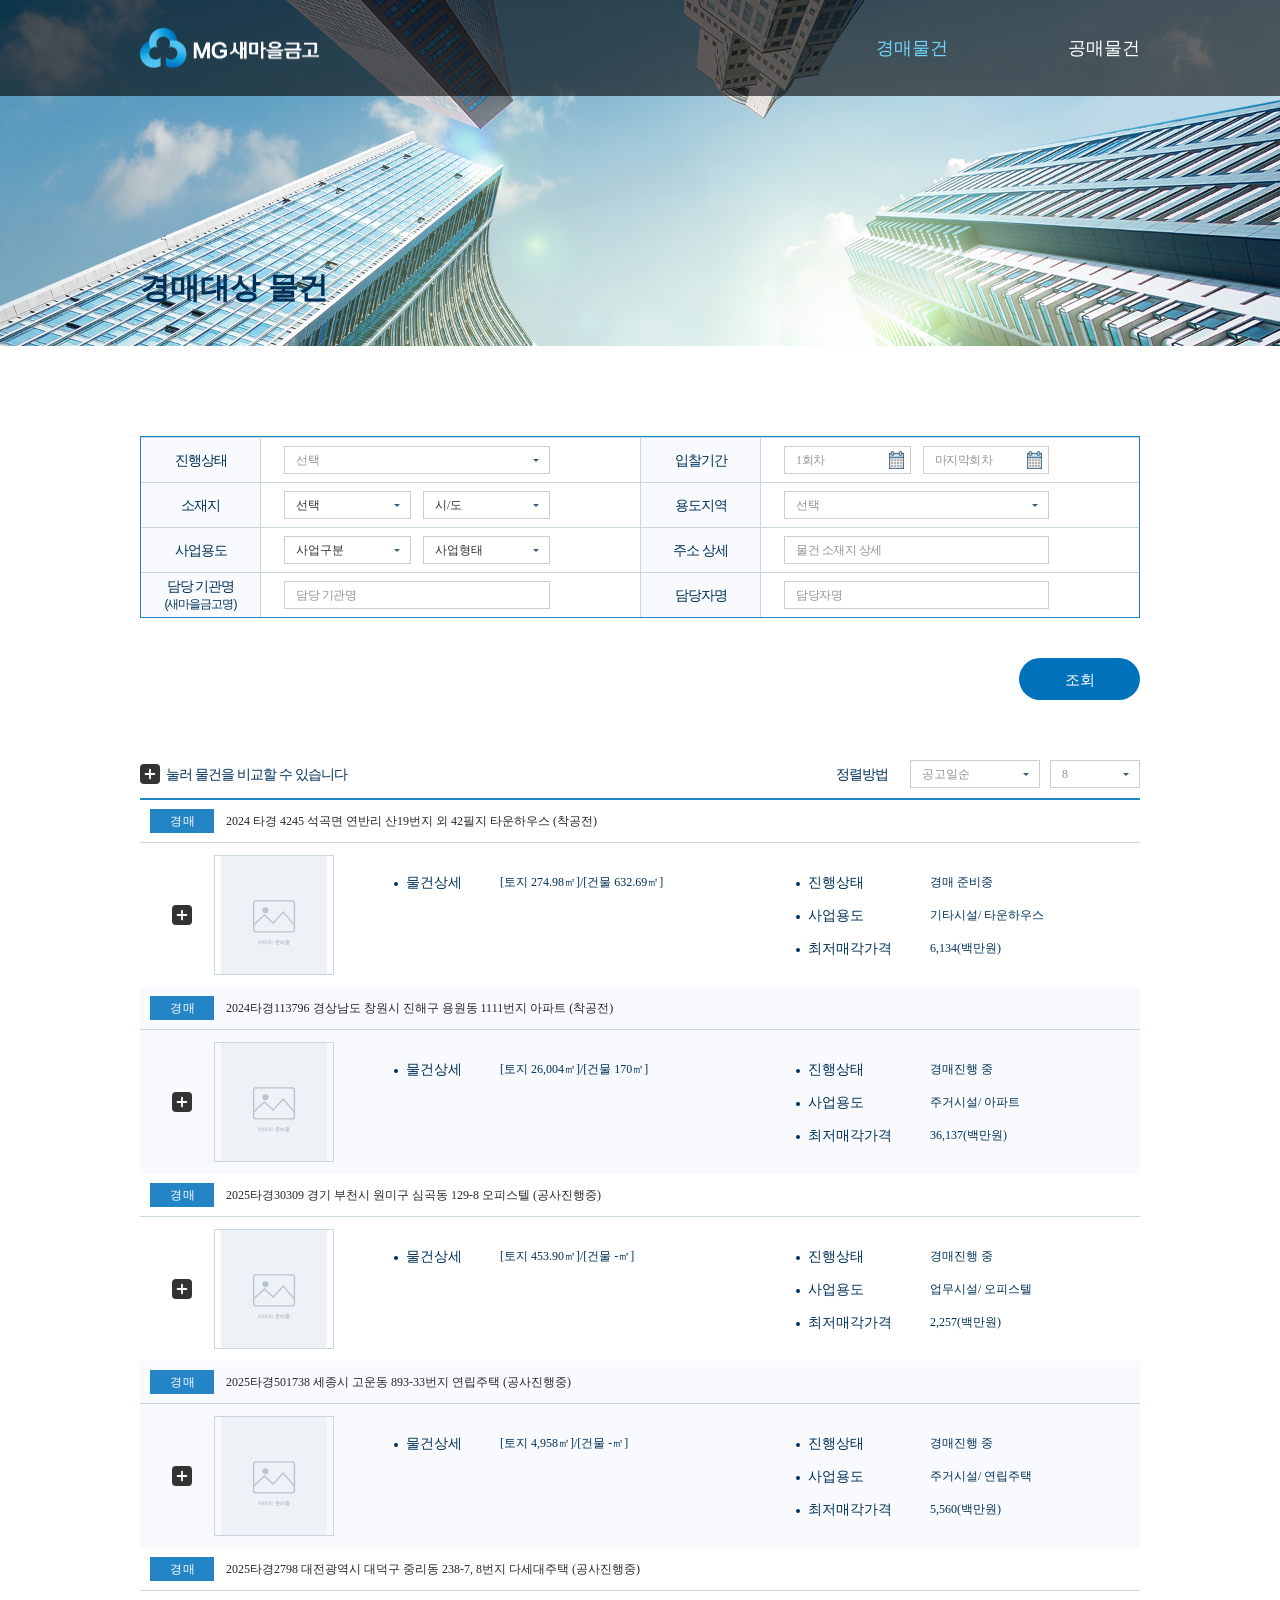
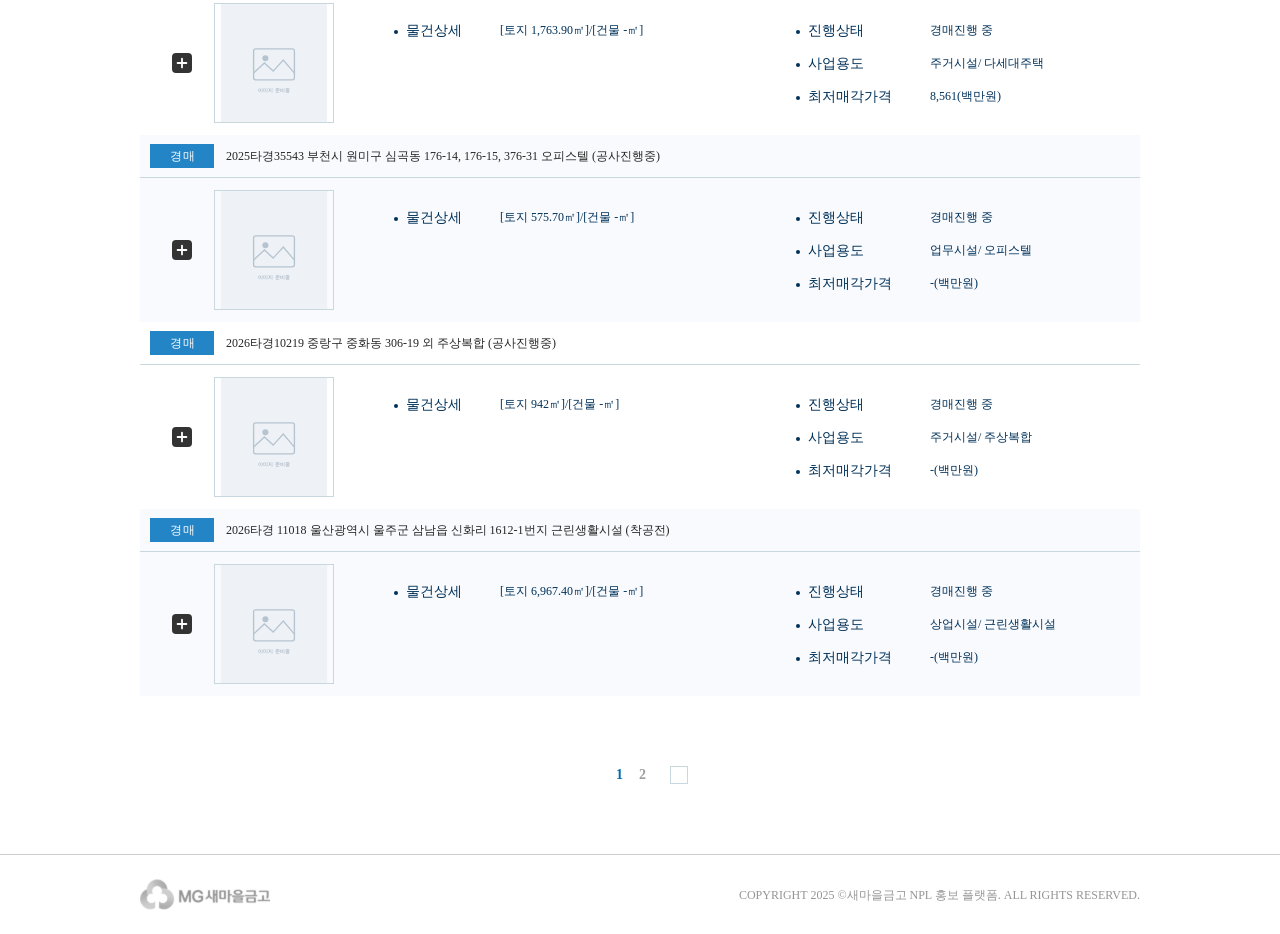
==== commit b6b632c1: "[수정] 화면 정리" ====
--- a/estateBidList.html
+++ b/estateBidList.html
@@ -209,9 +209,13 @@
                                     </div>
                                 </div>
                             </div>
-                            <!-- [D] : 모바일에서만 노출되는 아코디언 토글입니다. (PC/태블릿은 CSS로 숨김)
-                                 위 3개 항목은 항상 보이고, class에 is-fold 가 붙은 항목만 접힙니다. -->
+                            <!-- [D] : 검색조건 아코디언 (모바일 전용) :: 현재 미사용.
+                                 사용하려면 위 .search-box 에 type-fold class를 추가하고 아래 button의 주석을 해제한다.
+                                 위 3개 항목은 항상 보이고, class에 is-fold 가 붙은 항목만 모바일에서 접힌다.
+                                 (is-fold class는 마크업에 그대로 두었다. type-fold가 없으면 아무 동작도 하지 않는다.)
+
                             <button type="button" class="search-toggle" aria-expanded="false"><span>검색조건 더보기</span></button>
+                            -->
                         </div>
                     </form>
                     <div class="btn-wrap">
@@ -252,12 +256,16 @@
                 <div id="divContent" class="search-list-cont">
                     <ul>
                         <!-- [D] : 리스트 개수에 맞춰 해당 li를 루프 시켜 주세요 / 페이지 내 리스트 최대 개수는 기획 문의 -->
+                        <!-- [D] : 제목은 사건번호(.case-no)와 주소지(.estate-addr)를 각각 span으로 감싸 출력해 주세요.
+                                   모바일에서 주소지를 다음 줄로 떨어뜨리는 데 사용합니다. -->
                         <li class="cont" onclick="fnEstateDtl('MG20250625175231639');">
                             <div class="cont-top">
                                 <div class="title">
-                                    <span class="flag flagA">경 매</span>
                                     <h3 class="title-info">
-                                        <a href="./estateDtl.html" onclick="event.stopPropagation(); fnEstateDtl('MG20250625175231639'); return false;">2024 타경 4245 석곡면 연반리 산19번지 외 42필지 타운하우스 (착공전)</a>
+                                        <a href="./estateDtl.html" onclick="event.stopPropagation(); fnEstateDtl('MG20250625175231639'); return false;">
+                                            <span class="case-no"><span class="flag flagA">경 매</span>2024 타경 4245</span>
+                                            <span class="estate-addr">석곡면 연반리 산19번지 외 42필지 타운하우스 (착공전)</span>
+                                        </a>
                                     </h3>
                                 </div>
                             </div>
@@ -302,9 +310,11 @@
                         <li class="cont" onclick="fnEstateDtl('MG20250625175309860');">
                             <div class="cont-top">
                                 <div class="title">
-                                    <span class="flag flagA">경 매</span>
                                     <h3 class="title-info">
-                                        <a href="./estateDtl.html" onclick="event.stopPropagation(); fnEstateDtl('MG20250625175309860'); return false;">2024타경113796 경상남도 창원시 진해구 용원동 1111번지 아파트 (착공전)</a>
+                                        <a href="./estateDtl.html" onclick="event.stopPropagation(); fnEstateDtl('MG20250625175309860'); return false;">
+                                            <span class="case-no"><span class="flag flagA">경 매</span>2024타경113796</span>
+                                            <span class="estate-addr">경상남도 창원시 진해구 용원동 1111번지 아파트 (착공전)</span>
+                                        </a>
                                     </h3>
                                 </div>
                             </div>
@@ -349,9 +359,11 @@
                         <li class="cont" onclick="fnEstateDtl('MG20250831190137994');">
                             <div class="cont-top">
                                 <div class="title">
-                                    <span class="flag flagA">경 매</span>
                                     <h3 class="title-info">
-                                        <a href="./estateDtl.html" onclick="event.stopPropagation(); fnEstateDtl('MG20250831190137994'); return false;">2025타경30309 경기 부천시 원미구 심곡동 129-8 오피스텔 (공사진행중)</a>
+                                        <a href="./estateDtl.html" onclick="event.stopPropagation(); fnEstateDtl('MG20250831190137994'); return false;">
+                                            <span class="case-no"><span class="flag flagA">경 매</span>2025타경30309</span>
+                                            <span class="estate-addr">경기 부천시 원미구 심곡동 129-8 오피스텔 (공사진행중)</span>
+                                        </a>
                                     </h3>
                                 </div>
                             </div>
@@ -396,9 +408,11 @@
                         <li class="cont" onclick="fnEstateDtl('MG20260219140630406');">
                             <div class="cont-top">
                                 <div class="title">
-                                    <span class="flag flagA">경 매</span>
                                     <h3 class="title-info">
-                                        <a href="./estateDtl.html" onclick="event.stopPropagation(); fnEstateDtl('MG20260219140630406'); return false;">2025타경501738 세종시 고운동 893-33번지 연립주택 (공사진행중)</a>
+                                        <a href="./estateDtl.html" onclick="event.stopPropagation(); fnEstateDtl('MG20260219140630406'); return false;">
+                                            <span class="case-no"><span class="flag flagA">경 매</span>2025타경501738</span>
+                                            <span class="estate-addr">세종시 고운동 893-33번지 연립주택 (공사진행중)</span>
+                                        </a>
                                     </h3>
                                 </div>
                             </div>
@@ -443,9 +457,11 @@
                         <li class="cont" onclick="fnEstateDtl('MG20250625174505588');">
                             <div class="cont-top">
                                 <div class="title">
-                                    <span class="flag flagA">경 매</span>
                                     <h3 class="title-info">
-                                        <a href="./estateDtl.html" onclick="event.stopPropagation(); fnEstateDtl('MG20250625174505588'); return false;">2025타경2798 대전광역시 대덕구 중리동 238-7, 8번지 다세대주택 (공사진행중)</a>
+                                        <a href="./estateDtl.html" onclick="event.stopPropagation(); fnEstateDtl('MG20250625174505588'); return false;">
+                                            <span class="case-no"><span class="flag flagA">경 매</span>2025타경2798</span>
+                                            <span class="estate-addr">대전광역시 대덕구 중리동 238-7, 8번지 다세대주택 (공사진행중)</span>
+                                        </a>
                                     </h3>
                                 </div>
                             </div>
@@ -490,9 +506,11 @@
                         <li class="cont" onclick="fnEstateDtl('MG20260219174641945');">
                             <div class="cont-top">
                                 <div class="title">
-                                    <span class="flag flagA">경 매</span>
                                     <h3 class="title-info">
-                                        <a href="./estateDtl.html" onclick="event.stopPropagation(); fnEstateDtl('MG20260219174641945'); return false;">2025타경35543 부천시 원미구 심곡동 176-14, 176-15, 376-31 오피스텔 (공사진행중)</a>
+                                        <a href="./estateDtl.html" onclick="event.stopPropagation(); fnEstateDtl('MG20260219174641945'); return false;">
+                                            <span class="case-no"><span class="flag flagA">경 매</span>2025타경35543</span>
+                                            <span class="estate-addr">부천시 원미구 심곡동 176-14, 176-15, 376-31 오피스텔 (공사진행중)</span>
+                                        </a>
                                     </h3>
                                 </div>
                             </div>
@@ -537,9 +555,11 @@
                         <li class="cont" onclick="fnEstateDtl('MG20260219175207688');">
                             <div class="cont-top">
                                 <div class="title">
-                                    <span class="flag flagA">경 매</span>
                                     <h3 class="title-info">
-                                        <a href="./estateDtl.html" onclick="event.stopPropagation(); fnEstateDtl('MG20260219175207688'); return false;">2026타경10219 중랑구 중화동 306-19 외 주상복합 (공사진행중)</a>
+                                        <a href="./estateDtl.html" onclick="event.stopPropagation(); fnEstateDtl('MG20260219175207688'); return false;">
+                                            <span class="case-no"><span class="flag flagA">경 매</span>2026타경10219</span>
+                                            <span class="estate-addr">중랑구 중화동 306-19 외 주상복합 (공사진행중)</span>
+                                        </a>
                                     </h3>
                                 </div>
                             </div>
@@ -584,9 +604,11 @@
                         <li class="cont" onclick="fnEstateDtl('MG20260821151401797');">
                             <div class="cont-top">
                                 <div class="title">
-                                    <span class="flag flagA">경 매</span>
                                     <h3 class="title-info">
-                                        <a href="./estateDtl.html" onclick="event.stopPropagation(); fnEstateDtl('MG20260821151401797'); return false;">2026타경 11018 울산광역시 울주군 삼남읍 신화리 1612-1번지 근린생활시설 (착공전)</a>
+                                        <a href="./estateDtl.html" onclick="event.stopPropagation(); fnEstateDtl('MG20260821151401797'); return false;">
+                                            <span class="case-no"><span class="flag flagA">경 매</span>2026타경 11018</span>
+                                            <span class="estate-addr">울산광역시 울주군 삼남읍 신화리 1612-1번지 근린생활시설 (착공전)</span>
+                                        </a>
                                     </h3>
                                 </div>
                             </div>
@@ -762,6 +784,7 @@
         $('#datepicker2').next('.ui-datepicker-trigger').attr('aria-label', '입찰기간 종료일 달력 열기');
 
         // 검색조건 아코디언 :: 모바일에서만 보이는 토글 (위 3개 항목은 항상 노출)
+        // .search-box.type-fold 마크업을 쓸 때만 버튼이 존재하므로, 기본 형식에서는 아무 동작도 하지 않는다.
         $('.search-toggle').on('click', function () {
             var open = $(this).attr('aria-expanded') !== 'true';
 
--- a/css/layout.css
+++ b/css/layout.css
@@ -181,8 +181,13 @@
 /*------- //sub page title -------*/
 
 /*------- search box -------*/
-/* 검색조건 아코디언 토글 : 모바일에서만 노출된다 */
-.search-toggle{
+/*
+ * 검색조건 아코디언 :: .search-box 에 type-fold class가 붙은 경우에만 동작한다.
+ * 기본(펼침) 형식 마크업에는 영향을 주지 않으므로, 마크업에서 '아코디언 형식' 블록의
+ * 주석만 풀면 바로 사용할 수 있다. 상세 동작은 모바일 미디어쿼리의 아코디언 블록 참고.
+ * 토글 버튼은 모바일에서만 노출된다.
+ */
+.search-box.type-fold .search-toggle{
     display: none;
 }
 .search-area .search-box{
@@ -682,6 +687,22 @@
 
 /*------- media screen -------*/
 @media screen and (max-width: 74.9375rem) {
+    /* header : 태블릿부터 흰 배경 + 하단 라인 */
+    .header{
+        background: #fff;
+        border-bottom: 1px solid #cdcdcd;
+    }
+    /* 흰 배경에서는 밝은 로고/메뉴가 보이지 않으므로 어두운 버전으로 교체 */
+    .header .logo img{
+        content: url(../images/common/logo01.png);
+    }
+    .header .gnb .depth1 a{
+        color: #333;
+    }
+    .header .gnb .depth1 a.active,
+    .header .gnb .depth1 a:hover{
+        color: #0080c8;
+    }
     .search-box .col3 .search-content{
         padding: 1rem 0.8rem;
     }
@@ -765,21 +786,22 @@
     }
 
     /*
-     * search box :: 위 3개 항목은 그대로 두고 .is-fold 항목만 접는다.
+     * search box :: 검색조건 아코디언 (.search-box.type-fold 에만 적용)
+     * 위 3개 항목은 그대로 두고 .is-fold 항목만 접는다.
      * 토글은 박스 맨 아래에 한 줄로 붙는다. (여는 상태 class 'is-open'은 .search-box에)
      */
-    .search-box .search-wrap.is-fold{
+    .search-box.type-fold .search-wrap.is-fold{
         overflow: hidden;
         max-height: 0;
         border-top-width: 0;
         transition: max-height .3s ease;
     }
-    .search-box.is-open .search-wrap.is-fold{
+    .search-box.type-fold.is-open .search-wrap.is-fold{
         /* 한 줄 높이를 넉넉히 넘는 값 (transition을 쓰려면 고정값이 필요) */
         max-height: 20rem;
         border-top-width: 0.1rem;
     }
-    .search-box .search-toggle{
+    .search-box.type-fold .search-toggle{
         display: flex;
         align-items: center;
         justify-content: center;
@@ -792,7 +814,7 @@
         background: #f8fafd;
         border-top: 0.1rem solid #c9d8de;
     }
-    .search-box .search-toggle:after{
+    .search-box.type-fold .search-toggle:after{
         content: '';
         display: block;
         flex-shrink: 0;
@@ -805,7 +827,7 @@
         transition: transform .3s ease;
     }
     /* 펼친 상태 : 화살표를 위로 */
-    .search-box.is-open .search-toggle:after{
+    .search-box.type-fold.is-open .search-toggle:after{
         margin-top: 0.4rem;
         transform: rotate(-135deg);
     }
--- a/css/module.css
+++ b/css/module.css
@@ -86,9 +86,15 @@
 button:focus:not(:focus-visible){
   outline : 0;
 }
+/* 조회 버튼 :: PC·태블릿 121*42 고정 */
 .btn.small {
-  min-width: 10rem;  
-  height: 4.3rem;
+  display: inline-flex;
+  align-items: center;
+  justify-content: center;
+  width: 12.1rem;
+  min-width: 0;
+  height: 4.2rem;
+  padding: 0;
   font-size: 1.5rem;
 }
 .btn.long {
@@ -144,10 +150,11 @@
     padding: 1.2rem 3rem;
     font-size: 1.6rem;
   }
+  /* 조회 버튼 :: 모바일 100*42 고정 */
   .btn.small {
-    min-width: 9rem;
-    height: 4rem;
-    padding: 0 2rem;
+    width: 10rem;
+    height: 4.2rem;
+    padding: 0;
     font-size: 1.5rem;
   }
   .btn.long {
--- a/css/content.css
+++ b/css/content.css
@@ -133,18 +133,27 @@
 
 .main-wrap .new-area{
     padding: 9rem 0 13rem;
+    background: #f6f6f6;
 }
 .main-wrap .new-area .inner{
     padding: 0;
 }
+/*
+ * 가로 스크롤 목록 :: 목록이 화면보다 넓을 때 margin auto로 가운데 정렬하면
+ * 왼쪽으로 넘친 부분이 스크롤로 닿지 않아 좌측 여백과 첫 카드가 잘린다.
+ * 화면보다 넓으면 왼쪽 정렬로 떨어지는 'safe center'를 써서 좌측 여백을 보장한다.
+ */
 .main-wrap .new-area .content{
+    display: flex;
+    justify-content: safe center;
     overflow-x: auto;
 }
 .main-wrap .new-area .content .sell-list{
     display: flex;
-    justify-content: space-between;
-    width: 167rem;
-    margin: 0 auto;
+    flex: none;
+    width: max-content;
+    margin: 0;
+    padding: 0 4rem;
 }
 .main-wrap .new-area .content .sell-wrap{
     overflow: hidden;
@@ -162,8 +171,22 @@
     height: 100%;
     background: rgba(0,0,0,.02);
 }
+/* 불릿(:before)을 absolute에서 flex 아이템으로 바꿔 텍스트와 수직 정렬한다.
+   텍스트가 2줄 이상이면 가운데가 아니라 첫 줄에 맞춰야 하므로 flex-start + 여백 계산. */
 .main-wrap .new-area .content .sell-wrap a li {
+    display: flex;
+    align-items: flex-start;
+    gap: 0.8rem;
+    padding-left: 0;
     letter-spacing: -0.1rem;
+}
+.main-wrap .new-area .content .sell-wrap a li:before{
+    position: static;
+    flex-shrink: 0;
+    /* 첫 줄 line box(line-height 1.5) 중앙 = (1.5em - 불릿 0.4rem) / 2 */
+    margin-top: calc((1.5em - 0.4rem) / 2);
+    /* 어두운 오버레이 위이므로 불릿도 흰색 */
+    background: #fff;
 }
 .main-wrap .new-area .content .sell-wrap a img{
     width: 100%;
@@ -304,27 +327,22 @@
     padding: 0.9rem 2rem 0.9rem 1rem;
     border-bottom: 0.1rem solid #c9d8de;
 }
-/* flag와 제목은 항상 한 줄에 나란히 두고, 제목만 남는 폭을 차지한다 */
 .sub02-container .cont-top .title{
-    display: flex;
-    align-items: flex-start;
     flex: 1;
     min-width: 0;
 }
+/* flag는 사건번호(.case-no) 안에 들어가 텍스트 흐름을 함께 탄다 */
 .sub02-container .cont-top .title .flag{
-    flex-shrink: 0;
+    margin-right: 1.2rem;
 }
 .sub02-container .cont-top .title .title-info{
-    /* 3줄을 넘기면 말줄임. padding-top은 첫 줄 글자를 flag 글자와 맞추기 위한 값 */
+    /* 3줄을 넘기면 말줄임 */
     display: -webkit-box;
     -webkit-box-orient: vertical;
     -webkit-line-clamp: 3;
     line-clamp: 3;
     overflow: hidden;
-    flex: 1;
     min-width: 0;
-    margin-left: 1.2rem;
-    padding-top: 0.3rem;
     font-family: '돋움','Dotum';
     font-size: 1.2rem;
     font-weight: 700;
@@ -391,16 +409,15 @@
     position: relative;
     padding-left: 6rem;
 }
-.sub02-container .info:before{
-    content: '';
-    display: block;
-    position: absolute;
-    left: 50%;
-    top: 0;
-    transform: translateX(-50%);
-    width: 0.1rem;
-    height: 100%;
-    background: #d9d9d9;
+/*
+ * 목록에는 진행상태 · 물건상세 · 사업용도 · 금액 4개만 노출한다.
+ * (개시결정일자/공고일자, 소재지는 첫 번째 .col의 1·3번째 행)
+ */
+.sub02-container .info .col:first-child .col-title p:nth-child(1),
+.sub02-container .info .col:first-child .col-title p:nth-child(3),
+.sub02-container .info .col:first-child .col-cont p:nth-child(1),
+.sub02-container .info .col:first-child .col-cont p:nth-child(3){
+    display: none;
 }
 .sub02-container .info .col{
     display: flex;
@@ -716,6 +733,24 @@
     position: relative;
     text-align: right;
     margin-bottom: 1.4rem;
+}
+/* 하단 목록 버튼 : 태블릿 이하에서만 노출한다 */
+.sub03-container .btn-wrap.bottom{
+    display: none;
+    margin: 4rem 0 0;
+    text-align: center;
+}
+.sub03-container .btn-list{
+    display: flex;
+    align-items: center;
+    justify-content: center;
+    width: 100%;
+    height: 5.6rem;
+    font-size: 1.4rem;
+    color: #003159;
+    background: #fff;
+    border: 0.1rem solid #c9d7dd;
+    border-radius: 50%;
 }
 
 .sub03-container .btn-square.list span:before{
@@ -1098,8 +1133,13 @@
 
 /* 태블릿 */
 @media screen and (max-width: 74.9375rem) {
+    /* 태블릿부터 상단 비주얼 이미지 제거 */
     .main-wrap .visual-area{
-        height: 52rem;
+        display: none;
+    }
+    /* header가 fixed(9.6rem)라 첫 섹션 상단 여백에 헤더 높이를 더해 겹침 방지 */
+    .main-wrap .search-area .inner{
+        padding-top: 14.4rem;
     }
     /* 최신물건 : 고정폭(167rem)을 풀고 가로 스크롤 카드로 */
     .main-wrap .new-area .content{
@@ -1121,6 +1161,10 @@
     }
     .sub03-container .btn-square.share{
         display: inline-block;
+    }
+    /* 상단에서 뺀 목록 버튼을 본문 맨 아래에 다시 노출한다 */
+    .sub03-container .btn-wrap.bottom{
+        display: block;
     }
     /*
      * 물건 개요 :: 사진(42rem 고정) + 항목명(19.4rem + 6rem)이 폭을 다 먹어
@@ -1140,17 +1184,23 @@
     .sub03-container .cont-area .thumbs{
         height: 6.4rem;
     }
+    /* info-wrap : 여백은 모바일과 동일하게 두고, 항목명/값만 50%씩 나눈다 */
     .sub03-container .cont-area .info-wrap ul{
-        padding: 2.4rem;
+        padding: 2rem 1.6rem;
     }
     .sub03-container .cont-area .info-wrap ul li + li{
-        margin-top: 2.4rem;
-        padding-top: 2.4rem;
+        margin-top: 2rem;
+        padding-top: 2rem;
     }
     .sub03-container .cont-area .info-wrap dt{
-        width: 13rem;
-        margin-right: 2.4rem;
+        flex: 0 0 50%;
+        width: 50%;
+        margin-right: 0;
         white-space: normal;
+    }
+    .sub03-container .cont-area .info-wrap dd{
+        flex: 0 0 50%;
+        min-width: 0;
     }
 }
 
@@ -1197,8 +1247,9 @@
         margin-bottom: 3rem;
         font-size: 2.2rem;
     }
-    .main-wrap .visual-area{
-        height: 32rem;
+    /* 모바일 header 높이 6.4rem + 여백 */
+    .main-wrap .search-area .inner{
+        padding-top: 11.2rem;
     }
 
     .main-wrap .new-area{
@@ -1206,6 +1257,9 @@
     }
     .main-wrap .new-area .content{
         scroll-snap-type: x proximity;
+        /* 카드가 scroll-snap-align:start 라 좌측 padding만큼 스냅되어 여백이 사라진다.
+           스냅 기준선을 padding만큼 밀어 첫 카드 앞 여백을 유지한다. */
+        scroll-padding-left: 2rem;
     }
     .main-wrap .new-area .content .sell-list{
         gap: 1.2rem;
@@ -1226,8 +1280,7 @@
     .main-wrap .new-area .content .sell-wrap a{
         display: flex;
         flex-direction: column;
-        background: #f8fafd;
-        border: 0.1rem solid #d5e1e9;
+        background: #fff;
     }
     .main-wrap .new-area .content .sell-wrap a img{
         flex-shrink: 0;
@@ -1239,12 +1292,13 @@
         flex: 1;
         height: auto;
     }
+    /* 오버레이가 아니라 사진 아래에 붙는 카드 영역이므로 밝은 배경으로 */
     .main-wrap .new-area .content .list{
         justify-content: flex-start;
         height: auto;
         padding: 1.4rem 1.6rem;
-        color: #003159;
-        background: transparent;
+        background: #fff;
+        color: #000;
         transform: none;
         transition: none;
     }
@@ -1257,10 +1311,8 @@
         font-size: 1.3rem;
         line-height: 1.5;
     }
-    /* 배경이 밝아지므로 흰색 불릿을 본문색으로 */
-    .main-wrap .new-area .content .list-white li:before{
-        top: 0.8rem;
-        background-color: #003159;
+    .main-wrap .new-area .content .sell-wrap a li:before{
+        background: #333;
     }
 
     /*------- 매각처분 방식 및 공매 절차 -------*/
@@ -1303,6 +1355,10 @@
     }
     .sub02-container .cont-top{
         padding: 1rem 1.2rem;
+    }
+    /* 제목 :: 첫 줄은 flag + 사건번호, 주소지는 왼쪽 끝에서 시작하는 다음 줄로 */
+    .sub02-container .cont-top .title .title-info .estate-addr{
+        display: block;
     }
     /*
      * 왼쪽에 썸네일 + 그 아래 비교버튼, 오른쪽에 정보를 두는 2열 배치.
@@ -1356,9 +1412,6 @@
         gap: 0;
         padding-left: 0;
     }
-    .sub02-container .info:before{
-        display: none;
-    }
     /*
      * 노출 항목(진행상태 > 사업용도 > 물건상세 > 금액)이 두 .col에 나뉘어 있고
      * 순서도 DOM과 다르므로, 중간 래퍼를 display:contents로 걷어내
@@ -1368,11 +1421,6 @@
     .sub02-container .info .col-cont{
         display: contents;
     }
-    /* 개시결정일자(공고일자) / 소재지는 모바일에서 숨김 */
-    .sub02-container .info .col:first-child .col-cont p:nth-child(1),
-    .sub02-container .info .col:first-child .col-cont p:nth-child(3){
-        display: none;
-    }
     .sub02-container .info .col:last-child .col-cont p:nth-child(1){
         order: 1;
     }
@@ -1385,6 +1433,34 @@
     .sub02-container .info .col:last-child .col-cont p:nth-child(3){
         order: 4;
         margin-bottom: 0;
+    }
+    /* 값을 라벨 옆이 아니라 아래로 내린다 */
+    .sub02-container .info .col-cont p{
+        display: block;
+        padding-left: 1.2rem;
+        margin-bottom: 1.2rem;
+    }
+    /*
+     * 라벨 열(.col-title)이 숨겨져 불릿도 함께 사라지므로,
+     * 값 앞의 보조 라벨(.sr-only)에 같은 목록 불릿을 붙인다.
+     */
+    .sub02-container .info .col-cont .sr-only{
+        display: block;
+        position: relative;
+        margin: 0 0 0.2rem -1.2rem;
+        padding-left: 1.2rem;
+    }
+    .sub02-container .info .col-cont .sr-only:before{
+        content: '';
+        display: block;
+        position: absolute;
+        left: 0;
+        /* 첫 줄 line box(line-height 1.75) 중앙 */
+        top: calc((1.75em - 0.4rem) / 2);
+        width: 0.4rem;
+        height: 0.4rem;
+        background: #003159;
+        border-radius: 50%;
     }
     .sub02-container .cont.empty{
         padding-top: 5rem;
@@ -1443,17 +1519,15 @@
     .sub03-container .cont-area .thumbs{
         height: 7.2rem;
     }
-    .sub03-container .cont-area .info-wrap ul{
-        padding: 2rem 1.6rem;
-    }
-    .sub03-container .cont-area .info-wrap ul li + li{
-        margin-top: 2rem;
-        padding-top: 2rem;
-    }
+    /* 여백은 태블릿과 동일. 50% 분할만 풀고 라벨 고정폭으로 되돌린다 */
     .sub03-container .cont-area .info-wrap dt{
+        flex: 0 0 auto;
         width: 13rem;
         margin-right: 1.6rem;
         white-space: normal;
+    }
+    .sub03-container .cont-area .info-wrap dd{
+        flex: 1;
     }
     .sub03-container section + section{
         margin-top: 3.6rem;
@@ -1605,8 +1679,12 @@
     .main-wrap .search-area .inner{
         padding: 4rem 1.6rem 4.8rem;
     }
-    .main-wrap .visual-area{
-        height: 26rem;
+    /* 320px header 높이 5.6rem + 여백 */
+    .main-wrap .search-area .inner{
+        padding-top: 9.6rem;
+    }
+    .main-wrap .new-area .content{
+        scroll-padding-left: 1.6rem;
     }
     .main-wrap .new-area .content .sell-list{
         padding: 0 1.6rem;
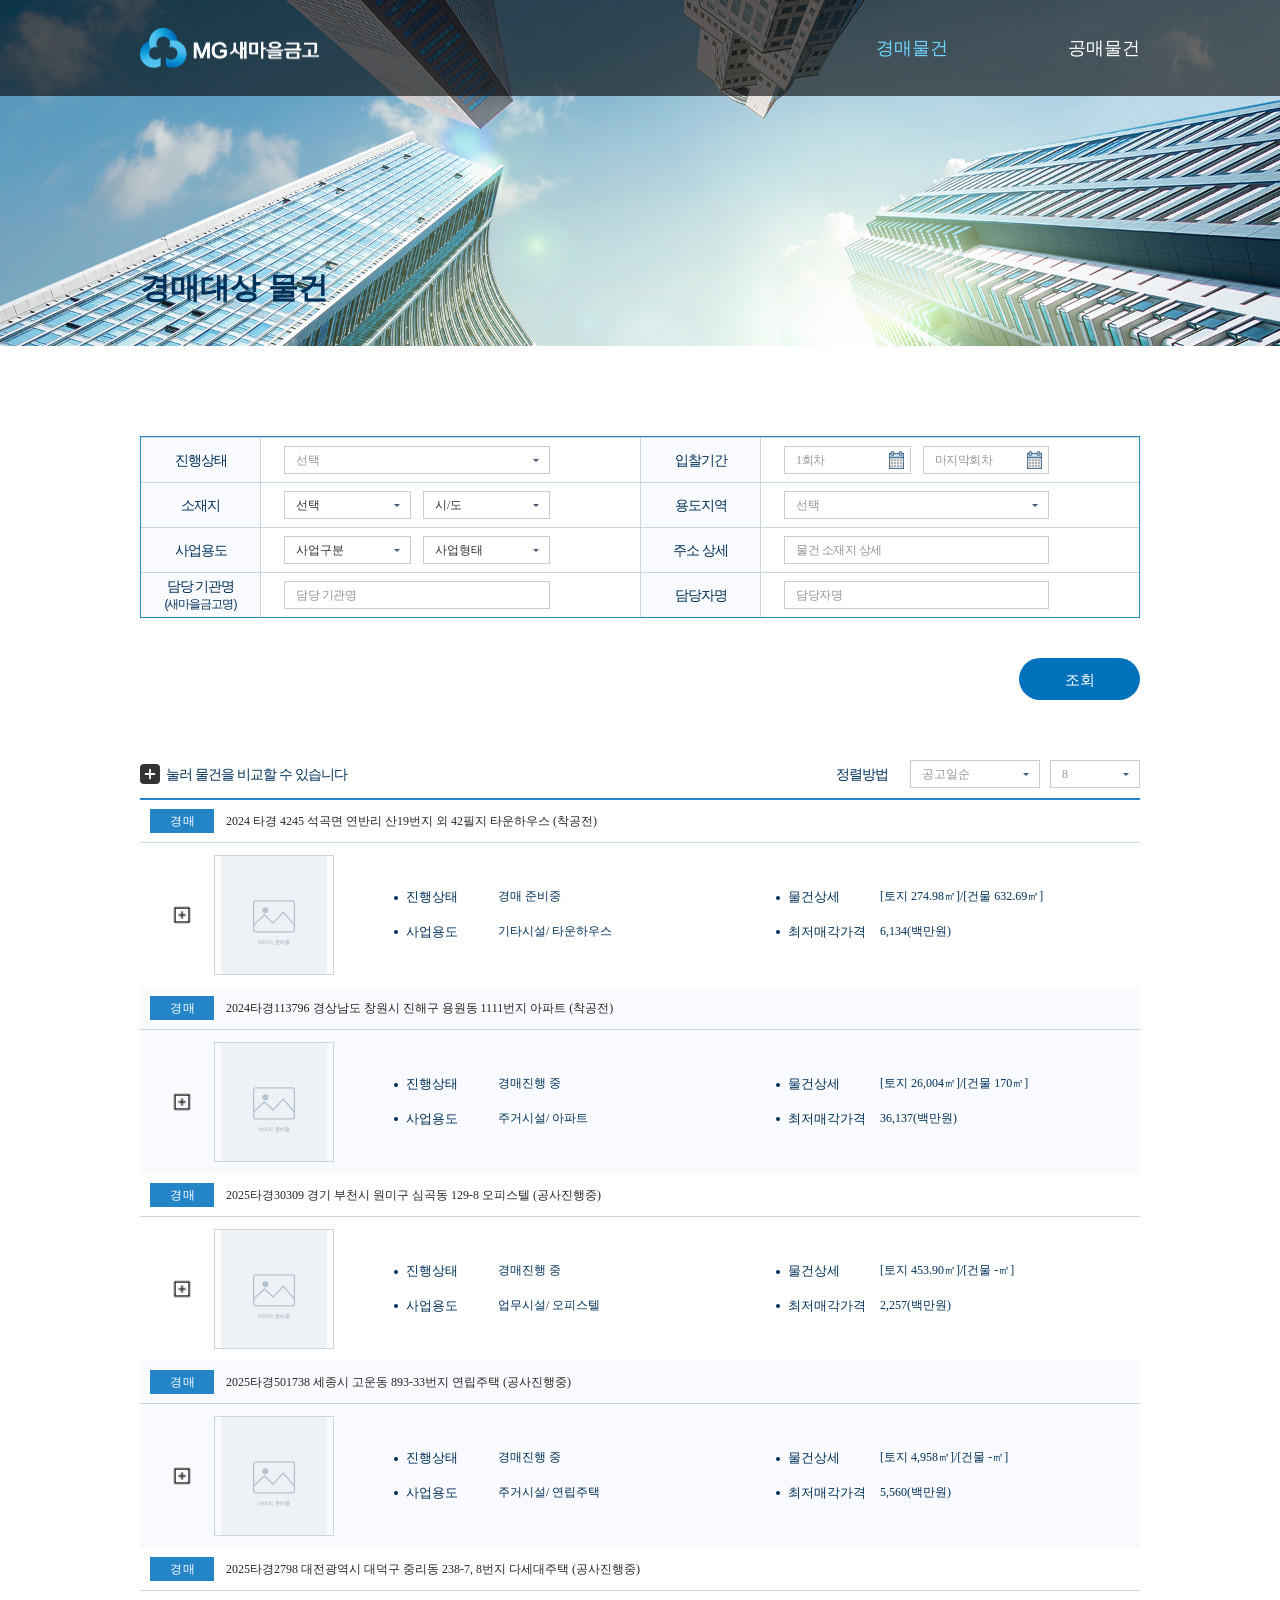
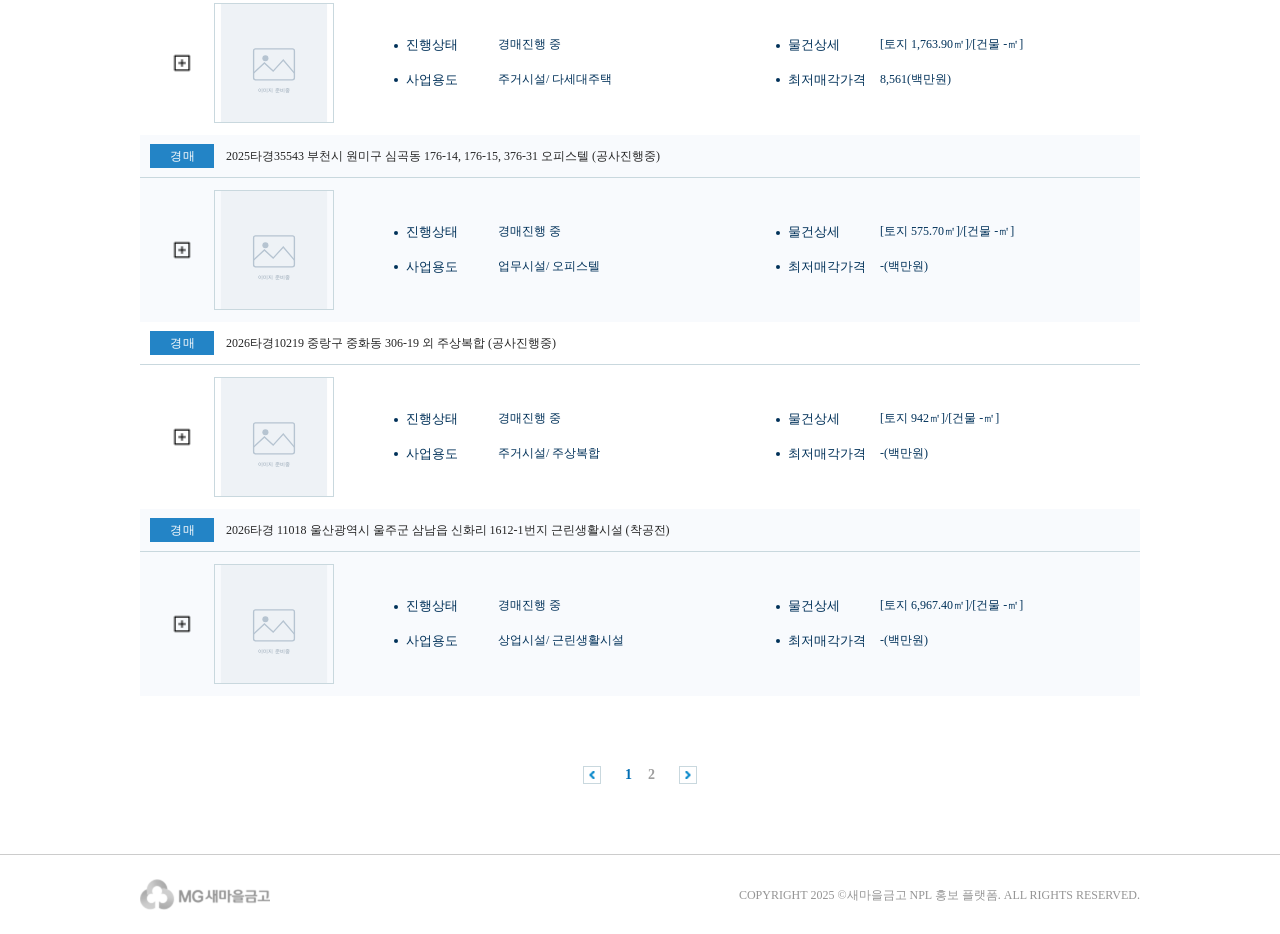
==== commit 06ccf1d0: "[수정] npl 레이아웃 변경" ====
--- a/estateBidList.html
+++ b/estateBidList.html
@@ -12,7 +12,7 @@
     <meta property="og:url" content="https://www.kfcc.co.kr">
     <meta property="og:image" content="https://www.kfcc.co.kr/static/images/og_img.jpg">
 
-    <link rel="icon" type="image/svg+xml" href="./images/common/favicon.svg">
+    <link rel="icon" type="image/png" href="./images/common/favicon.png">
 
     <link rel="stylesheet" href="./css/reset.css">
     <link rel="stylesheet" href="./css/common.css">
@@ -271,7 +271,7 @@
                             </div>
                             <div class="cont-bottom">
                                 <div class="compare-box">
-                                    <button type="button" class="compare-btn" aria-pressed="false" data-estate-id="MG20250625175231639" onclick="event.stopPropagation(); fnToggleCompare(this); return false;">
+                                    <button type="button" class="compare-btn" aria-pressed="false" value="MG20250625175231639" onclick="event.stopPropagation(); fnToggleCompare(this); return false;">
                                         <span class="sr-only">비교 목록에 담기</span>
                                     </button>
                                 </div>
@@ -320,7 +320,7 @@
                             </div>
                             <div class="cont-bottom">
                                 <div class="compare-box">
-                                    <button type="button" class="compare-btn" aria-pressed="false" data-estate-id="MG20250625175309860" onclick="event.stopPropagation(); fnToggleCompare(this); return false;">
+                                    <button type="button" class="compare-btn" aria-pressed="false" value="MG20250625175309860" onclick="event.stopPropagation(); fnToggleCompare(this); return false;">
                                         <span class="sr-only">비교 목록에 담기</span>
                                     </button>
                                 </div>
@@ -369,7 +369,7 @@
                             </div>
                             <div class="cont-bottom">
                                 <div class="compare-box">
-                                    <button type="button" class="compare-btn" aria-pressed="false" data-estate-id="MG20250831190137994" onclick="event.stopPropagation(); fnToggleCompare(this); return false;">
+                                    <button type="button" class="compare-btn" aria-pressed="false" value="MG20250831190137994" onclick="event.stopPropagation(); fnToggleCompare(this); return false;">
                                         <span class="sr-only">비교 목록에 담기</span>
                                     </button>
                                 </div>
@@ -418,7 +418,7 @@
                             </div>
                             <div class="cont-bottom">
                                 <div class="compare-box">
-                                    <button type="button" class="compare-btn" aria-pressed="false" data-estate-id="MG20260219140630406" onclick="event.stopPropagation(); fnToggleCompare(this); return false;">
+                                    <button type="button" class="compare-btn" aria-pressed="false" value="MG20260219140630406" onclick="event.stopPropagation(); fnToggleCompare(this); return false;">
                                         <span class="sr-only">비교 목록에 담기</span>
                                     </button>
                                 </div>
@@ -467,7 +467,7 @@
                             </div>
                             <div class="cont-bottom">
                                 <div class="compare-box">
-                                    <button type="button" class="compare-btn" aria-pressed="false" data-estate-id="MG20250625174505588" onclick="event.stopPropagation(); fnToggleCompare(this); return false;">
+                                    <button type="button" class="compare-btn" aria-pressed="false" value="MG20250625174505588" onclick="event.stopPropagation(); fnToggleCompare(this); return false;">
                                         <span class="sr-only">비교 목록에 담기</span>
                                     </button>
                                 </div>
@@ -516,7 +516,7 @@
                             </div>
                             <div class="cont-bottom">
                                 <div class="compare-box">
-                                    <button type="button" class="compare-btn" aria-pressed="false" data-estate-id="MG20260219174641945" onclick="event.stopPropagation(); fnToggleCompare(this); return false;">
+                                    <button type="button" class="compare-btn" aria-pressed="false" value="MG20260219174641945" onclick="event.stopPropagation(); fnToggleCompare(this); return false;">
                                         <span class="sr-only">비교 목록에 담기</span>
                                     </button>
                                 </div>
@@ -565,7 +565,7 @@
                             </div>
                             <div class="cont-bottom">
                                 <div class="compare-box">
-                                    <button type="button" class="compare-btn" aria-pressed="false" data-estate-id="MG20260219175207688" onclick="event.stopPropagation(); fnToggleCompare(this); return false;">
+                                    <button type="button" class="compare-btn" aria-pressed="false" value="MG20260219175207688" onclick="event.stopPropagation(); fnToggleCompare(this); return false;">
                                         <span class="sr-only">비교 목록에 담기</span>
                                     </button>
                                 </div>
@@ -614,7 +614,7 @@
                             </div>
                             <div class="cont-bottom">
                                 <div class="compare-box">
-                                    <button type="button" class="compare-btn" aria-pressed="false" data-estate-id="MG20260821151401797" onclick="event.stopPropagation(); fnToggleCompare(this); return false;">
+                                    <button type="button" class="compare-btn" aria-pressed="false" value="MG20260821151401797" onclick="event.stopPropagation(); fnToggleCompare(this); return false;">
                                         <span class="sr-only">비교 목록에 담기</span>
                                     </button>
                                 </div>
@@ -653,6 +653,8 @@
 
                     <!-- [S]: 페이지네이션 -->
                     <nav class="pagination" aria-label="물건 목록 페이지">
+                        <!-- [D] : 첫 페이지에서는 이전, 마지막 페이지에서는 다음 버튼에 disabled를 넣어 주세요. -->
+                        <button type="button" class="button prev-btn" onclick="fnEstateList(1);" aria-label="이전 페이지">이전</button>
                         <ul class="num">
                             <!-- [D] : 현재 페이지 li에 active 클래스, button에 aria-current="page" 추가 -->
                             <li class="active">
@@ -745,9 +747,15 @@
 
         <p class="compare-notice" id="compareNotice" role="alert" hidden></p>
 
-        <!-- [D] : 카드는 목록에서 담은 물건으로 fnRenderCompare()가 채웁니다. -->
+        <!-- [D] : 담은 물건은 fnRenderCompare()가 채웁니다.
+                   중간 단계(.is-mid)는 카드 목록, 맨 위 단계(.is-full)는 비교표로 보이며
+                   두 마크업을 모두 그려두고 CSS로 하나만 노출합니다. -->
         <div class="compare-list-wrap">
             <ul class="compare-list" id="compareList"></ul>
+            <table class="compare-table" id="compareTable">
+                <caption class="sr-only">담은 물건 비교표</caption>
+                <tbody></tbody>
+            </table>
         </div>
     </div>
     <p class="sr-only" id="compareStatus" role="status"></p>
@@ -779,21 +787,6 @@
             dayNames: ['일요일', '월요일', '화요일', '수요일', '목요일', '금요일', '토요일']
         });
 
-        // jQuery UI가 생성한 달력 열기 버튼에 접근 가능한 이름 부여
-        $('#datepicker1').next('.ui-datepicker-trigger').attr('aria-label', '입찰기간 시작일 달력 열기');
-        $('#datepicker2').next('.ui-datepicker-trigger').attr('aria-label', '입찰기간 종료일 달력 열기');
-
-        // 검색조건 아코디언 :: 모바일에서만 보이는 토글 (위 3개 항목은 항상 노출)
-        // .search-box.type-fold 마크업을 쓸 때만 버튼이 존재하므로, 기본 형식에서는 아무 동작도 하지 않는다.
-        $('.search-toggle').on('click', function () {
-            var open = $(this).attr('aria-expanded') !== 'true';
-
-            $(this).attr('aria-expanded', open)
-                   .find('span').text(open ? '검색조건 접기' : '검색조건 더보기');
-
-            $(this).closest('.search-box').toggleClass('is-open', open);
-        });
-
         // 정렬방법 / 표시 개수 변경 시 재조회
         $('#orderKey, #perCnt').on('change', function () {
             fnEstateList(1);
@@ -822,38 +815,6 @@
                     });
                 }
             });
-        });
-
-        // 페이지네이션 현재 위치 표시
-        $('.pagination .num li').on('click', function () {
-            $('.pagination .num li').removeClass('active').find('button').removeAttr('aria-current');
-            $(this).addClass('active').find('button').attr('aria-current', 'page');
-        });
-
-        // 비교 시트 :: 상단 탭으로 접고 펴기 / ESC로 접기
-        $('#compareToggle').on('click', function () {
-            fnNextCompareStep();
-        });
-
-        $(document).on('keydown', function (e) {
-            if ($('#compareSheet').prop('hidden')) return;
-            if (e.key === 'Escape' || e.keyCode === 27) fnSetCompareStep('collapsed');
-        });
-
-        // 폭이 바뀌어 한도가 줄면 넘치는 물건은 자동으로 뺀다
-        var compareMaxNow = fnCompareMax();
-
-        $(window).on('resize', function () {
-            var max = fnCompareMax();
-
-            if (max === compareMaxNow) return;
-            compareMaxNow = max;
-
-            $('.compare-btn[aria-pressed="true"]').slice(max)
-                .attr('aria-pressed', 'false')
-                .find('.sr-only').text('비교 목록에 담기');
-
-            if (!$('#compareSheet').prop('hidden')) fnShowCompare(false);
         });
     });
 
@@ -888,200 +849,6 @@
         });
     }
 
-    /*
-     * 비교하기 :: 한 번에 담을 수 있는 최대 건수.
-     * 카드가 한 화면에 들어가야 하므로 모바일에서는 2건으로 줄인다.
-     * (기준 폭은 CSS 모바일 breakpoint와 동일)
-     */
-    var COMPARE_MAX_PC = 3;
-    var COMPARE_MAX_MOBILE = 2;
-    var COMPARE_MOBILE_MQ = '(max-width: 47.9375rem)';
-
-    function fnCompareMax() {
-        return (window.matchMedia && window.matchMedia(COMPARE_MOBILE_MQ).matches)
-            ? COMPARE_MAX_MOBILE : COMPARE_MAX_PC;
-    }
-
-    /**
-     * 비교하기 :: 물건을 담거나 뺀다. 담으면 비교 시트를 올린다.
-     */
-    function fnToggleCompare(btn) {
-        var $btn = $(btn);
-        var on = $btn.attr('aria-pressed') !== 'true';
-
-        // 한도를 넘으면 담지 않고, 이유를 알 수 있도록 시트만 올린다.
-        if (on && $('.compare-btn[aria-pressed="true"]').length >= fnCompareMax()) {
-            fnShowCompare(true);
-            return;
-        }
-
-        $btn.attr('aria-pressed', on)
-            .find('.sr-only').text(on ? '비교 목록에서 빼기' : '비교 목록에 담기');
-
-        fnShowCompare(false);
-    }
-
-    /**
-     * 비교 목록 초기화 :: 담은 물건을 모두 뺀다. (남는 물건이 없으면 시트도 내려간다)
-     */
-    function fnResetCompare() {
-        $('.compare-btn[aria-pressed="true"]')
-            .attr('aria-pressed', 'false')
-            .find('.sr-only').text('비교 목록에 담기');
-
-        fnShowCompare(false);
-    }
-
-    /**
-     * 비교 목록에서 빼기 :: 시트 안의 빼기 버튼에서 호출한다.
-     */
-    function fnRemoveCompare(estateId) {
-        $('.compare-btn').filter(function () {
-            return $(this).data('estateId') === estateId;
-        }).attr('aria-pressed', 'false').find('.sr-only').text('비교 목록에 담기');
-
-        fnShowCompare(false);
-    }
-
-    /**
-     * 담은 물건 정보 :: 목록 행에 이미 그려진 내용을 그대로 읽어온다.
-     * [D] 서버 연동 시 estateId로 상세 데이터를 받아오도록 교체 가능
-     */
-    function fnCompareItems() {
-        return $('.compare-btn[aria-pressed="true"]').map(function () {
-            var $btn = $(this);
-            var $cont = $btn.closest('.cont');
-            var $flag = $cont.find('.flag');
-            var rows = [];
-
-            $cont.find('.info .col-cont p').each(function () {
-                var $row = $(this).clone();
-                var label = $.trim($row.find('.sr-only').text());
-
-                $row.find('.sr-only').remove();
-                rows.push({ label: label, value: $.trim($row.text()) });
-            });
-
-            return {
-                id: $btn.data('estateId'),
-                flag: $.trim($flag.text()),
-                flagClass: $flag.attr('class'),
-                title: $.trim($cont.find('.title-info a').text()),
-                img: $cont.find('.img-box img').attr('src'),
-                rows: rows
-            };
-        }).get();
-    }
-
-    /**
-     * 비교 카드 그리기 :: 담은 물건을 카드로 나란히 세운다.
-     */
-    function fnRenderCompare() {
-        var items = fnCompareItems();
-        var max = fnCompareMax();
-        var $list = $('#compareList').empty();
-
-        // 한도 안내는 다시 그릴 때마다 지운다. (fnShowCompare가 필요할 때만 켠다)
-        $('#compareNotice').text('최대 ' + max + '건까지 비교할 수 있습니다.').prop('hidden', true);
-
-        $.each(items, function (i, item) {
-            var $card = $('<li>', { 'class': 'compare-card' });
-            var $thumb = $('<div>', { 'class': 'compare-card-thumb' }).appendTo($card);
-            var $body = $('<div>', { 'class': 'compare-card-body' }).appendTo($card);
-            var $flags = $('<div>', { 'class': 'compare-card-flags' }).appendTo($body);
-            var $info = $('<dl>', { 'class': 'compare-card-info' });
-
-            $('<img>', { src: item.img, alt: '' })
-                .on('error', function () {
-                    this.onerror = null;
-                    this.src = './images/common/noImage.svg';
-                })
-                .appendTo($thumb);
-            $('<button>', { type: 'button', 'class': 'compare-remove' })
-                .append($('<span>', { 'class': 'sr-only', text: item.title + ' 비교 목록에서 빼기' }))
-                .on('click', function () { fnRemoveCompare(item.id); })
-                .appendTo($thumb);
-
-            $('<span>', { 'class': item.flagClass, text: item.flag }).appendTo($flags);
-
-            // 진행상태는 목록 항목 중 하나이므로 칩으로 따로 올려준다.
-            $.each(item.rows, function (r, row) {
-                if (row.label !== '진행상태') return;
-                $('<span>', { 'class': 'compare-card-state', text: row.value }).appendTo($flags);
-            });
-
-            $('<span>', { 'class': 'compare-card-title', text: item.title }).appendTo($body);
-
-            $.each(item.rows, function (r, row) {
-                if (row.label === '진행상태') return;
-                $info.append($('<dt>', { text: row.label }))
-                     .append($('<dd>', { text: row.value }));
-            });
-            $info.appendTo($body);
-
-            $list.append($card);
-        });
-
-        // 담긴 물건이 적어도 한도만큼의 칸 영역은 그대로 유지한다.
-        for (var slot = items.length; slot < max; slot++) {
-            $('<li>', { 'class': 'compare-card is-empty', 'aria-hidden': 'true' })
-                .append($('<span>', { 'class': 'compare-card-placeholder', text: '비교할 물건을 담아주세요' }))
-                .appendTo($list);
-        }
-
-        $('#compareStatus').text('비교 목록 ' + items.length + '건 / 최대 ' + max + '건');
-    }
-
-    /**
-     * 비교 시트 올리기 :: 담은 물건이 없으면 시트를 감춘다.
-     */
-    function fnShowCompare(overLimit) {
-        var $sheet = $('#compareSheet');
-
-        fnRenderCompare();
-
-        if (!$('.compare-btn[aria-pressed="true"]').length && !overLimit) {
-            $sheet.prop('hidden', true);
-            return;
-        }
-
-        $('#compareNotice').prop('hidden', !overLimit);
-        $sheet.prop('hidden', false);
-        fnSetCompareStep('mid');
-    }
-
-    /*
-     * 비교 시트 단계 :: 맨 위 > 중간 > 토글만.
-     * 탭을 누를 때마다 한 단계씩 내려가고, 맨 아래에서 누르면 맨 위로 돌아온다.
-     * (중간 단계는 클래스 없이 CSS 기본값을 쓴다)
-     */
-    var COMPARE_STEPS = ['full', 'mid', 'collapsed'];
-
-    function fnCompareStep() {
-        var $sheet = $('#compareSheet');
-
-        if ($sheet.hasClass('is-full')) return 'full';
-        if ($sheet.hasClass('is-collapsed')) return 'collapsed';
-        return 'mid';
-    }
-
-    function fnSetCompareStep(step) {
-        $('#compareSheet')
-            .toggleClass('is-full', step === 'full')
-            .toggleClass('is-mid', step === 'mid')
-            .toggleClass('is-collapsed', step === 'collapsed');
-
-        // 카드가 조금이라도 보이면 펼쳐진 것으로 알린다
-        $('#compareToggle').attr('aria-expanded', step !== 'collapsed');
-    }
-
-    function fnNextCompareStep() {
-        var i = $.inArray(fnCompareStep(), COMPARE_STEPS);
-
-        fnSetCompareStep(COMPARE_STEPS[(i + 1) % COMPARE_STEPS.length]);
-    }
-
-
     /**
      * 물건 상세정보 조회 :: 목록의 검색 조건을 함께 전달한다.
      */
@@ -1107,6 +874,9 @@
         $('#estateFrm').submit();
     }
 </script>
+<!-- [D] : 퍼블리싱 확인용 스크립트입니다. 개발 이관 시 이 두 줄은 삭제하셔도 됩니다. -->
+<script src="./js/preview/common.js"></script>
+<script src="./js/preview/compare.js"></script>
 <!-- [E]: script -->
 </body>
 </html>
--- a/css/common.css
+++ b/css/common.css
@@ -91,6 +91,16 @@
   top: 0;
 }
 
+/* 모바일에서만 줄바꿈되는 br. PC/태블릿에서는 공백 한 칸으로 이어진다 */
+.br-mo{
+  display: none;
+}
+@media screen and (max-width: 47.9375rem) {
+  .br-mo{
+    display: inline;
+  }
+}
+
 /* 접근성을 위한 텍스트 블라이드처리 공통 클래스 */
 .sr-only{
   overflow: hidden;
@@ -129,7 +139,7 @@
   }
 }
 
-@media screen and (max-width: 30rem) {
+@media screen and (max-width: 24.3125rem) {
   .inner{
     padding: 0 1.6rem;
   }
--- a/css/layout.css
+++ b/css/layout.css
@@ -132,11 +132,17 @@
     background-size: 100%;
     background-position: center;
 }
+/* 이전 버튼은 같은 화살표를 180도 돌려 쓴다. (left 53%의 치우침도 반대로) */
 .pagination .button.prev-btn:after{
+    left: 47%;
     transform: translate(-50%, -50%) rotate(180deg);
 }
 .pagination .button.next-btn:after{
     transform: translate(-50%, -50%);
+}
+.pagination .button[disabled]{
+    opacity: .4;
+    cursor: default;
 }
 
 .pagination .num{
@@ -281,6 +287,10 @@
 .sheet[hidden]{
     display: none;
 }
+/* 맨 위 단계는 화면을 거의 다 덮으므로 고정 header(z-index 300) 아래로 깔린다 */
+.sheet.is-full{
+    z-index: 200;
+}
 /* 상단 탭 : 누르면 시트가 아래로 내려갔다 올라온다 */
 .sheet .sheet-toggle{
     display: flex;
@@ -292,8 +302,8 @@
     margin: 0 auto;
     font-size: 1.6rem;
     font-weight: 700;
-    color: #003159;
-    background: #fff;
+    color: #fff;
+    background: #0072bc;
     border-radius: 1rem 1rem 0 0;
     box-shadow: 0 -0.2rem 0.8rem rgba(0, 0, 0, 0.12);
 }
@@ -309,8 +319,8 @@
     height: 0.8rem;
     /* 회전한 사각형이라 위아래로 겹쳐 '>>>' 처럼 촘촘히 쌓는다 */
     margin: -0.2rem auto 0;
-    border-right: 0.2rem solid #003159;
-    border-bottom: 0.2rem solid #003159;
+    border-right: 0.2rem solid #fff;
+    border-bottom: 0.2rem solid #fff;
     transform: rotate(45deg);
     /* 순서대로 하나씩 밝아지며 흐르는 느낌 */
     animation: sheetArrowGlow 1.4s ease-in-out infinite;
@@ -336,13 +346,13 @@
 }
 @keyframes sheetArrowGlow{
     0%, 100%{
-        opacity: 0.3;
-        border-color: #7fa8c6;
+        opacity: 0.35;
+        border-color: #fff;
     }
     50%{
         opacity: 1;
-        border-color: #2384c6;
-        filter: drop-shadow(0 0 0.3rem rgba(35, 132, 198, 0.85));
+        border-color: #fff;
+        filter: drop-shadow(0 0 0.3rem rgba(255, 255, 255, 0.85));
     }
 }
 /* 움직임을 줄이도록 설정한 사용자에게는 깜빡임 없이 보여준다 */
@@ -367,8 +377,17 @@
     box-shadow: 0 -0.4rem 1.6rem rgba(0, 0, 0, 0.12);
     transition: max-height .3s ease;
 }
+/*
+ * 맨 위 단계는 비교표라 PC에서 1003*875 고정.
+ * 화면이 낮으면 고정 header(9.6rem)와 토글 탭(4.2rem)을 뺀 높이까지만 올라와
+ * header를 절대 가리지 않는다.
+ */
 .sheet.is-full .sheet-body{
-    max-height: 90vh;
+    width: 100.3rem;
+    max-width: 100%;
+    height: 87.5rem;
+    max-height: calc(100vh - 9.6rem - 4.2rem);
+    margin: 0 auto;
 }
 /* 중간 단계는 카드가 눕는 요약형이라 내용 높이에 맞춘 낮은 값을 쓴다 */
 .sheet.is-mid .sheet-body{
@@ -417,7 +436,7 @@
     background: #fff;
     border: 0.2rem solid #2384c6;
     border-radius: 1.6rem;
-    box-shadow: 0 0.8rem 2.4rem rgba(0, 0, 0, 0.12);
+    box-shadow: 0 0.4rem 1.6rem rgba(0, 0, 0, 0.1);
 }
 .share-head{
     display: flex;
@@ -470,12 +489,19 @@
 }
 .share-num,
 .share-addr{
+    overflow: hidden;
     font-size: 1.4rem;
     font-weight: 700;
     color: #181818;
     word-break: keep-all;
     line-height: 1.4;
 }
+/* 물건번호 · 소재지 모두 한 줄만 노출하고 길어지면 말줄임 */
+.share-num,
+.share-addr{
+    white-space: nowrap;
+    text-overflow: ellipsis;
+}
 .share-num{
     margin-top: 1.4rem;
 }
@@ -504,9 +530,6 @@
 .share-btn.kakao .ico{
     background-color: #fee500;
     background-image: url('./../images/icons/icon_share_kakao.svg');
-}
-.share-btn.mail .ico{
-    background-image: url('./../images/icons/icon_share_mail.svg');
 }
 .share-btn.url .ico{
     background-image: url('./../images/icons/icon_share_url.svg');
@@ -692,10 +715,7 @@
         background: #fff;
         border-bottom: 1px solid #cdcdcd;
     }
-    /* 흰 배경에서는 밝은 로고/메뉴가 보이지 않으므로 어두운 버전으로 교체 */
-    .header .logo img{
-        content: url(../images/common/logo01.png);
-    }
+    /* 로고는 기존 이미지를 그대로 쓰고, 메뉴 글자만 어둡게 바꾼다 */
     .header .gnb .depth1 a{
         color: #333;
     }
@@ -720,6 +740,15 @@
     .search-box .search-section.col3 .search-wrap-set .search-wrap:last-child{
         width: 100%;
         border-left: 0;
+    }
+    /* 공유하기 팝업 : 238*420, 썸네일 174*174 */
+    .share-popup{
+        width: 23.8rem;
+        height: 42rem;
+    }
+    .share-thumb{
+        width: 17.4rem;
+        height: 17.4rem;
     }
 }
 
@@ -852,13 +881,26 @@
         margin-top: 4rem;
     }
 
+    /* 공유하기 팝업 : 218*400, 썸네일 160*160 */
+    .share-popup{
+        width: 21.8rem;
+        height: 40rem;
+    }
+    .share-thumb{
+        width: 16rem;
+        height: 16rem;
+    }
+
     /* bottom sheet */
     .sheet .sheet-toggle{
         width: 14rem;
         height: 3.8rem;
         font-size: 1.5rem;
     }
-    /* 3단계 높이는 PC와 동일하게 쓴다 (중간 60vh / 맨 위 90vh) */
+    /* 중간 단계 높이는 PC와 동일. 맨 위 단계는 header(6.4rem) + 토글(3.8rem)을 뺀 높이까지 */
+    .sheet.is-full .sheet-body{
+        max-height: calc(100vh - 6.4rem - 3.8rem);
+    }
 
     /* datepicker : 화면을 넘지 않도록 */
     .ui-datepicker{
@@ -879,10 +921,14 @@
     }
 }
 
-@media screen and (max-width: 30rem) {
-    /* 320px에서도 로고와 메뉴가 한 줄에 들어가도록 축소 */
+@media screen and (max-width: 24.3125rem) {
+    /* 390px 미만(소형 단말)에서도 로고와 메뉴가 한 줄에 들어가도록 축소 */
     .header{
         height: 5.6rem;
+    }
+    /* header가 5.6rem으로 줄어드는 만큼 맨 위 단계 시트도 다시 계산한다 */
+    .sheet.is-full .sheet-body{
+        max-height: calc(100vh - 5.6rem - 3.8rem);
     }
     .header .logo{
         width: 10rem;
@@ -917,7 +963,7 @@
     .search-box .search-content.col2 .col2-first{
         margin-right: 0;
     }
-    /* 공유하기 팝업 : 320px에서도 화면을 넘지 않도록 */
+    /* 공유하기 팝업 : 390px 미만에서도 화면을 넘지 않도록 */
     .share-popup{
         max-width: calc(100vw - 3.2rem);
         padding: 1.6rem;
@@ -958,8 +1004,8 @@
     }
 }
 
-@media screen and (max-width: 30rem) {
-    /* 320px header 높이 5.6rem + 여백 */
+@media screen and (max-width: 24.3125rem) {
+    /* 390px 미만 header 높이 5.6rem + 여백 */
     .sub-wrap .sub02-container .title-area,
     .sub-wrap .sub03-container .title-area{
         padding: 9.6rem 0 4rem;
--- a/css/content.css
+++ b/css/content.css
@@ -382,15 +382,19 @@
     display: flex;
     align-items: center;
     justify-content: center;
+    /* 버튼이 영역 높이를 다 쓰도록 자신도 행 높이만큼 늘어난다 */
+    align-self: stretch;
     flex-shrink: 0;
 }
+/* 아이콘 크기는 2rem 그대로 두고, 클릭 영역만 영역 높이 전체로 넓힌다 */
 .sub02-container .compare-btn{
-    width: 2rem;
-    height: 2rem;
-    background: url('./../images/icons/icon_compare.svg') no-repeat center / 100%;
-}
+    width: 100%;
+    height: 100%;
+    background: url('./../images/icons/icon_compare01.png') no-repeat center / 2rem 2rem;
+}
+/* 담긴 상태(클릭 후) */
 .sub02-container .compare-btn[aria-pressed="true"]{
-    background-image: url('./../images/icons/icon_compare_on.svg');
+    background-image: url('./../images/icons/icon_compare02.png');
 }
 .sub02-container .img-box{
     width: 12rem;
@@ -402,11 +406,15 @@
     height: 100%;
 }
 .sub02-container .info{
-    display: flex;
-    flex-wrap: wrap;
-    justify-content: space-between;
+    /*
+     * 노출 항목 4개를 2x2로 배치한다.
+     * 좌상 진행상태 / 우상 물건상세 / 좌하 사업용도 / 우하 금액
+     */
+    display: grid;
+    grid-template-columns: 1fr 1fr;
+    column-gap: 4rem;
+    row-gap: 1.2rem;
     flex: 1;
-    position: relative;
     padding-left: 6rem;
 }
 /*
@@ -419,28 +427,62 @@
 .sub02-container .info .col:first-child .col-cont p:nth-child(3){
     display: none;
 }
-.sub02-container .info .col{
-    display: flex;
-    width: calc(100% / 2 - 4rem);
-}
-.sub02-container .info .col p{
-    margin-bottom: 1.2rem;
+/*
+ * 4개 항목이 두 .col에 나뉘어 있고 순서도 DOM과 다르므로,
+ * 중간 래퍼를 걷어내 각 p를 .info의 그리드 아이템으로 만든 뒤 order로 재정렬한다.
+ */
+.sub02-container .info .col,
+.sub02-container .info .col-cont{
+    display: contents;
+}
+.sub02-container .info .col:last-child .col-cont p:nth-child(1){
+    order: 1;
+}
+.sub02-container .info .col:first-child .col-cont p:nth-child(2){
+    order: 2;
+}
+.sub02-container .info .col:last-child .col-cont p:nth-child(2){
+    order: 3;
+}
+.sub02-container .info .col:last-child .col-cont p:nth-child(3){
+    order: 4;
+}
+/* 라벨 열(aria-hidden)은 감추고, 값 앞의 보조 라벨을 라벨로 노출한다 */
+.sub02-container .info .col-title{
+    display: none;
+}
+.sub02-container .info .col-cont p{
+    display: flex;
+    gap: 0.8rem;
+    margin-bottom: 0;
     word-break: keep-all;
     min-height: 2.1rem;
 }
-.sub02-container .info .col p:last-of-type{
-    margin-bottom: 0;
-}
-.sub02-container .info .col-title{
-    display: inline-block;
-    width: max-content;
-    margin-right: 3.8rem;
-    font-size: 1.4rem;
+.sub02-container .info .col-cont .sr-only{
+    position: relative;
+    top: auto;
+    left: auto;
+    overflow: visible;
+    flex: 0 0 9.6rem;
+    padding-left: 1.2rem;
+    font-family: "MG_KFCC", sans-serif;
+    font-size: 1.3rem;
     color: #003159;
 }
+/* 라벨 열(.col-title)이 숨겨져 불릿도 사라지므로 보조 라벨 앞에 같은 불릿을 붙인다 */
+.sub02-container .info .col-cont .sr-only:before{
+    content: '';
+    display: block;
+    position: absolute;
+    left: 0;
+    /* 첫 줄 line box(line-height 1.75) 중앙 */
+    top: calc((1.75em - 0.4rem) / 2);
+    width: 0.4rem;
+    height: 0.4rem;
+    background: #003159;
+    border-radius: 50%;
+}
 .sub02-container .info .col-cont{
-    flex: 1;
-    display: inline-block;
     font-family: '돋움','Dotum';
     font-size: 1.2rem;
     color: #003159;
@@ -485,18 +527,23 @@
 /* 담은 물건이 적어도 3칸은 유지한다. 높이는 flex stretch로 채워진 카드에 맞춘다. */
 .compare-card.is-empty{
     display: flex;
-    align-items: center;
-    justify-content: center;
     background: #fafafa;
     border-style: dashed;
     border-color: #d5d5d5;
 }
+/* 빈 칸은 안내문이 아니라 칸 전체가 버튼이다 */
 .compare-card-placeholder{
+    display: flex;
+    align-items: center;
+    justify-content: center;
+    width: 100%;
+    min-height: 100%;
     padding: 1.6rem;
     font-size: 1.4rem;
     color: #9e9e9e;
     text-align: center;
     letter-spacing: -0.1rem;
+    word-break: keep-all;
 }
 .compare-card-thumb{
     position: relative;
@@ -540,6 +587,10 @@
 .compare-card-flags .flag{
     padding: 0.4rem 0.8rem;
 }
+/* 항목명 :: 요약형(.is-mid)에서만 쓴다 */
+.compare-card-flags .group-label{
+    display: none;
+}
 .compare-card-state{
     display: inline-block;
     padding: 0.4rem 0.8rem;
@@ -611,8 +662,102 @@
 }
 
 /*
+ * 맨 위 단계(.is-full) :: 카드 목록 대신 비교표를 쓴다.
+ * 두 마크업이 모두 그려져 있고 단계에 따라 하나만 노출한다.
+ */
+.compare-table{
+    display: none;
+}
+.sheet.is-full .compare-list{
+    display: none;
+}
+.sheet.is-full .compare-table{
+    display: table;
+    table-layout: fixed;
+    width: calc(100% - 4rem);
+    /* 시트 높이가 고정이므로 사진 행이 남는 높이를 흡수하게 한다 */
+    height: calc(100% - 4rem);
+    margin: 2rem;
+    border-collapse: collapse;
+}
+.compare-table th,
+.compare-table td{
+    padding: 1.2rem 1.6rem;
+    font-size: 1.3rem;
+    color: #262626;
+    line-height: 1.4;
+    text-align: center;
+    vertical-align: middle;
+    word-break: keep-all;
+    border: 0.1rem solid #c9d8de;
+}
+/* 셀 안의 항목명 :: PC는 왼쪽 th가 있으므로 감춘다 (태블릿 이하에서만 노출) */
+.compare-table .td-label{
+    display: none;
+    color: #003159;
+    font-weight: 700;
+}
+/* 맨 왼쪽 항목명 열 */
+.compare-table th{
+    width: 14rem;
+    font-weight: 700;
+    color: #003159;
+    background: #f8fafd;
+}
+/* 사진 행이 남는 높이를 가져간다 */
+.compare-table .row-img td{
+    height: 100%;
+    padding: 0;
+}
+.compare-table-thumb{
+    position: relative;
+    height: 100%;
+    min-height: 18rem;
+}
+.compare-table-thumb img{
+    display: block;
+    width: 100%;
+    height: 100%;
+    object-fit: cover;
+    background: #eef2f6;
+}
+.compare-table .row-flag td{
+    /* 구분 배지와 진행상태 칩을 나란히 */
+    white-space: nowrap;
+}
+.compare-table .row-flag .flag{
+    margin-right: 0.4rem;
+    padding: 0.4rem 0.8rem;
+}
+/*
+ * 소재지 :: 가장 높은 행. 정해둔 높이(3줄)를 넘으면 말줄임한다.
+ * 높이 8rem = 1.3rem * line-height 1.4 * 3줄 + 상하 padding 2.4rem
+ */
+.compare-table .row-addr td{
+    height: 8rem;
+}
+.compare-table .row-addr .td-value{
+    display: -webkit-box;
+    -webkit-box-orient: vertical;
+    -webkit-line-clamp: 3;
+    line-clamp: 3;
+    overflow: hidden;
+}
+/* 빈 열은 세로 전체가 버튼 하나 */
+.compare-table td.is-empty{
+    padding: 0;
+    background: #fafafa;
+    border-style: dashed;
+    border-color: #d5d5d5;
+}
+.compare-table td.is-empty .compare-card-placeholder{
+    height: 100%;
+}
+
+/*
  * 중간 단계(.is-mid) :: 같은 마크업을 CSS로만 요약형으로 바꾼다.
- * 카드를 가로로 눕히고 대표 정보(제목 + 금액)만 남긴다.
+ * 카드를 가로로 눕히고 경공매번호 · 소재지 두 항목만 남긴다.
+ * 두 항목 모두 '항목명(불릿) 위 / 값 아래' 형태로 세로로 쌓는다.
  */
 /* 요약형에서는 카드가 화면을 나눠 갖는다 */
 .sheet.is-mid .compare-list{
@@ -629,16 +774,19 @@
     position: relative;
     min-width: 0;
     width: auto;
-    padding: 1.2rem 3.2rem 1.2rem 1.2rem;
+    /* 사진 여백은 .compare-card-thumb이 갖는다 */
+    padding: 0 3.2rem 0 0;
     border-radius: 1.2rem;
 }
+/* 사진 120*120, 위·왼쪽·아래 6px 여백 */
 .sheet.is-mid .compare-card-thumb{
     position: static;
     flex-shrink: 0;
-    width: 7rem;
+    width: 12.6rem;
+    padding: 0.6rem 0 0.6rem 0.6rem;
 }
 .sheet.is-mid .compare-card-thumb img{
-    height: 7rem;
+    height: 12rem;
     border-radius: 0.8rem;
 }
 /* 빼기 버튼은 카드 오른쪽 위 X로 */
@@ -669,40 +817,58 @@
 .sheet.is-mid .compare-card-body{
     min-width: 0;
     flex: 1;
-    padding: 0;
-}
+    padding: 1.2rem 0;
+}
+/* 경공매번호 :: 항목명이 한 줄을 차지하고 그 아래 배지 + 진행상태 */
 .sheet.is-mid .compare-card-flags{
-    margin-bottom: 0.6rem;
-}
+    gap: 0.4rem 0.6rem;
+    margin-bottom: 1rem;
+}
+.sheet.is-mid .compare-card-flags .group-label{
+    display: block;
+    position: relative;
+    width: 100%;
+    padding-left: 1rem;
+    font-size: 1.2rem;
+    color: #5a5a5a;
+    line-height: 1.4;
+}
+/* 제목(사건번호 + 주소)은 요약형에서 감춘다 */
 .sheet.is-mid .compare-card-title{
+    display: none;
+}
+/* 소재지 한 쌍만 남긴다 */
+.sheet.is-mid .compare-card-info{
+    display: block;
+}
+.sheet.is-mid .compare-card-info dt,
+.sheet.is-mid .compare-card-info dd{
+    display: none;
+    margin: 0;
+}
+.sheet.is-mid .compare-card-info dt.row-addr{
+    display: block;
+}
+.sheet.is-mid .compare-card-info dd.row-addr{
     /* 두 줄까지만 보여주고 말줄임 */
     display: -webkit-box;
     -webkit-box-orient: vertical;
     -webkit-line-clamp: 2;
     line-clamp: 2;
     overflow: hidden;
-    padding-bottom: 0;
-    margin-bottom: 0.6rem;
-    border-bottom: 0;
-}
-/* 항목은 마지막 한 쌍(금액)만 남기고, 한 줄로 붙인다 */
-.sheet.is-mid .compare-card-info{
-    display: flex;
-    align-items: baseline;
-    gap: 0.6rem;
-}
-.sheet.is-mid .compare-card-info dt,
-.sheet.is-mid .compare-card-info dd{
-    display: none;
-    padding-left: 0;
-    margin: 0;
-}
-.sheet.is-mid .compare-card-info dt:last-of-type,
-.sheet.is-mid .compare-card-info dd:last-of-type{
-    display: block;
-}
-.sheet.is-mid .compare-card-info dt:before{
-    display: none;
+    margin-top: 0.2rem;
+}
+/* 항목명 앞 불릿 :: 경공매번호도 같은 위치에 맞춘다 */
+.sheet.is-mid .compare-card-flags .group-label:before{
+    content: '';
+    display: block;
+    position: absolute;
+    left: 0;
+    top: 0.8rem;
+    width: 0.3rem;
+    height: 0.3rem;
+    background: #9e9e9e;
+    border-radius: 50%;
 }
 /* 빈 칸은 + 와 안내문구 */
 .sheet.is-mid .compare-card.is-empty{
@@ -713,6 +879,8 @@
     border-radius: 1.2rem;
 }
 .sheet.is-mid .compare-card-placeholder{
+    /* 버튼이 flex 컨테이너라 + 를 위에 두려면 세로 방향으로 */
+    flex-direction: column;
     padding: 0;
 }
 .sheet.is-mid .compare-card-placeholder:before{
@@ -1133,6 +1301,88 @@
 
 /* 태블릿 */
 @media screen and (max-width: 74.9375rem) {
+    /*
+     * 비교표 :: 태블릿부터는 왼쪽 항목명(th) 열을 버리고 한 물건이 한 장의 카드가 된다.
+     * 표 구조는 그대로 두고 tbody/tr을 display:contents로 걷어낸 뒤,
+     * 각 행의 td를 grid의 같은 행에 놓아 열(물건) 단위로 세로로 쌓이게 한다.
+     * 항목명은 셀 안의 .td-label span으로 값 앞에 붙는다.
+     */
+    .sheet.is-full .sheet-body{
+        width: 100%;
+        height: auto;
+    }
+    .sheet.is-full .compare-table{
+        display: grid;
+        grid-template-columns: repeat(3, 1fr);
+        gap: 0;
+        width: auto;
+        height: auto;
+        margin: 2rem;
+        /*
+         * grid에는 border-collapse가 없어 셀끼리 맞닿으면 선이 2px로 보인다.
+         * 셀은 위/왼쪽 선만 갖고, 바깥 오른쪽·아래 선은 표가 그린다.
+         */
+        border-right: 0.1rem solid #c9d8de;
+        border-bottom: 0.1rem solid #c9d8de;
+    }
+    .sheet.is-full .compare-table tbody,
+    .sheet.is-full .compare-table tr{
+        display: contents;
+    }
+    .sheet.is-full .compare-table th{
+        display: none;
+    }
+    /* 행 번호대로 grid 행을 지정해야 물건별로 세로 정렬된다 */
+    .sheet.is-full .compare-table tbody tr:nth-child(1) td{
+        grid-row: 1;
+    }
+    .sheet.is-full .compare-table tbody tr:nth-child(2) td{
+        grid-row: 2;
+    }
+    .sheet.is-full .compare-table tbody tr:nth-child(3) td{
+        grid-row: 3;
+    }
+    .sheet.is-full .compare-table tbody tr:nth-child(4) td{
+        grid-row: 4;
+    }
+    .sheet.is-full .compare-table tbody tr:nth-child(5) td{
+        grid-row: 5;
+    }
+    .sheet.is-full .compare-table td{
+        padding: 1rem 1.2rem;
+        text-align: left;
+        border: 0;
+        border-top: 0.1rem solid #c9d8de;
+        border-left: 0.1rem solid #c9d8de;
+    }
+    /* 이미지 아래 항목들은 항목명 한 줄, 값 한 줄 */
+    .sheet.is-full .compare-table .td-label{
+        display: block;
+        margin-bottom: 0.4rem;
+    }
+    .sheet.is-full .compare-table .row-img td{
+        padding: 0;
+    }
+    .sheet.is-full .compare-table-thumb{
+        height: auto;
+        min-height: 0;
+        aspect-ratio: 4 / 3;
+    }
+    /*
+     * 빈 칸은 열 전체(5행)를 차지한다.
+     * 위 tr:nth-child(1) td 규칙이 더 구체적이라 선택자를 같은 형태로 맞춰야 이긴다.
+     */
+    .sheet.is-full .compare-table tbody tr:nth-child(1) td.is-empty{
+        grid-row: 1 / span 5;
+        align-self: stretch;
+        height: 100%;
+        /* 위 td 규칙의 padding을 되돌려 버튼이 칸 끝까지 닿게 한다 */
+        padding: 0;
+    }
+    .sheet.is-full .compare-table td.is-empty .compare-card-placeholder{
+        height: 100%;
+    }
+
     /* 태블릿부터 상단 비주얼 이미지 제거 */
     .main-wrap .visual-area{
         display: none;
@@ -1168,10 +1418,13 @@
     }
     /*
      * 물건 개요 :: 사진(42rem 고정) + 항목명(19.4rem + 6rem)이 폭을 다 먹어
-     * 값이 한 글자씩 줄바꿈되던 문제. 사진은 비율로, 항목명은 좁게 잡는다.
+     * 값이 한 글자씩 줄바꿈되던 문제. 사진 아래에 정보를 세로로 배치한다.
      */
+    .sub03-container .cont-area{
+        flex-direction: column;
+    }
     .sub03-container .cont-area .gallery-wrap{
-        width: 40%;
+        width: 100%;
         height: auto;
     }
     .sub03-container .cont-area .gallery-wrap .mainImageLink{
@@ -1204,34 +1457,6 @@
     }
 }
 
-/* 태블릿 세로 */
-@media screen and (max-width: 56.25rem) {
-    /*
-     * 물건목록 :: 폭이 좁아지면 값이 여러 줄로 접혀 별도 라벨 열과 행이 어긋나므로,
-     * 라벨 열(aria-hidden)을 감추고 값 앞의 보조 라벨을 노출해 짝을 유지한다.
-     */
-    .sub02-container .info .col-title{
-        display: none;
-    }
-    .sub02-container .info .col-cont{
-        display: block;
-    }
-    .sub02-container .info .col-cont p{
-        display: flex;
-        gap: 0.8rem;
-        margin-bottom: 0.6rem;
-    }
-    .sub02-container .info .col-cont .sr-only{
-        position: static;
-        top: auto;
-        left: auto;
-        overflow: visible;
-        flex: 0 0 8.4rem;
-        font-family: "MG_KFCC", sans-serif;
-        font-size: 1.3rem;
-        color: #003159;
-    }
-}
 
 /* 모바일 */
 @media screen and (max-width: 47.9375rem) {
@@ -1373,11 +1598,20 @@
         row-gap: 0.8rem;
         padding: 1.4rem 1.2rem;
     }
-    /* 비교 버튼은 썸네일 아래, 썸네일 가로폭의 가운데에 맞춘다 */
+    /*
+     * 비교 버튼은 썸네일 아래, 썸네일 가로폭의 가운데에 맞춘다.
+     * 오른쪽 정보 영역이 더 길어 생기는 여백이 두 행에 반씩 나뉘므로,
+     * 썸네일은 1행 아래쪽 · 버튼은 2행 위쪽에 붙이면 둘이 한 덩어리로 세로 중앙에 놓인다.
+     */
     .sub02-container .compare-box{
         grid-column: 1;
         grid-row: 2;
+        align-self: stretch;
         width: 11.8rem;
+    }
+    /* 영역이 세로로 길어지므로 아이콘은 썸네일 바로 아래(위쪽)에 붙여 둔다 */
+    .sub02-container .compare-btn{
+        background-position: center top;
     }
     /* 아이콘 크기는 그대로 두고 터치 영역만 44px로 넓힌다 */
     .sub02-container .compare-btn{
@@ -1396,13 +1630,19 @@
     .sub02-container .img-box{
         grid-column: 1;
         grid-row: 1;
+        align-self: end;
         width: 11.8rem;
         height: 11.8rem;
     }
     .sub02-container .img-box img{
         object-fit: cover;
     }
+    /*
+     * 2x2 그리드를 풀고 한 줄에 하나씩 세로로 쌓는다.
+     * 순서도 PC와 달라(진행상태 > 사업용도 > 물건상세 > 금액) 아래에서 다시 지정한다.
+     */
     .sub02-container .info{
+        display: flex;
         grid-column: 2;
         grid-row: 1 / span 2;
         /* 왼쪽 열(썸네일 + 비교버튼) 전체 높이의 세로 가운데에 놓는다 */
@@ -1412,15 +1652,6 @@
         gap: 0;
         padding-left: 0;
     }
-    /*
-     * 노출 항목(진행상태 > 사업용도 > 물건상세 > 금액)이 두 .col에 나뉘어 있고
-     * 순서도 DOM과 다르므로, 중간 래퍼를 display:contents로 걷어내
-     * 각 p를 .info의 flex 아이템으로 만든 뒤 order로 재정렬한다.
-     */
-    .sub02-container .info .col,
-    .sub02-container .info .col-cont{
-        display: contents;
-    }
     .sub02-container .info .col:last-child .col-cont p:nth-child(1){
         order: 1;
     }
@@ -1440,27 +1671,10 @@
         padding-left: 1.2rem;
         margin-bottom: 1.2rem;
     }
-    /*
-     * 라벨 열(.col-title)이 숨겨져 불릿도 함께 사라지므로,
-     * 값 앞의 보조 라벨(.sr-only)에 같은 목록 불릿을 붙인다.
-     */
+    /* 불릿은 p의 왼쪽 끝에 두고 값은 라벨 텍스트에 맞춰 들여쓴다 (불릿 스타일은 base 사용) */
     .sub02-container .info .col-cont .sr-only{
         display: block;
-        position: relative;
         margin: 0 0 0.2rem -1.2rem;
-        padding-left: 1.2rem;
-    }
-    .sub02-container .info .col-cont .sr-only:before{
-        content: '';
-        display: block;
-        position: absolute;
-        left: 0;
-        /* 첫 줄 line box(line-height 1.75) 중앙 */
-        top: calc((1.75em - 0.4rem) / 2);
-        width: 0.4rem;
-        height: 0.4rem;
-        background: #003159;
-        border-radius: 50%;
     }
     .sub02-container .cont.empty{
         padding-top: 5rem;
@@ -1480,6 +1694,11 @@
     .compare-card-thumb img{
         height: 11rem;
     }
+    /* 비교표도 한도가 2건이라 2열 */
+    .sheet.is-full .compare-table{
+        grid-template-columns: repeat(2, 1fr);
+        margin: 1.6rem;
+    }
     .compare-notice{
         margin: 0 1.6rem;
     }
@@ -1501,21 +1720,7 @@
         margin-left: 0;
         padding-left: 0;
     }
-    /* 사진 영역과 정보 영역을 세로 배치 */
-    .sub03-container .cont-area{
-        flex-direction: column;
-    }
-    .sub03-container .cont-area .gallery-wrap{
-        width: 100%;
-        height: auto;
-    }
-    .sub03-container .cont-area .gallery-wrap .mainImageLink{
-        height: auto;
-        aspect-ratio: 3 / 2;
-    }
-    .sub03-container .cont-area .gallery-wrap img{
-        object-fit: cover;
-    }
+    /* 사진 아래 정보 세로 배치는 태블릿 블록에서 이미 적용된다. 썸네일 높이만 조정 */
     .sub03-container .cont-area .thumbs{
         height: 7.2rem;
     }
@@ -1611,17 +1816,39 @@
         order: 9;
     }
     /* 매각조건 표 : 항목/값을 세로로 쌓기 */
+    /*
+     * 매각조건 표 :: 한 tr에 th/td가 두 쌍씩 들어 있다.
+     * 항목명(th)과 값(td)은 좌우로 붙여 두고, 두 번째 쌍만 다음 줄로 넘긴다.
+     */
     .sub03-container .table-option,
-    .sub03-container .table-option tbody,
-    .sub03-container .table-option tr,
-    .sub03-container .table-option th,
-    .sub03-container .table-option td{
+    .sub03-container .table-option tbody{
         display: block;
         width: 100%;
     }
-    .sub03-container .table-option th,
-    .sub03-container .table-option td:not(:last-of-type){
-        border-right: 0;
+    .sub03-container .table-option tr{
+        display: flex;
+        flex-wrap: wrap;
+        width: 100%;
+    }
+    .sub03-container .table-option th{
+        flex: 0 0 40%;
+        width: 40%;
+        /* 항목명이 두 줄로 접히므로 줄간격을 준다 (base는 line-height 1) */
+        line-height: 1.4;
+    }
+    .sub03-container .table-option td{
+        /* 값을 셀 높이의 세로 중앙에 둔다 (flex 아이템이라 vertical-align이 듣지 않는다) */
+        display: flex;
+        align-items: center;
+        flex: 0 0 60%;
+        width: 60%;
+        /* 값이 두 줄이 되어도 잘리지 않도록 고정 높이를 푼다 */
+        height: auto;
+        /*
+         * base의 td:not(:last-of-type)이 두 번째 줄의 td(마지막 셀)에는 걸리지 않아
+         * 줄마다 오른쪽 끝선이 달라진다. 모든 td에 같은 선을 준다.
+         */
+        border-right: 0.1rem solid #c9d8de;
     }
     .sub03-container .table-option caption{
         position: absolute;
@@ -1674,12 +1901,12 @@
     }
 }
 
-@media screen and (max-width: 30rem) {
+@media screen and (max-width: 24.3125rem) {
     .main-wrap .quick-area .inner,
     .main-wrap .search-area .inner{
         padding: 4rem 1.6rem 4.8rem;
     }
-    /* 320px header 높이 5.6rem + 여백 */
+    /* 390px 미만 header 높이 5.6rem + 여백 */
     .main-wrap .search-area .inner{
         padding-top: 9.6rem;
     }
